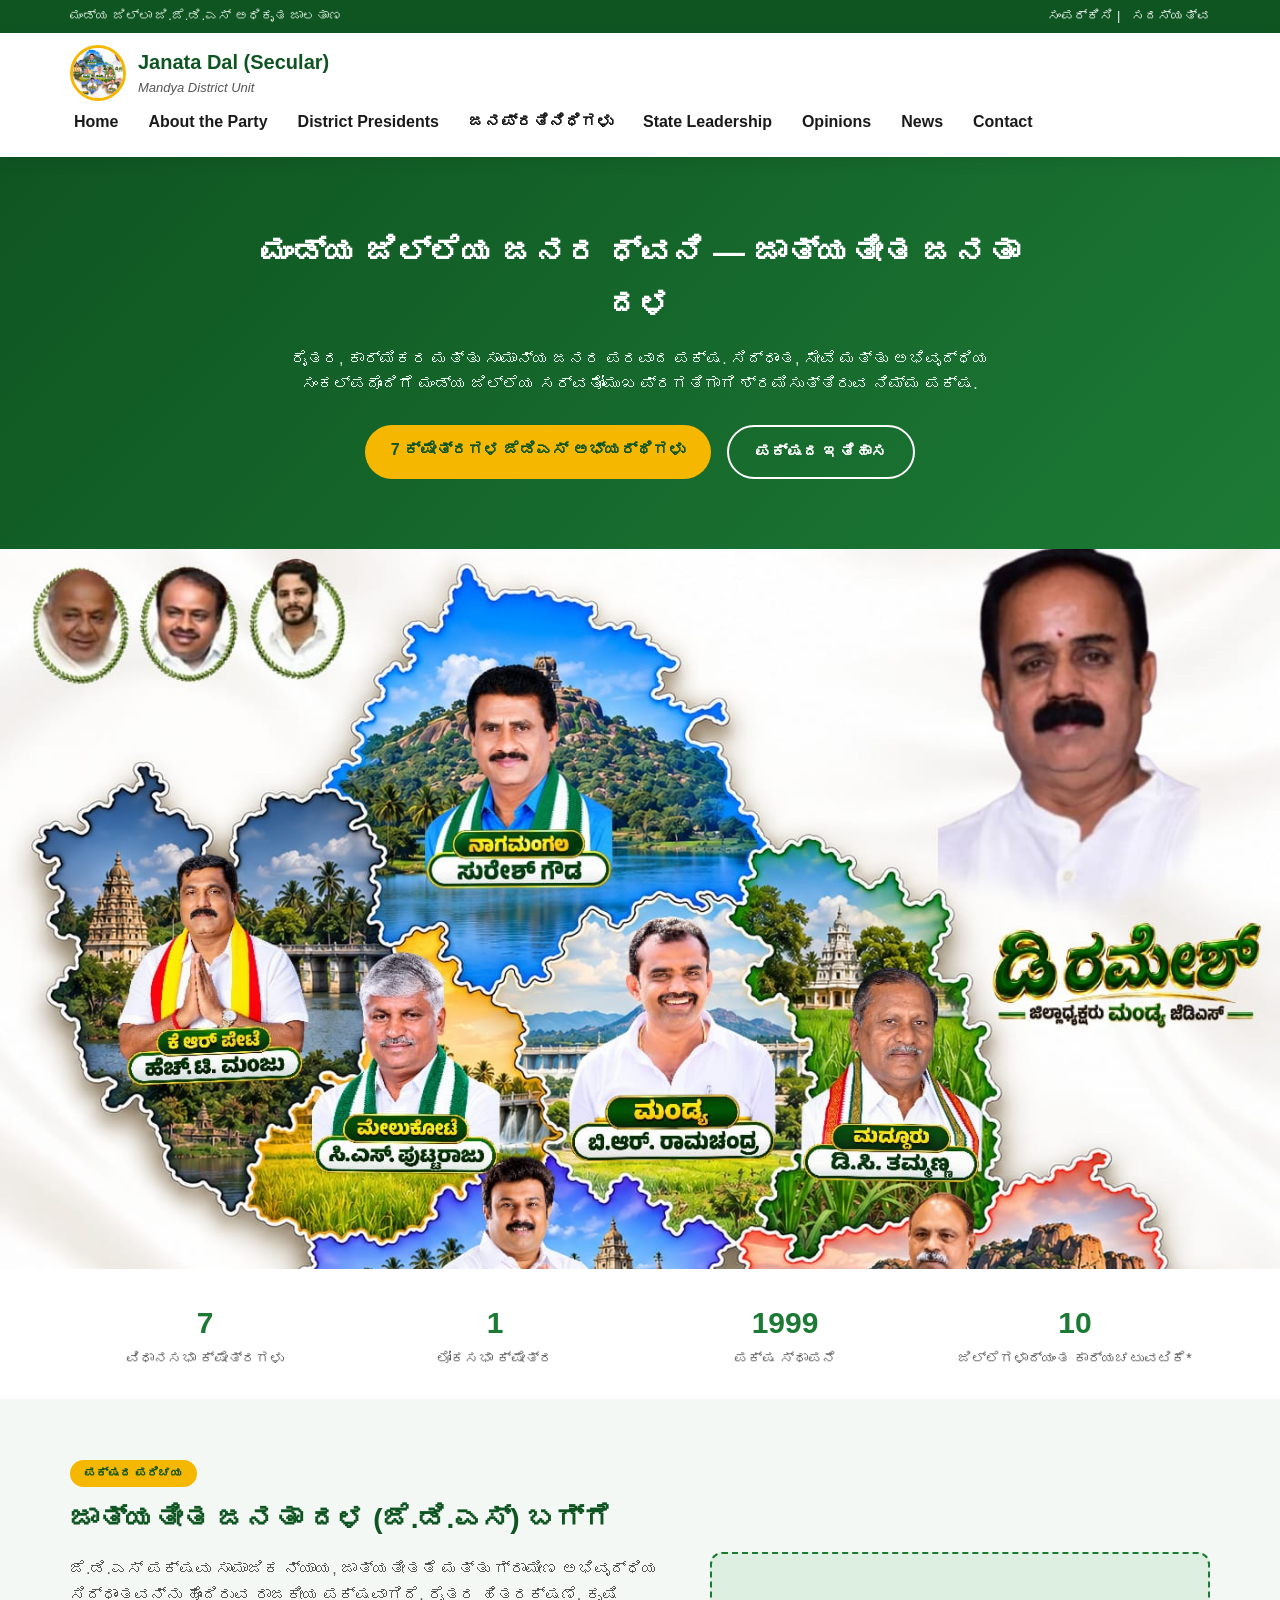
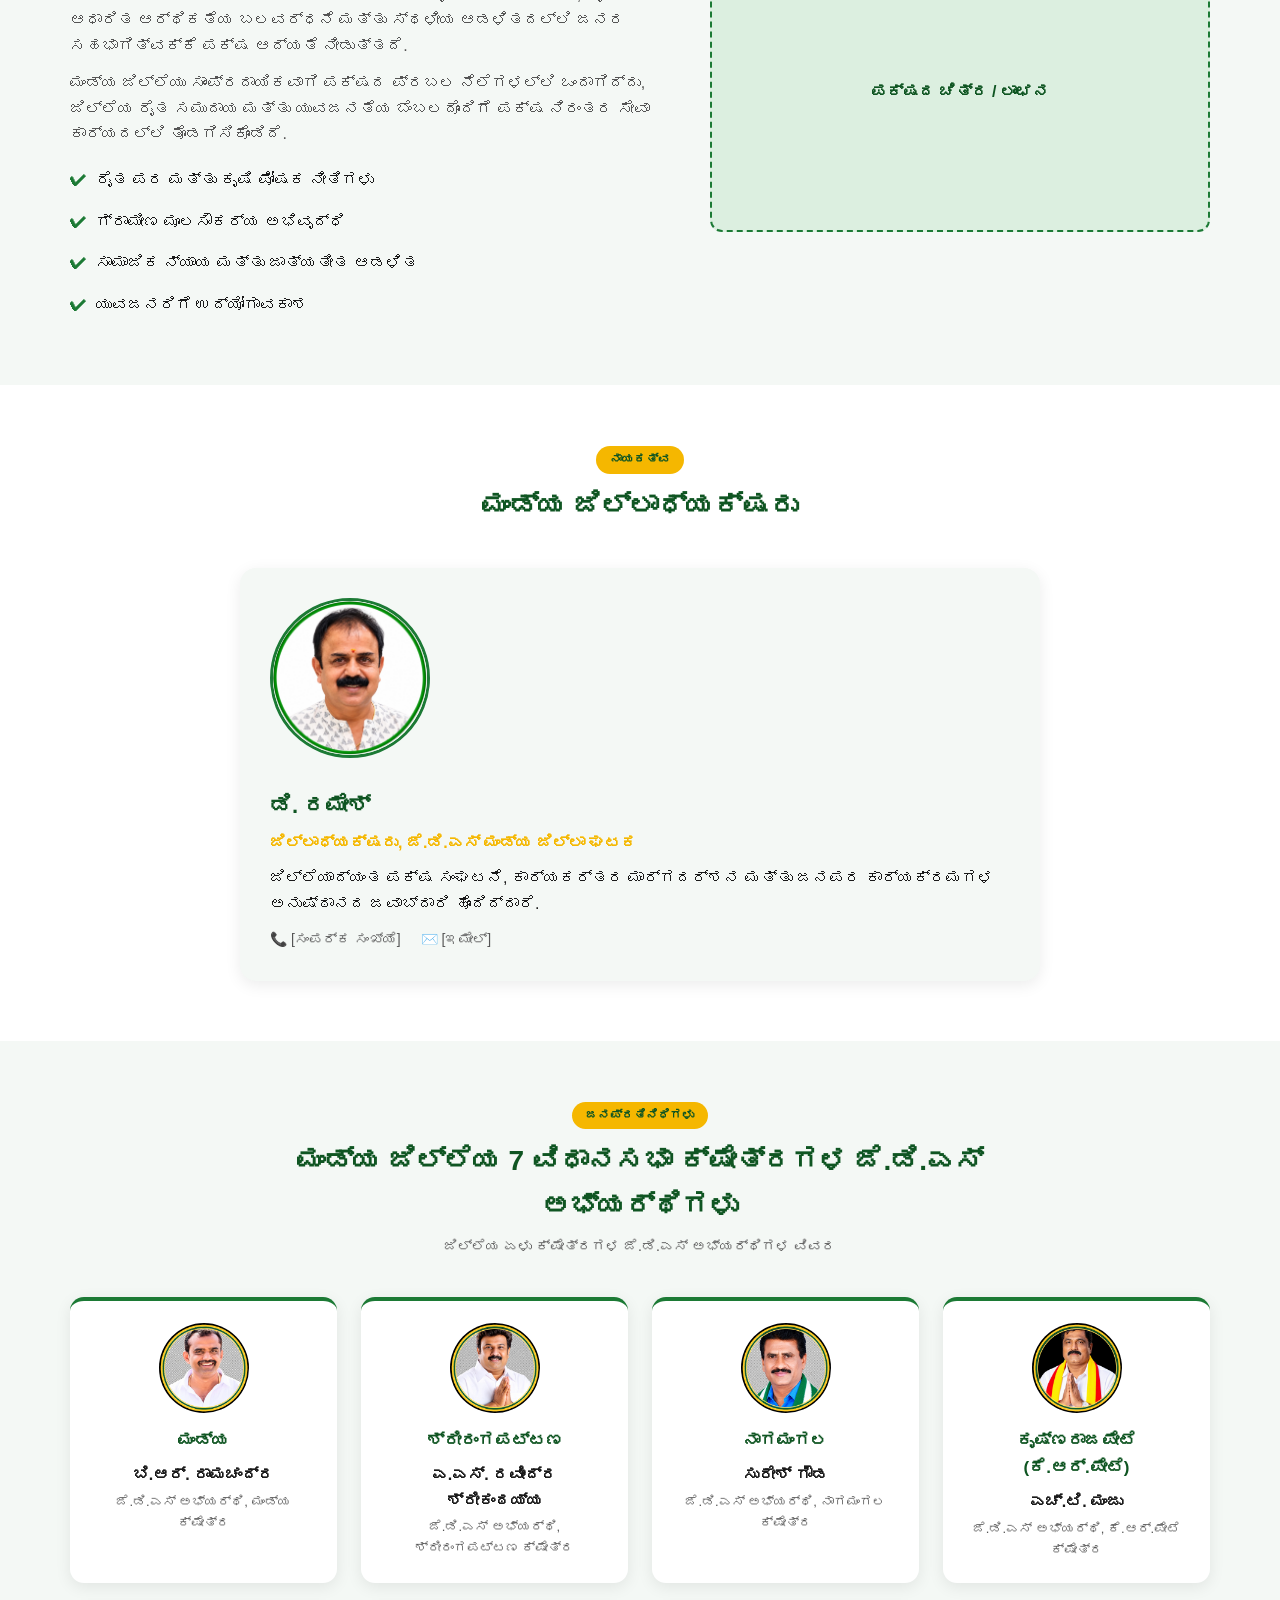
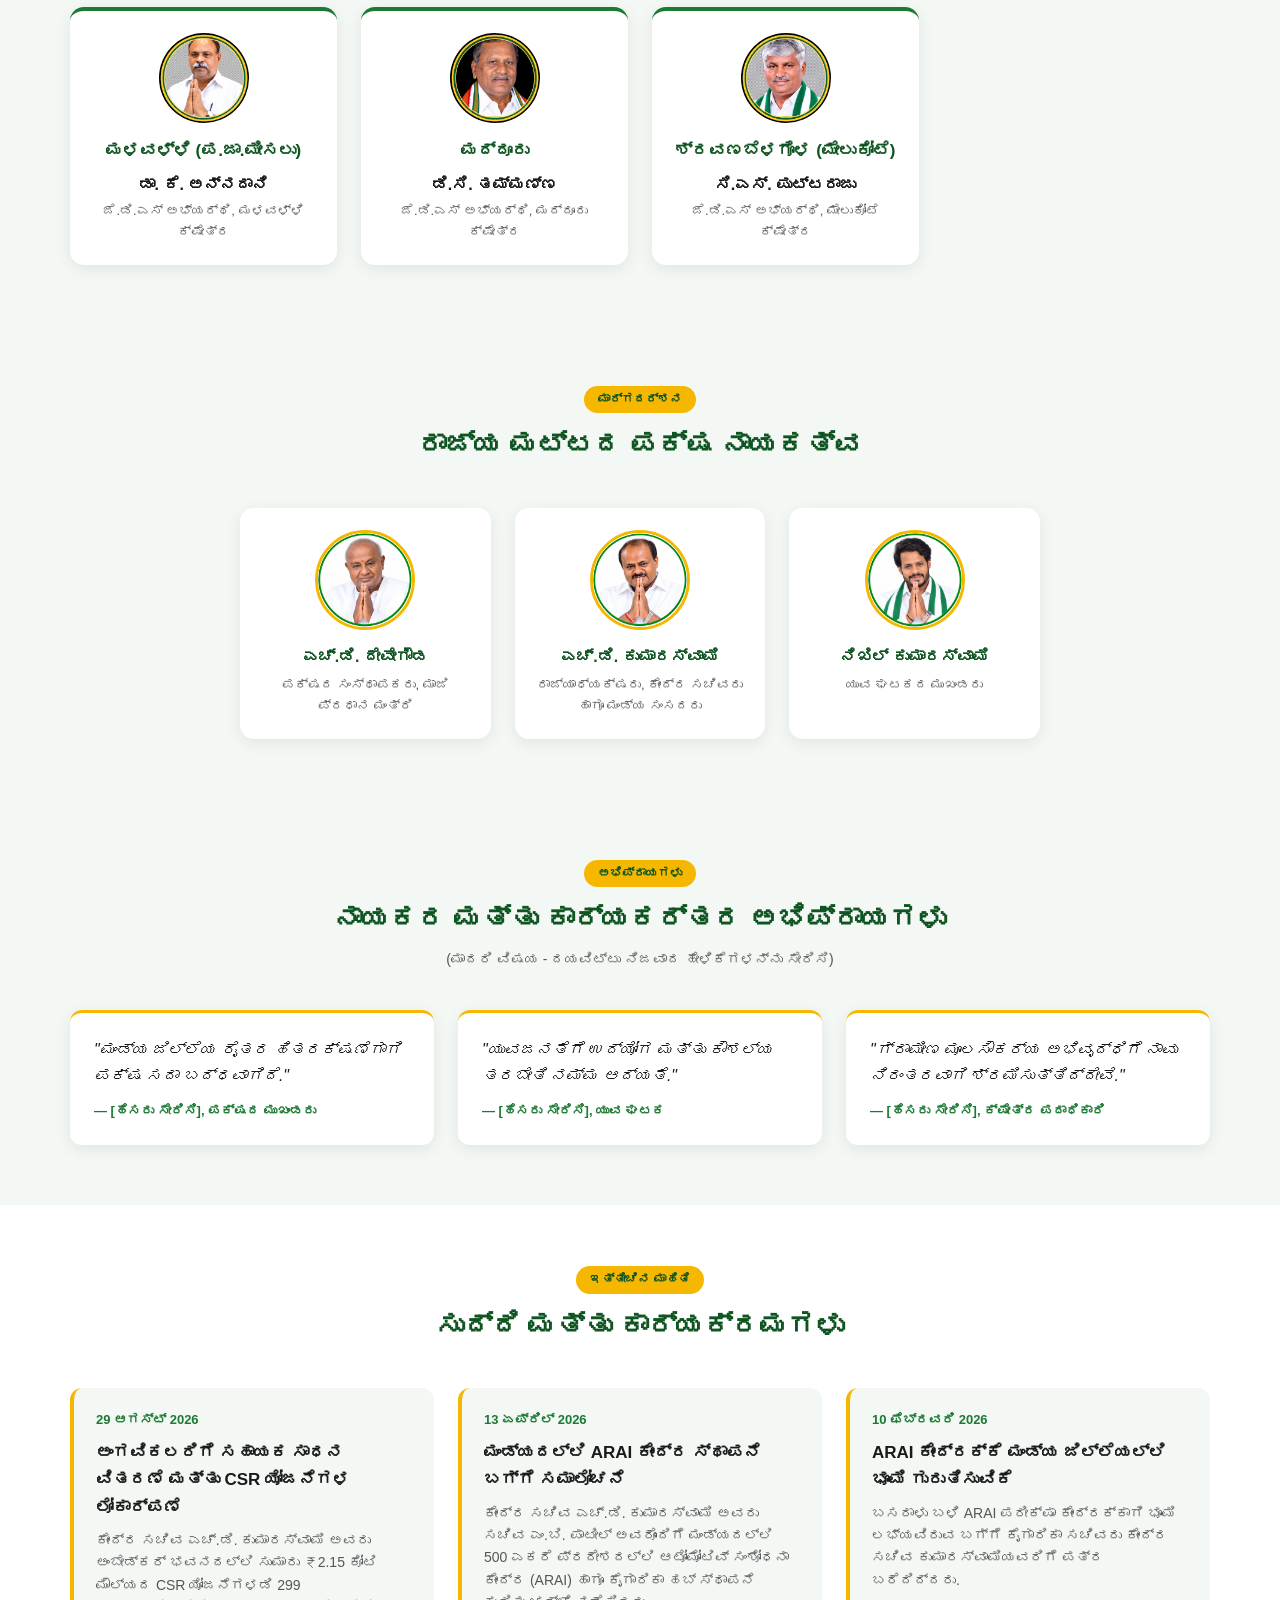
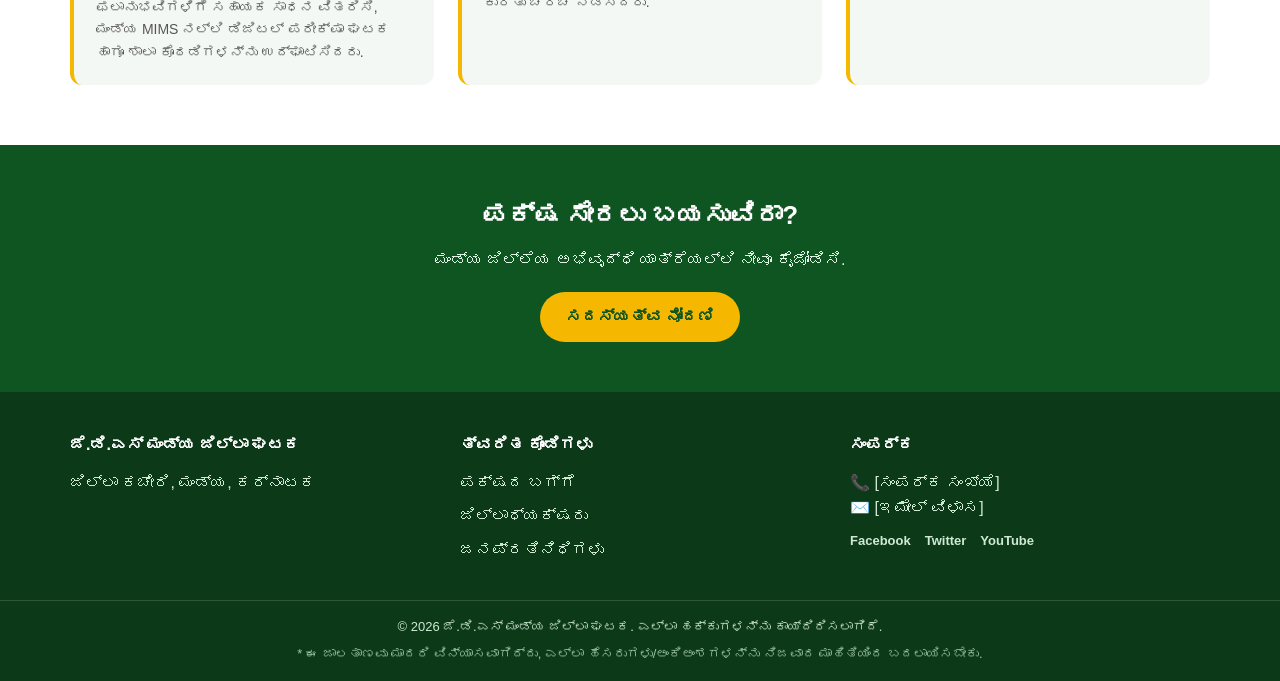
==== index.html @ a59ea65d "Add Janapratinidhigalu (Our Leaders) link to top nav and footer" ====
<!DOCTYPE html>
<html lang="kn">
<head>
<meta charset="UTF-8">
<meta name="viewport" content="width=device-width, initial-scale=1.0">
<title>ಜನತಾ ದಳ (ಜಾತ್ಯತೀತ) - ಮಂಡ್ಯ ಜಿಲ್ಲಾ ಘಟಕ</title>
<link rel="stylesheet" href="style.css">
</head>
<body>

<!-- Top strip -->
<div class="top-strip">
  <div class="container top-strip-inner">
    <span>ಮಂಡ್ಯ ಜಿಲ್ಲಾ ಜಿ.ಜೆ.ಡಿ.ಎಸ್ ಅಧಿಕೃತ ಜಾಲತಾಣ</span>
    <span class="top-strip-links">
      <a href="#">ಸಂಪರ್ಕಿಸಿ</a> | <a href="#">ಸದಸ್ಯತ್ವ</a>
    </span>
  </div>
</div>

<!-- Header -->
<header class="site-header">
  <div class="container header-inner">
    <div class="logo-block">
      <div class="logo-circle"><img src="images/mandya-team.jpg" alt="JDS Mandya District" loading="lazy"></div>
      <div class="logo-text">
        <h1>Janata Dal (Secular)</h1>
        <p><em>Mandya District Unit</em></p>
      </div>
    </div>
    <button class="nav-toggle" id="navToggle" aria-label="Open menu">☰</button>
    <nav class="main-nav" id="mainNav">
      <a href="#home" class="active">Home</a>
      <a href="#about">About the Party</a>
      <a href="#president">District Presidents</a>
      <a href="#mlas">ಜನಪ್ರತಿನಿಧಿಗಳು</a>
      <a href="#leadership">State Leadership</a>
      <a href="#opinions">Opinions</a>
      <a href="#news">News</a>
      <a href="#contact">Contact</a>
    </nav>
  </div>
</header>

<!-- Hero -->
<section class="hero" id="home">
  <div class="container hero-inner">
    <h2>ಮಂಡ್ಯ ಜಿಲ್ಲೆಯ ಜನರ ಧ್ವನಿ — ಜಾತ್ಯತೀತ ಜನತಾ ದಳ</h2>
    <p>ರೈತರ, ಕಾರ್ಮಿಕರ ಮತ್ತು ಸಾಮಾನ್ಯ ಜನರ ಪರವಾದ ಪಕ್ಷ. ಸಿದ್ಧಾಂತ, ಸೇವೆ ಮತ್ತು ಅಭಿವೃದ್ಧಿಯ ಸಂಕಲ್ಪದೊಂದಿಗೆ ಮಂಡ್ಯ ಜಿಲ್ಲೆಯ ಸರ್ವತೋಮುಖ ಪ್ರಗತಿಗಾಗಿ ಶ್ರಮಿಸುತ್ತಿರುವ ನಿಮ್ಮ ಪಕ್ಷ.</p>
    <div class="hero-buttons">
      <a href="#mlas" class="btn btn-primary">7 ಕ್ಷೇತ್ರಗಳ ಜೆಡಿಎಸ್ ಅಭ್ಯರ್ಥಿಗಳು</a>
      <a href="#about" class="btn btn-outline">ಪಕ್ಷದ ಇತಿಹಾಸ</a>
    </div>
  </div>
</section>

<!-- Team Banner -->
<section class="team-banner">
  <img src="images/mandya-team.jpg" alt="ಮಂಡ್ಯ ಜಿಲ್ಲಾ ಜೆಡಿಎಸ್ ನಾಯಕರು ಮತ್ತು ಅಭ್ಯರ್ಥಿಗಳು" loading="lazy">
</section>

<!-- Highlights strip -->
<section class="highlights">
  <div class="container highlights-inner">
    <div class="highlight-card">
      <h3>7</h3>
      <p>ವಿಧಾನಸಭಾ ಕ್ಷೇತ್ರಗಳು</p>
    </div>
    <div class="highlight-card">
      <h3>1</h3>
      <p>ಲೋಕಸಭಾ ಕ್ಷೇತ್ರ</p>
    </div>
    <div class="highlight-card">
      <h3>1999</h3>
      <p>ಪಕ್ಷ ಸ್ಥಾಪನೆ</p>
    </div>
    <div class="highlight-card">
      <h3>10</h3>
      <p>ಜಿಲ್ಲೆಗಳಾದ್ಯಂತ ಕಾರ್ಯಚಟುವಟಿಕೆ*</p>
    </div>
  </div>
</section>

<!-- About -->
<section class="section about" id="about">
  <div class="container two-col">
    <div class="about-text">
      <span class="tag">ಪಕ್ಷದ ಪರಿಚಯ</span>
      <h2>ಜಾತ್ಯತೀತ ಜನತಾ ದಳ (ಜೆ.ಡಿ.ಎಸ್) ಬಗ್ಗೆ</h2>
      <p>ಜೆ.ಡಿ.ಎಸ್ ಪಕ್ಷವು ಸಾಮಾಜಿಕ ನ್ಯಾಯ, ಜಾತ್ಯತೀತತೆ ಮತ್ತು ಗ್ರಾಮೀಣ ಅಭಿವೃದ್ಧಿಯ ಸಿದ್ಧಾಂತವನ್ನು ಹೊಂದಿರುವ ರಾಜಕೀಯ ಪಕ್ಷವಾಗಿದೆ. ರೈತರ ಹಿತರಕ್ಷಣೆ, ಕೃಷಿ ಆಧಾರಿತ ಆರ್ಥಿಕತೆಯ ಬಲವರ್ಧನೆ ಮತ್ತು ಸ್ಥಳೀಯ ಆಡಳಿತದಲ್ಲಿ ಜನರ ಸಹಭಾಗಿತ್ವಕ್ಕೆ ಪಕ್ಷ ಆದ್ಯತೆ ನೀಡುತ್ತದೆ.</p>
      <p>ಮಂಡ್ಯ ಜಿಲ್ಲೆಯು ಸಾಂಪ್ರದಾಯಿಕವಾಗಿ ಪಕ್ಷದ ಪ್ರಬಲ ನೆಲೆಗಳಲ್ಲಿ ಒಂದಾಗಿದ್ದು, ಜಿಲ್ಲೆಯ ರೈತ ಸಮುದಾಯ ಮತ್ತು ಯುವಜನತೆಯ ಬೆಂಬಲದೊಂದಿಗೆ ಪಕ್ಷ ನಿರಂತರ ಸೇವಾ ಕಾರ್ಯದಲ್ಲಿ ತೊಡಗಿಸಿಕೊಂಡಿದೆ.</p>
      <ul class="check-list">
        <li>ರೈತ ಪರ ಮತ್ತು ಕೃಷಿ ಪೋಷಕ ನೀತಿಗಳು</li>
        <li>ಗ್ರಾಮೀಣ ಮೂಲಸೌಕರ್ಯ ಅಭಿವೃದ್ಧಿ</li>
        <li>ಸಾಮಾಜಿಕ ನ್ಯಾಯ ಮತ್ತು ಜಾತ್ಯತೀತ ಆಡಳಿತ</li>
        <li>ಯುವಜನರಿಗೆ ಉದ್ಯೋಗಾವಕಾಶ</li>
      </ul>
    </div>
    <div class="about-image">
      <div class="image-placeholder">ಪಕ್ಷದ ಚಿತ್ರ / ಲಾಂಛನ</div>
    </div>
  </div>
</section>

<!-- District President -->
<section class="section president-section" id="president">
  <div class="container">
    <div class="section-heading">
      <span class="tag">ನಾಯಕತ್ವ</span>
      <h2>ಮಂಡ್ಯ ಜಿಲ್ಲಾಧ್ಯಕ್ಷರು</h2>
    </div>
    <div class="president-card">
      <div class="president-photo"><img src="images/president.jpg" alt="ಡಿ. ರಮೇಶ್" loading="lazy"></div>
      <div class="president-info">
        <h3>ಡಿ. ರಮೇಶ್</h3>
        <p class="designation">ಜಿಲ್ಲಾಧ್ಯಕ್ಷರು, ಜೆ.ಡಿ.ಎಸ್ ಮಂಡ್ಯ ಜಿಲ್ಲಾ ಘಟಕ</p>
        <p>ಜಿಲ್ಲೆಯಾದ್ಯಂತ ಪಕ್ಷ ಸಂಘಟನೆ, ಕಾರ್ಯಕರ್ತರ ಮಾರ್ಗದರ್ಶನ ಮತ್ತು ಜನಪರ ಕಾರ್ಯಕ್ರಮಗಳ ಅನುಷ್ಠಾನದ ಜವಾಬ್ದಾರಿ ಹೊಂದಿದ್ದಾರೆ.</p>
        <div class="contact-mini">
          <span>📞 [ಸಂಪರ್ಕ ಸಂಖ್ಯೆ]</span>
          <span>✉️ [ಇಮೇಲ್]</span>
        </div>
      </div>
    </div>
  </div>
</section>

<!-- JDS Candidates -->
<section class="section mlas-section" id="mlas">
  <div class="container">
    <div class="section-heading">
      <span class="tag">ಜನಪ್ರತಿನಿಧಿಗಳು</span>
      <h2>ಮಂಡ್ಯ ಜಿಲ್ಲೆಯ 7 ವಿಧಾನಸಭಾ ಕ್ಷೇತ್ರಗಳ ಜೆ.ಡಿ.ಎಸ್ ಅಭ್ಯರ್ಥಿಗಳು</h2>
      <p class="sub">ಜಿಲ್ಲೆಯ ಏಳು ಕ್ಷೇತ್ರಗಳ ಜೆ.ಡಿ.ಎಸ್ ಅಭ್ಯರ್ಥಿಗಳ ವಿವರ</p>
    </div>
    <div class="mla-grid">

      <div class="mla-card">
        <div class="mla-photo"><img src="images/mandya.jpg" alt="ಬಿ.ಆರ್. ರಾಮಚಂದ್ರ" loading="lazy"></div>
        <h3>ಮಂಡ್ಯ</h3>
        <p class="mla-name">ಬಿ.ಆರ್. ರಾಮಚಂದ್ರ</p>
        <p class="mla-role">ಜೆ.ಡಿ.ಎಸ್ ಅಭ್ಯರ್ಥಿ, ಮಂಡ್ಯ ಕ್ಷೇತ್ರ</p>
      </div>

      <div class="mla-card">
        <div class="mla-photo"><img src="images/srirangapatna.jpg" alt="ಎ.ಎಸ್. ರವೀಂದ್ರ ಶ್ರೀಕಂಠಯ್ಯ" loading="lazy"></div>
        <h3>ಶ್ರೀರಂಗಪಟ್ಟಣ</h3>
        <p class="mla-name">ಎ.ಎಸ್. ರವೀಂದ್ರ ಶ್ರೀಕಂಠಯ್ಯ</p>
        <p class="mla-role">ಜೆ.ಡಿ.ಎಸ್ ಅಭ್ಯರ್ಥಿ, ಶ್ರೀರಂಗಪಟ್ಟಣ ಕ್ಷೇತ್ರ</p>
      </div>

      <div class="mla-card">
        <div class="mla-photo"><img src="images/nagamangala.jpg" alt="ಸುರೇಶ್ ಗೌಡ" loading="lazy"></div>
        <h3>ನಾಗಮಂಗಲ</h3>
        <p class="mla-name">ಸುರೇಶ್ ಗೌಡ</p>
        <p class="mla-role">ಜೆ.ಡಿ.ಎಸ್ ಅಭ್ಯರ್ಥಿ, ನಾಗಮಂಗಲ ಕ್ಷೇತ್ರ</p>
      </div>

      <div class="mla-card">
        <div class="mla-photo"><img src="images/krpet.jpg" alt="ಎಚ್.ಟಿ. ಮಂಜು" loading="lazy"></div>
        <h3>ಕೃಷ್ಣರಾಜಪೇಟೆ (ಕೆ.ಆರ್.ಪೇಟೆ)</h3>
        <p class="mla-name">ಎಚ್.ಟಿ. ಮಂಜು</p>
        <p class="mla-role">ಜೆ.ಡಿ.ಎಸ್ ಅಭ್ಯರ್ಥಿ, ಕೆ.ಆರ್.ಪೇಟೆ ಕ್ಷೇತ್ರ</p>
      </div>

      <div class="mla-card">
        <div class="mla-photo"><img src="images/malavalli.jpg" alt="ಡಾ. ಕೆ. ಅನ್ನದಾನಿ" loading="lazy"></div>
        <h3>ಮಳವಳ್ಳಿ (ಪ.ಜಾ.ಮೀಸಲು)</h3>
        <p class="mla-name">ಡಾ. ಕೆ. ಅನ್ನದಾನಿ</p>
        <p class="mla-role">ಜೆ.ಡಿ.ಎಸ್ ಅಭ್ಯರ್ಥಿ, ಮಳವಳ್ಳಿ ಕ್ಷೇತ್ರ</p>
      </div>

      <div class="mla-card">
        <div class="mla-photo"><img src="images/maddur.jpg" alt="ಡಿ.ಸಿ. ತಮ್ಮಣ್ಣ" loading="lazy"></div>
        <h3>ಮದ್ದೂರು</h3>
        <p class="mla-name">ಡಿ.ಸಿ. ತಮ್ಮಣ್ಣ</p>
        <p class="mla-role">ಜೆ.ಡಿ.ಎಸ್ ಅಭ್ಯರ್ಥಿ, ಮದ್ದೂರು ಕ್ಷೇತ್ರ</p>
      </div>

      <div class="mla-card">
        <div class="mla-photo"><img src="images/melukote.jpg" alt="ಸಿ.ಎಸ್. ಪುಟ್ಟರಾಜು" loading="lazy"></div>
        <h3>ಶ್ರವಣಬೆಳಗೊಳ (ಮೇಲುಕೋಟೆ)</h3>
        <p class="mla-name">ಸಿ.ಎಸ್. ಪುಟ್ಟರಾಜು</p>
        <p class="mla-role">ಜೆ.ಡಿ.ಎಸ್ ಅಭ್ಯರ್ಥಿ, ಮೇಲುಕೋಟೆ ಕ್ಷೇತ್ರ</p>
      </div>

    </div>
  </div>
</section>

<!-- State Leadership -->
<section class="section leadership-section" id="leadership">
  <div class="container">
    <div class="section-heading">
      <span class="tag">ಮಾರ್ಗದರ್ಶನ</span>
      <h2>ರಾಜ್ಯ ಮಟ್ಟದ ಪಕ್ಷ ನಾಯಕತ್ವ</h2>
    </div>
    <div class="leader-grid">
      <div class="leader-card">
        <div class="leader-photo"><img src="images/devegowda.jpg" alt="ಎಚ್.ಡಿ. ದೇವೇಗೌಡ" loading="lazy"></div>
        <h3>ಎಚ್.ಡಿ. ದೇವೇಗೌಡ</h3>
        <p>ಪಕ್ಷದ ಸಂಸ್ಥಾಪಕರು, ಮಾಜಿ ಪ್ರಧಾನ ಮಂತ್ರಿ</p>
      </div>
      <div class="leader-card">
        <div class="leader-photo"><img src="images/kumaraswamy.jpg" alt="ಎಚ್.ಡಿ. ಕುಮಾರಸ್ವಾಮಿ" loading="lazy"></div>
        <h3>ಎಚ್.ಡಿ. ಕುಮಾರಸ್ವಾಮಿ</h3>
        <p>ರಾಜ್ಯಾಧ್ಯಕ್ಷರು, ಕೇಂದ್ರ ಸಚಿವರು ಹಾಗೂ ಮಂಡ್ಯ ಸಂಸದರು</p>
      </div>
      <div class="leader-card">
        <div class="leader-photo"><img src="images/nikhil.jpg" alt="ನಿಖಿಲ್ ಕುಮಾರಸ್ವಾಮಿ" loading="lazy"></div>
        <h3>ನಿಖಿಲ್ ಕುಮಾರಸ್ವಾಮಿ</h3>
        <p>ಯುವ ಘಟಕದ ಮುಖಂಡರು</p>
      </div>
    </div>
  </div>
</section>

<!-- Opinions -->
<section class="section opinions-section" id="opinions">
  <div class="container">
    <div class="section-heading">
      <span class="tag">ಅಭಿಪ್ರಾಯಗಳು</span>
      <h2>ನಾಯಕರ ಮತ್ತು ಕಾರ್ಯಕರ್ತರ ಅಭಿಪ್ರಾಯಗಳು</h2>
      <p class="sub">(ಮಾದರಿ ವಿಷಯ - ದಯವಿಟ್ಟು ನಿಜವಾದ ಹೇಳಿಕೆಗಳನ್ನು ಸೇರಿಸಿ)</p>
    </div>
    <div class="opinion-grid">
      <div class="opinion-card">
        <p class="opinion-text">"ಮಂಡ್ಯ ಜಿಲ್ಲೆಯ ರೈತರ ಹಿತರಕ್ಷಣೆಗಾಗಿ ಪಕ್ಷ ಸದಾ ಬದ್ಧವಾಗಿದೆ."</p>
        <p class="opinion-author">— [ಹೆಸರು ಸೇರಿಸಿ], ಪಕ್ಷದ ಮುಖಂಡರು</p>
      </div>
      <div class="opinion-card">
        <p class="opinion-text">"ಯುವಜನತೆಗೆ ಉದ್ಯೋಗ ಮತ್ತು ಕೌಶಲ್ಯ ತರಬೇತಿ ನಮ್ಮ ಆದ್ಯತೆ."</p>
        <p class="opinion-author">— [ಹೆಸರು ಸೇರಿಸಿ], ಯುವ ಘಟಕ</p>
      </div>
      <div class="opinion-card">
        <p class="opinion-text">"ಗ್ರಾಮೀಣ ಮೂಲಸೌಕರ್ಯ ಅಭಿವೃದ್ಧಿಗೆ ನಾವು ನಿರಂತರವಾಗಿ ಶ್ರಮಿಸುತ್ತಿದ್ದೇವೆ."</p>
        <p class="opinion-author">— [ಹೆಸರು ಸೇರಿಸಿ], ಕ್ಷೇತ್ರ ಪದಾಧಿಕಾರಿ</p>
      </div>
    </div>
  </div>
</section>

<!-- News -->
<section class="section news-section" id="news">
  <div class="container">
    <div class="section-heading">
      <span class="tag">ಇತ್ತೀಚಿನ ಮಾಹಿತಿ</span>
      <h2>ಸುದ್ದಿ ಮತ್ತು ಕಾರ್ಯಕ್ರಮಗಳು</h2>
    </div>
    <div class="news-grid">
      <div class="news-card">
        <div class="news-date">29 ಆಗಸ್ಟ್ 2026</div>
        <h3>ಅಂಗವಿಕಲರಿಗೆ ಸಹಾಯಕ ಸಾಧನ ವಿತರಣೆ ಮತ್ತು CSR ಯೋಜನೆಗಳ ಲೋಕಾರ್ಪಣೆ</h3>
        <p>ಕೇಂದ್ರ ಸಚಿವ ಎಚ್.ಡಿ. ಕುಮಾರಸ್ವಾಮಿ ಅವರು ಅಂಬೇಡ್ಕರ್ ಭವನದಲ್ಲಿ ಸುಮಾರು ₹2.15 ಕೋಟಿ ಮೌಲ್ಯದ CSR ಯೋಜನೆಗಳಡಿ 299 ಫಲಾನುಭವಿಗಳಿಗೆ ಸಹಾಯಕ ಸಾಧನ ವಿತರಿಸಿ, ಮಂಡ್ಯ MIMS ನಲ್ಲಿ ಡಿಜಿಟಲ್ ಪರೀಕ್ಷಾ ಘಟಕ ಹಾಗೂ ಶಾಲಾ ಕೊಠಡಿಗಳನ್ನು ಉದ್ಘಾಟಿಸಿದರು.</p>
      </div>
      <div class="news-card">
        <div class="news-date">13 ಏಪ್ರಿಲ್ 2026</div>
        <h3>ಮಂಡ್ಯದಲ್ಲಿ ARAI ಕೇಂದ್ರ ಸ್ಥಾಪನೆ ಬಗ್ಗೆ ಸಮಾಲೋಚನೆ</h3>
        <p>ಕೇಂದ್ರ ಸಚಿವ ಎಚ್.ಡಿ. ಕುಮಾರಸ್ವಾಮಿ ಅವರು ಸಚಿವ ಎಂ.ಬಿ. ಪಾಟೀಲ್ ಅವರೊಂದಿಗೆ ಮಂಡ್ಯದಲ್ಲಿ 500 ಎಕರೆ ಪ್ರದೇಶದಲ್ಲಿ ಆಟೋಮೋಟಿವ್ ಸಂಶೋಧನಾ ಕೇಂದ್ರ (ARAI) ಹಾಗೂ ಕೈಗಾರಿಕಾ ಹಬ್ ಸ್ಥಾಪನೆ ಕುರಿತು ಚರ್ಚೆ ನಡೆಸಿದರು.</p>
      </div>
      <div class="news-card">
        <div class="news-date">10 ಫೆಬ್ರವರಿ 2026</div>
        <h3>ARAI ಕೇಂದ್ರಕ್ಕೆ ಮಂಡ್ಯ ಜಿಲ್ಲೆಯಲ್ಲಿ ಭೂಮಿ ಗುರುತಿಸುವಿಕೆ</h3>
        <p>ಬಸರಾಳು ಬಳಿ ARAI ಪರೀಕ್ಷಾ ಕೇಂದ್ರಕ್ಕಾಗಿ ಭೂಮಿ ಲಭ್ಯವಿರುವ ಬಗ್ಗೆ ಕೈಗಾರಿಕಾ ಸಚಿವರು ಕೇಂದ್ರ ಸಚಿವ ಕುಮಾರಸ್ವಾಮಿಯವರಿಗೆ ಪತ್ರ ಬರೆದಿದ್ದರು.</p>
      </div>
    </div>
  </div>
</section>

<!-- Contact / CTA -->
<section class="cta" id="contact">
  <div class="container cta-inner">
    <h2>ಪಕ್ಷ ಸೇರಲು ಬಯಸುವಿರಾ?</h2>
    <p>ಮಂಡ್ಯ ಜಿಲ್ಲೆಯ ಅಭಿವೃದ್ಧಿ ಯಾತ್ರೆಯಲ್ಲಿ ನೀವೂ ಕೈಜೋಡಿಸಿ.</p>
    <a href="#" class="btn btn-primary">ಸದಸ್ಯತ್ವ ನೋಂದಣಿ</a>
  </div>
</section>

<!-- Footer -->
<footer class="site-footer">
  <div class="container footer-inner">
    <div class="footer-col">
      <h4>ಜೆ.ಡಿ.ಎಸ್ ಮಂಡ್ಯ ಜಿಲ್ಲಾ ಘಟಕ</h4>
      <p>ಜಿಲ್ಲಾ ಕಚೇರಿ, ಮಂಡ್ಯ, ಕರ್ನಾಟಕ</p>
    </div>
    <div class="footer-col">
      <h4>ತ್ವರಿತ ಕೊಂಡಿಗಳು</h4>
      <a href="#about">ಪಕ್ಷದ ಬಗ್ಗೆ</a>
      <a href="#president">ಜಿಲ್ಲಾಧ್ಯಕ್ಷರು</a>
      <a href="#mlas">ಜನಪ್ರತಿನಿಧಿಗಳು</a>
    </div>
    <div class="footer-col">
      <h4>ಸಂಪರ್ಕ</h4>
      <p>📞 [ಸಂಪರ್ಕ ಸಂಖ್ಯೆ]</p>
      <p>✉️ [ಇಮೇಲ್ ವಿಳಾಸ]</p>
      <div class="social-links">
        <a href="#" aria-label="Facebook">Facebook</a>
        <a href="#" aria-label="Twitter">Twitter</a>
        <a href="#" aria-label="YouTube">YouTube</a>
      </div>
    </div>
  </div>
  <div class="footer-bottom">
    <p>© 2026 ಜೆ.ಡಿ.ಎಸ್ ಮಂಡ್ಯ ಜಿಲ್ಲಾ ಘಟಕ. ಎಲ್ಲಾ ಹಕ್ಕುಗಳನ್ನು ಕಾಯ್ದಿರಿಸಲಾಗಿದೆ.</p>
    <p class="disclaimer">* ಈ ಜಾಲತಾಣವು ಮಾದರಿ ವಿನ್ಯಾಸವಾಗಿದ್ದು, ಎಲ್ಲಾ ಹೆಸರುಗಳು/ಅಂಕಿಅಂಶಗಳನ್ನು ನಿಜವಾದ ಮಾಹಿತಿಯಿಂದ ಬದಲಾಯಿಸಬೇಕು.</p>
  </div>
</footer>

<script src="script.js"></script>
</body>
</html>
---- style.css ----
:root {
  --jds-green: #1c7a35;
  --jds-green-dark: #0f5522;
  --jds-white: #ffffff;
  --jds-yellow: #f5b700;
  --text-dark: #1a1a1a;
  --text-muted: #555;
  --bg-light: #f4f8f5;
  --shadow: 0 4px 16px rgba(0,0,0,0.08);
}

* { box-sizing: border-box; margin: 0; padding: 0; }

body {
  font-family: 'Noto Sans Kannada', 'Segoe UI', Tahoma, sans-serif;
  color: var(--text-dark);
  background: var(--bg-light);
  line-height: 1.6;
}

.container {
  max-width: 1180px;
  margin: 0 auto;
  padding: 0 20px;
}

a { text-decoration: none; color: inherit; }
ul { list-style: none; }

/* Top strip */
.top-strip {
  background: var(--jds-green-dark);
  color: #e8f5ea;
  font-size: 13px;
}
.top-strip-inner {
  display: flex;
  justify-content: space-between;
  padding: 6px 20px;
  flex-wrap: wrap;
  gap: 6px;
}
.top-strip-links a { color: #fff; margin-left: 8px; }
.top-strip-links a:hover { text-decoration: underline; }

/* Header */
.site-header {
  background: var(--jds-white);
  box-shadow: var(--shadow);
  position: sticky;
  top: 0;
  z-index: 100;
}
.header-inner {
  display: flex;
  align-items: center;
  justify-content: space-between;
  padding: 12px 20px;
  flex-wrap: wrap;
}
.logo-block { display: flex; align-items: center; gap: 12px; }
.logo-circle {
  width: 56px; height: 56px;
  border-radius: 50%;
  background: #fff;
  display: flex; align-items: center; justify-content: center;
  border: 3px solid var(--jds-yellow);
  overflow: hidden;
}
.logo-circle img { width: 100%; height: 100%; object-fit: cover; object-position: top center; }
.logo-text h1 { font-size: 20px; color: var(--jds-green-dark); font-weight: 700; }
.logo-text p { font-size: 13px; color: var(--text-muted); font-style: italic; }

.nav-toggle {
  display: none;
  background: none;
  border: none;
  font-size: 26px;
  cursor: pointer;
  color: var(--jds-green-dark);
}

.main-nav { display: flex; gap: 22px; }
.main-nav a {
  font-weight: 600;
  padding: 8px 4px;
  color: var(--text-dark);
  border-bottom: 3px solid transparent;
  transition: 0.2s;
}
.main-nav a:hover,
.main-nav a.active {
  color: var(--jds-green);
  border-bottom-color: var(--jds-yellow);
}

/* Hero */
.hero {
  background: linear-gradient(135deg, var(--jds-green-dark), var(--jds-green));
  color: #fff;
  text-align: center;
  padding: 70px 20px;
}
.hero h2 { font-size: 32px; max-width: 800px; margin: 0 auto 16px; }
.hero p { max-width: 700px; margin: 0 auto 28px; font-size: 16px; color: #eafff0; }
.hero-buttons { display: flex; justify-content: center; gap: 16px; flex-wrap: wrap; }

.btn {
  display: inline-block;
  padding: 12px 26px;
  border-radius: 30px;
  font-weight: 700;
  transition: 0.2s;
}
.btn-primary {
  background: var(--jds-yellow);
  color: var(--jds-green-dark);
}
.btn-primary:hover { background: #ffc933; }
.btn-outline {
  border: 2px solid #fff;
  color: #fff;
}
.btn-outline:hover { background: rgba(255,255,255,0.15); }

/* Team banner */
.team-banner {
  width: 100%;
  background: #0c3a18;
  line-height: 0;
}
.team-banner img {
  width: 100%;
  height: auto;
  max-height: 720px;
  object-fit: cover;
  object-position: center top;
  image-rendering: -webkit-optimize-contrast;
}

/* Highlights */
.highlights { background: var(--jds-white); padding: 30px 0; }
.highlights-inner {
  display: grid;
  grid-template-columns: repeat(4, 1fr);
  gap: 20px;
  text-align: center;
}
.highlight-card h3 { font-size: 30px; color: var(--jds-green); }
.highlight-card p { font-size: 14px; color: var(--text-muted); }

/* Section shared */
.section { padding: 60px 0; }
.section-heading { text-align: center; max-width: 700px; margin: 0 auto 40px; }
.section-heading .sub { color: var(--text-muted); font-size: 14px; margin-top: 6px; }
.tag {
  display: inline-block;
  background: var(--jds-yellow);
  color: var(--jds-green-dark);
  font-weight: 700;
  font-size: 12px;
  padding: 4px 14px;
  border-radius: 20px;
  margin-bottom: 10px;
}
.section-heading h2 { font-size: 28px; color: var(--jds-green-dark); }

/* About */
.two-col {
  display: grid;
  grid-template-columns: 1.2fr 1fr;
  gap: 40px;
  align-items: center;
}
.about-text h2 { font-size: 28px; color: var(--jds-green-dark); margin-bottom: 14px; }
.about-text p { margin-bottom: 12px; color: var(--text-muted); }
.check-list li {
  padding: 8px 0 8px 26px;
  position: relative;
  color: var(--text-dark);
}
.check-list li::before {
  content: "✔";
  position: absolute;
  left: 0;
  color: var(--jds-green);
  font-weight: bold;
}
.image-placeholder {
  background: #dcefe0;
  border: 2px dashed var(--jds-green);
  height: 280px;
  display: flex;
  align-items: center;
  justify-content: center;
  border-radius: 12px;
  color: var(--jds-green-dark);
  font-weight: 600;
}

/* President card */
.president-section { background: var(--jds-white); }
.president-card {
  display: flex;
  gap: 30px;
  background: var(--bg-light);
  border-radius: 16px;
  padding: 30px;
  box-shadow: var(--shadow);
  max-width: 800px;
  margin: 0 auto;
  flex-wrap: wrap;
}
.president-photo {
  width: 160px; height: 160px;
  border-radius: 50%;
  background: #dcefe0;
  border: 3px solid var(--jds-green);
  display: flex; align-items: center; justify-content: center;
  color: var(--jds-green-dark);
  font-weight: 600;
  flex-shrink: 0;
  overflow: hidden;
}
.president-photo img { width: 100%; height: 100%; object-fit: cover; }
.president-info h3 { font-size: 22px; color: var(--jds-green-dark); }
.designation { color: var(--jds-yellow); font-weight: 700; margin: 6px 0 10px; }
.contact-mini { display: flex; gap: 20px; margin-top: 12px; font-size: 14px; color: var(--text-muted); flex-wrap: wrap; }

/* MLA grid */
.mla-grid {
  display: grid;
  grid-template-columns: repeat(auto-fit, minmax(220px, 1fr));
  gap: 24px;
}
.mla-card {
  background: var(--jds-white);
  border-radius: 14px;
  padding: 22px;
  text-align: center;
  box-shadow: var(--shadow);
  transition: transform 0.2s;
  border-top: 4px solid var(--jds-green);
}
.mla-card:hover { transform: translateY(-6px); }
.mla-photo {
  width: 90px; height: 90px;
  margin: 0 auto 14px;
  border-radius: 50%;
  background: #dcefe0;
  display: flex; align-items: center; justify-content: center;
  color: var(--jds-green-dark);
  font-size: 12px;
  font-weight: 600;
  overflow: hidden;
}
.mla-photo img { width: 100%; height: 100%; object-fit: cover; }
.mla-card h3 { color: var(--jds-green-dark); font-size: 17px; margin-bottom: 8px; }
.mla-name { font-weight: 700; }
.mla-role { font-size: 13px; color: var(--text-muted); margin-top: 4px; }

/* Leadership */
.leadership-section { background: var(--bg-light); }
.leader-grid {
  display: grid;
  grid-template-columns: repeat(auto-fit, minmax(200px, 1fr));
  gap: 24px;
  max-width: 800px;
  margin: 0 auto;
}
.leader-card {
  background: var(--jds-white);
  border-radius: 14px;
  padding: 22px;
  text-align: center;
  box-shadow: var(--shadow);
}
.leader-photo {
  width: 100px; height: 100px;
  margin: 0 auto 14px;
  border-radius: 50%;
  overflow: hidden;
  border: 3px solid var(--jds-yellow);
}
.leader-photo img { width: 100%; height: 100%; object-fit: cover; }
.leader-card h3 { color: var(--jds-green-dark); font-size: 16px; margin-bottom: 6px; }
.leader-card p { font-size: 13px; color: var(--text-muted); }

/* Opinions */
.opinions-section { background: var(--bg-light); }
.opinion-grid {
  display: grid;
  grid-template-columns: repeat(auto-fit, minmax(260px, 1fr));
  gap: 24px;
}
.opinion-card {
  background: var(--jds-white);
  border-radius: 12px;
  padding: 24px;
  box-shadow: var(--shadow);
  border-top: 3px solid var(--jds-yellow);
}
.opinion-text { font-style: italic; color: var(--text-dark); margin-bottom: 12px; }
.opinion-author { font-size: 13px; font-weight: 700; color: var(--jds-green); }

/* News */
.news-section { background: var(--jds-white); }
.news-grid {
  display: grid;
  grid-template-columns: repeat(auto-fit, minmax(260px, 1fr));
  gap: 24px;
}
.news-card {
  background: var(--bg-light);
  border-radius: 12px;
  padding: 22px;
  border-left: 4px solid var(--jds-yellow);
}
.news-date { color: var(--jds-green); font-weight: 700; font-size: 13px; margin-bottom: 8px; }
.news-card h3 { font-size: 17px; margin-bottom: 8px; color: var(--text-dark); }
.news-card p { color: var(--text-muted); font-size: 14px; }

/* CTA */
.cta {
  background: var(--jds-green-dark);
  color: #fff;
  text-align: center;
  padding: 50px 20px;
}
.cta h2 { font-size: 26px; margin-bottom: 10px; }
.cta p { margin-bottom: 20px; color: #dff5e3; }

/* Footer */
.site-footer { background: #0c3a18; color: #cfe9d4; padding: 40px 0 0; }
.footer-inner {
  display: grid;
  grid-template-columns: repeat(3, 1fr);
  gap: 30px;
  padding-bottom: 30px;
}
.footer-col h4 { color: #fff; margin-bottom: 12px; }
.footer-col a { display: block; margin-bottom: 8px; color: #cfe9d4; }
.footer-col a:hover { color: var(--jds-yellow); }
.social-links { display: flex; gap: 14px; margin-top: 10px; }
.social-links a { display: inline; font-size: 13px; font-weight: 600; }
.footer-bottom {
  border-top: 1px solid rgba(255,255,255,0.15);
  text-align: center;
  padding: 16px 20px;
  font-size: 13px;
}
.disclaimer { margin-top: 6px; color: #9fc7a6; }

/* Responsive */
@media (max-width: 900px) {
  .two-col { grid-template-columns: 1fr; }
  .footer-inner { grid-template-columns: 1fr; }
  .highlights-inner { grid-template-columns: repeat(2, 1fr); }
}

@media (max-width: 768px) {
  .nav-toggle { display: block; }
  .main-nav {
    display: none;
    flex-direction: column;
    width: 100%;
    gap: 0;
    background: #fff;
  }
  .main-nav.open { display: flex; }
  .main-nav a { padding: 12px 0; border-bottom: 1px solid #eee; }
  .hero h2 { font-size: 24px; }
}
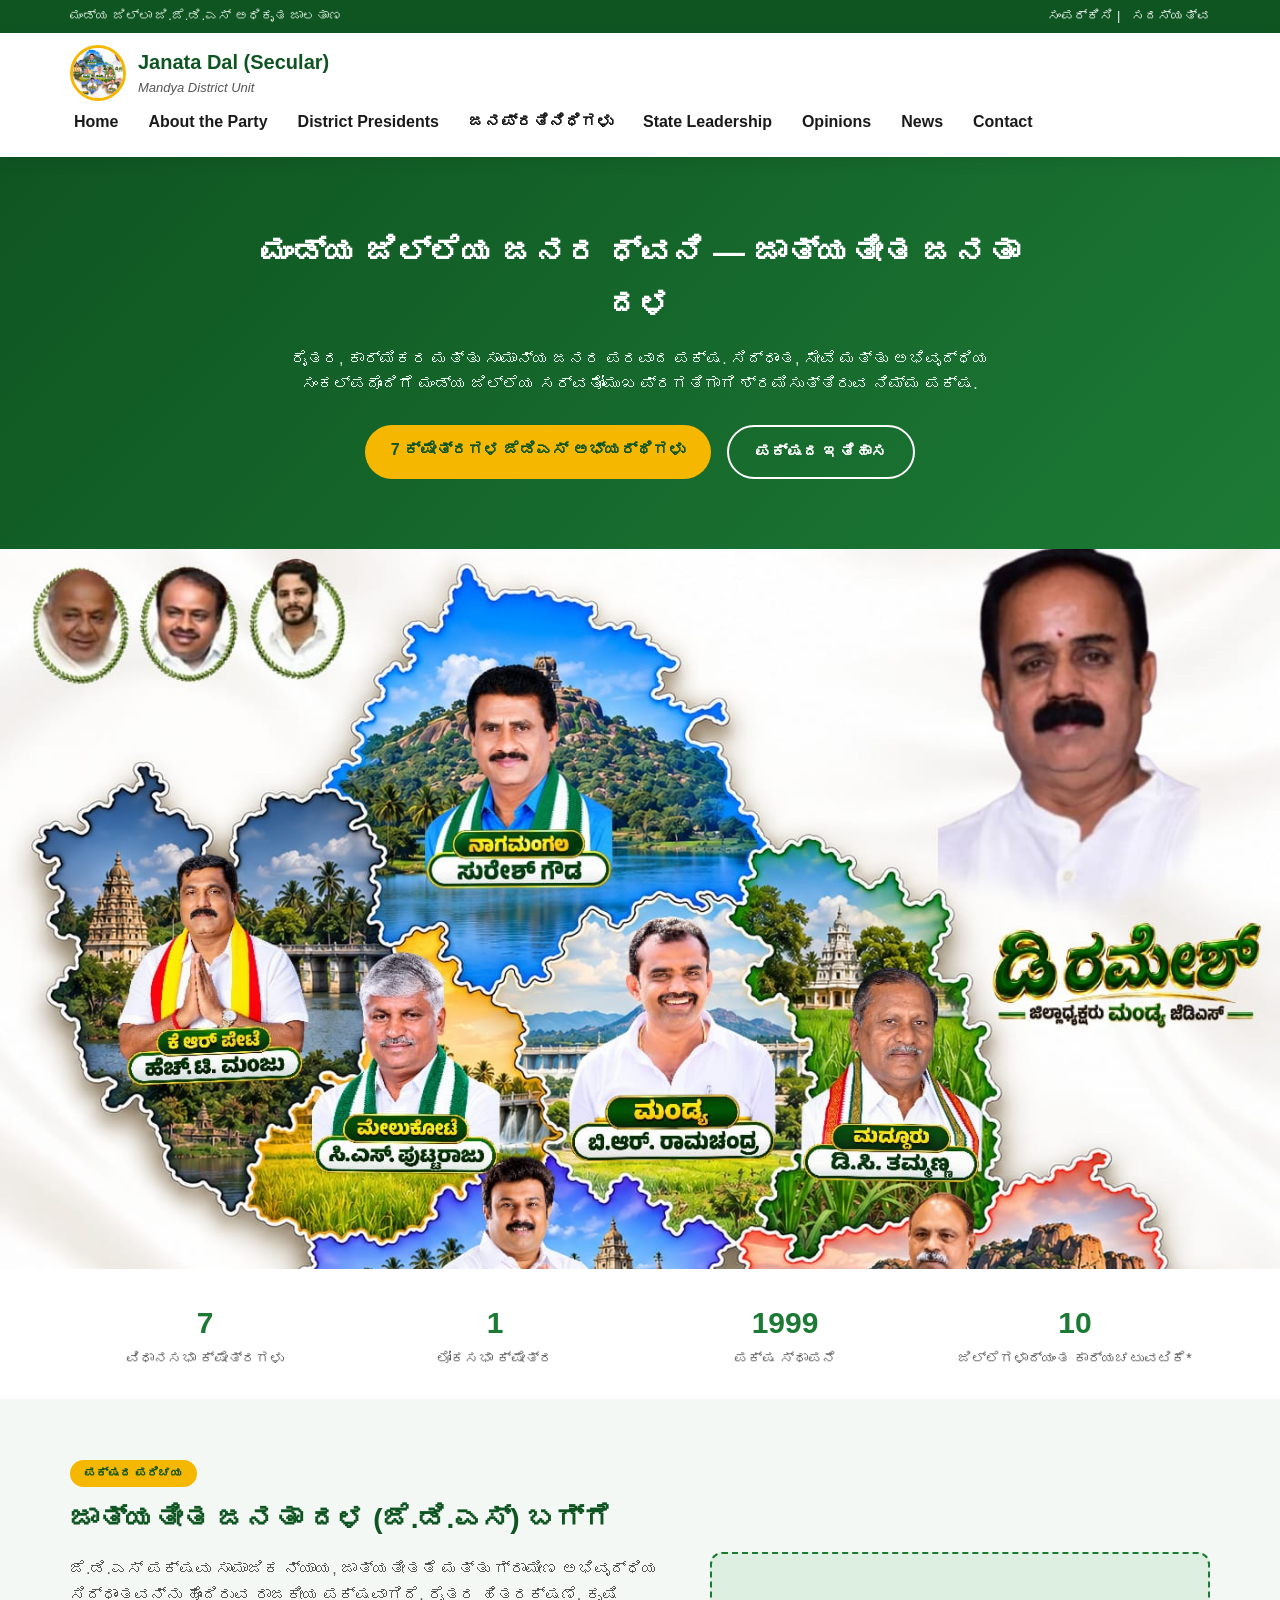
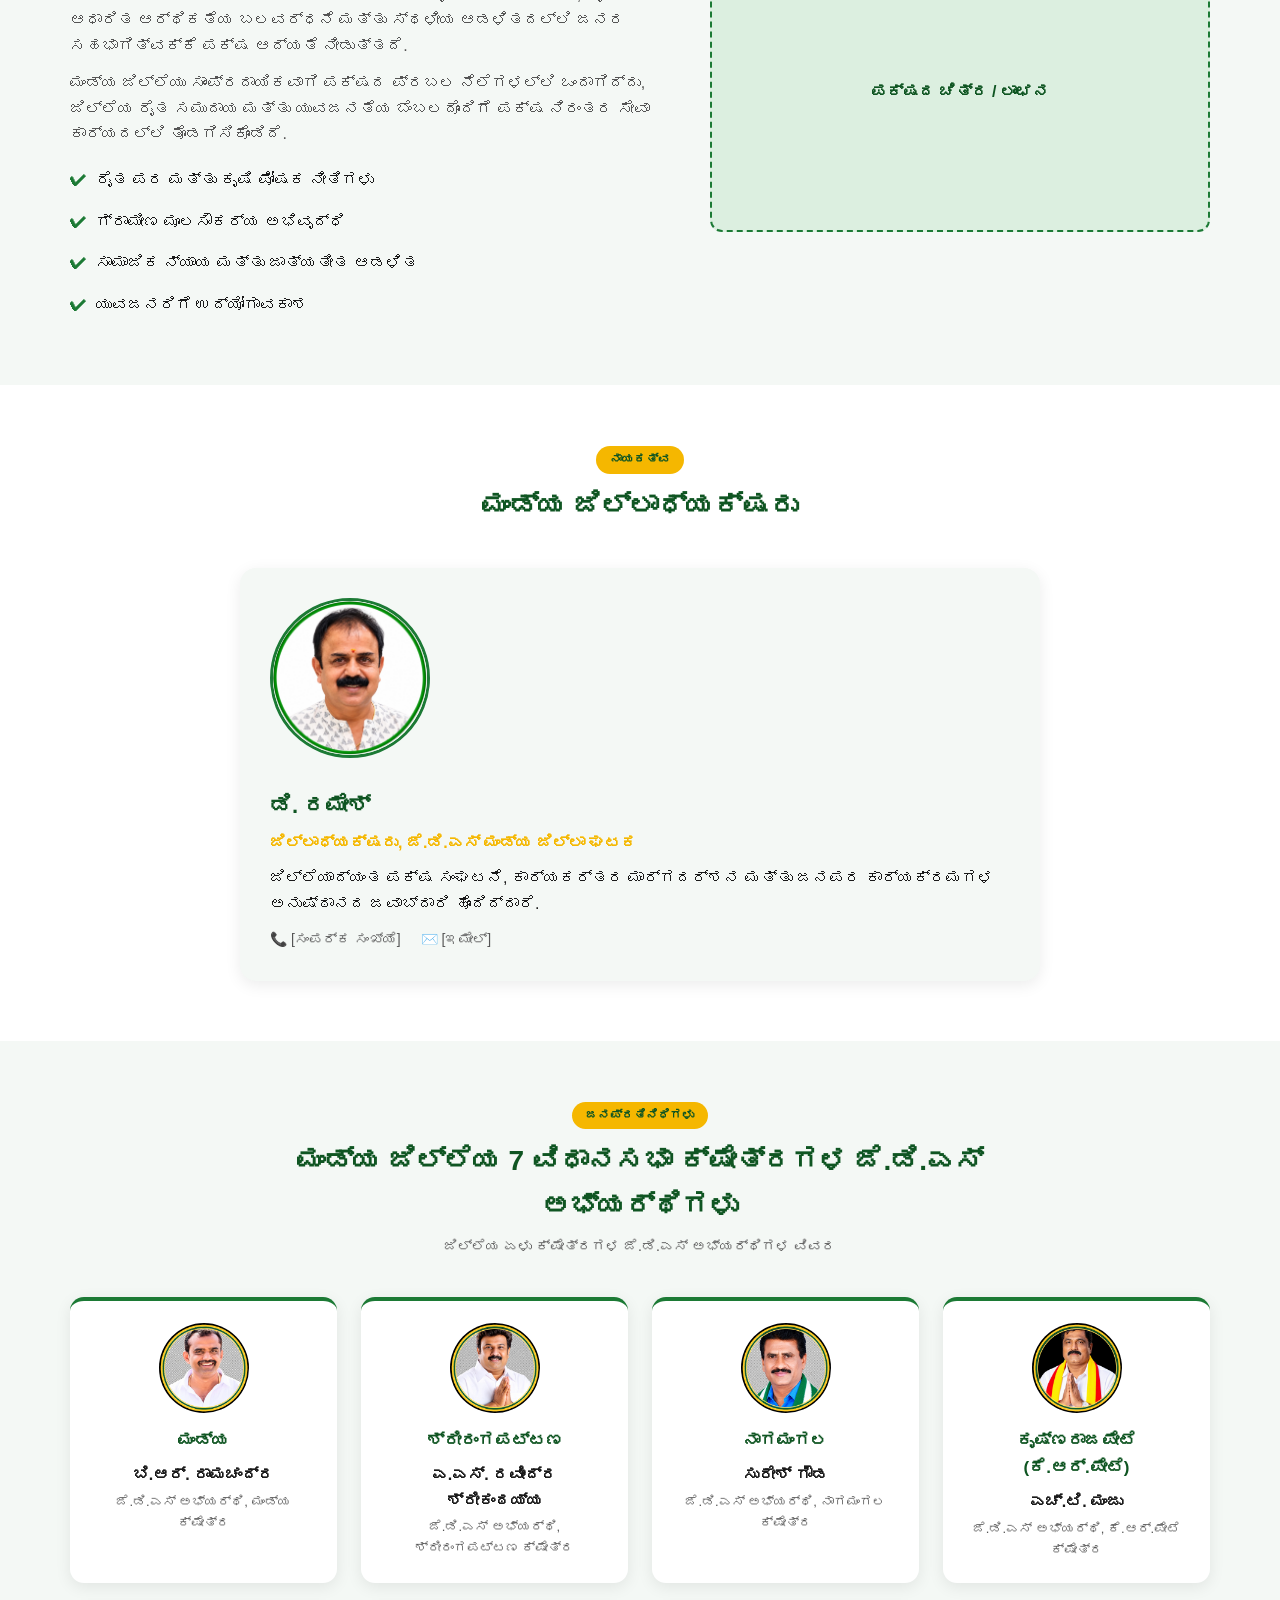
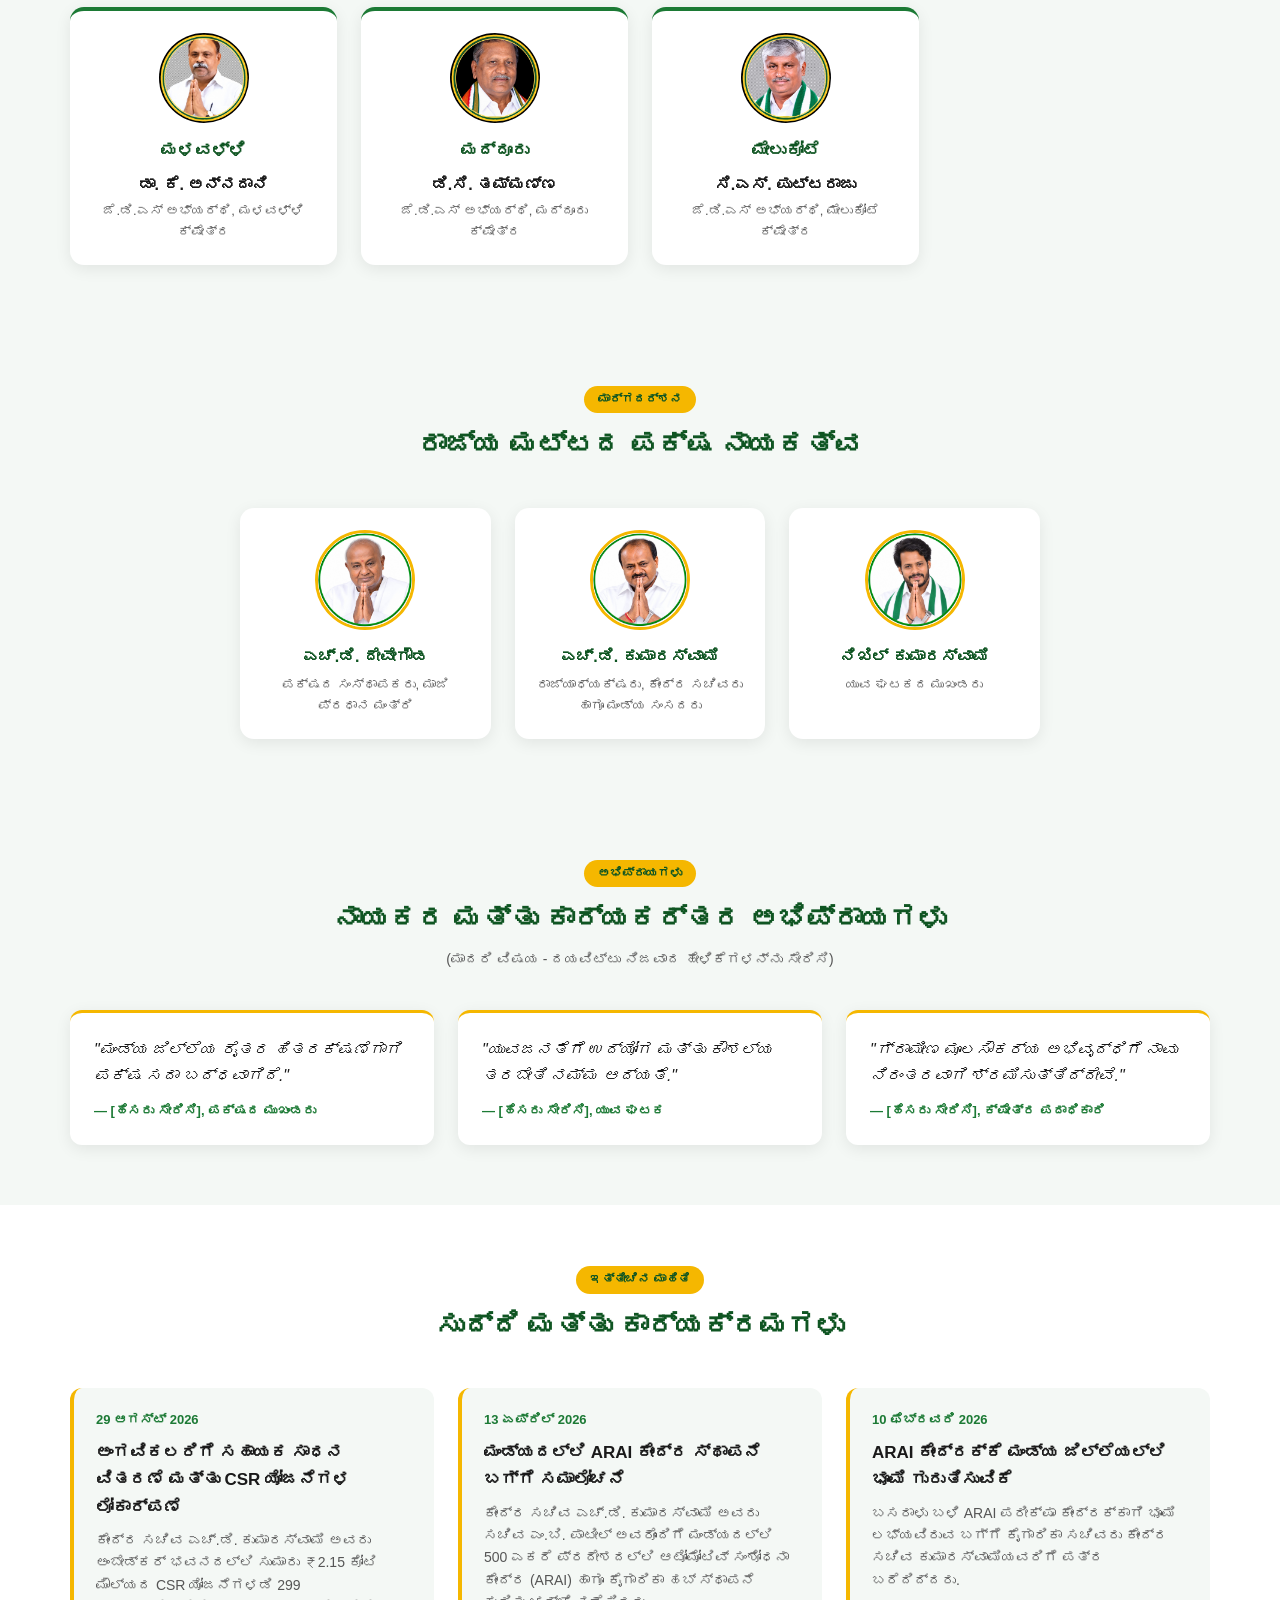
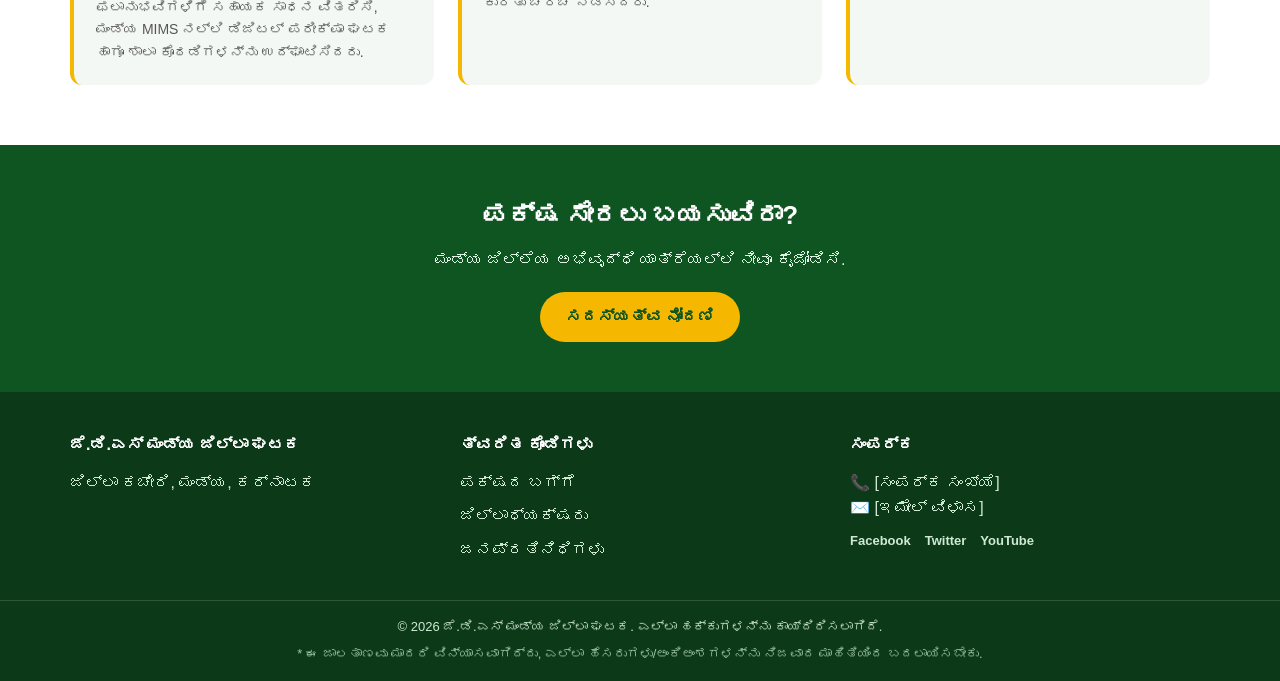
==== commit b7fb4890: "Add candidate detail pages, clickable cards, remove parenthetical suffixes from headings" ====
--- a/index.html
+++ b/index.html
@@ -134,54 +134,54 @@
     </div>
     <div class="mla-grid">
 
-      <div class="mla-card">
+      <a class="mla-card" href="candidates/mandya.html">
         <div class="mla-photo"><img src="images/mandya.jpg" alt="ಬಿ.ಆರ್. ರಾಮಚಂದ್ರ" loading="lazy"></div>
         <h3>ಮಂಡ್ಯ</h3>
         <p class="mla-name">ಬಿ.ಆರ್. ರಾಮಚಂದ್ರ</p>
         <p class="mla-role">ಜೆ.ಡಿ.ಎಸ್ ಅಭ್ಯರ್ಥಿ, ಮಂಡ್ಯ ಕ್ಷೇತ್ರ</p>
-      </div>
-
-      <div class="mla-card">
+      </a>
+
+      <a class="mla-card" href="candidates/srirangapatna.html">
         <div class="mla-photo"><img src="images/srirangapatna.jpg" alt="ಎ.ಎಸ್. ರವೀಂದ್ರ ಶ್ರೀಕಂಠಯ್ಯ" loading="lazy"></div>
         <h3>ಶ್ರೀರಂಗಪಟ್ಟಣ</h3>
         <p class="mla-name">ಎ.ಎಸ್. ರವೀಂದ್ರ ಶ್ರೀಕಂಠಯ್ಯ</p>
         <p class="mla-role">ಜೆ.ಡಿ.ಎಸ್ ಅಭ್ಯರ್ಥಿ, ಶ್ರೀರಂಗಪಟ್ಟಣ ಕ್ಷೇತ್ರ</p>
-      </div>
-
-      <div class="mla-card">
+      </a>
+
+      <a class="mla-card" href="candidates/nagamangala.html">
         <div class="mla-photo"><img src="images/nagamangala.jpg" alt="ಸುರೇಶ್ ಗೌಡ" loading="lazy"></div>
         <h3>ನಾಗಮಂಗಲ</h3>
         <p class="mla-name">ಸುರೇಶ್ ಗೌಡ</p>
         <p class="mla-role">ಜೆ.ಡಿ.ಎಸ್ ಅಭ್ಯರ್ಥಿ, ನಾಗಮಂಗಲ ಕ್ಷೇತ್ರ</p>
-      </div>
-
-      <div class="mla-card">
+      </a>
+
+      <a class="mla-card" href="candidates/kr-pet.html">
         <div class="mla-photo"><img src="images/krpet.jpg" alt="ಎಚ್.ಟಿ. ಮಂಜು" loading="lazy"></div>
         <h3>ಕೃಷ್ಣರಾಜಪೇಟೆ (ಕೆ.ಆರ್.ಪೇಟೆ)</h3>
         <p class="mla-name">ಎಚ್.ಟಿ. ಮಂಜು</p>
         <p class="mla-role">ಜೆ.ಡಿ.ಎಸ್ ಅಭ್ಯರ್ಥಿ, ಕೆ.ಆರ್.ಪೇಟೆ ಕ್ಷೇತ್ರ</p>
-      </div>
-
-      <div class="mla-card">
+      </a>
+
+      <a class="mla-card" href="candidates/malavalli.html">
         <div class="mla-photo"><img src="images/malavalli.jpg" alt="ಡಾ. ಕೆ. ಅನ್ನದಾನಿ" loading="lazy"></div>
-        <h3>ಮಳವಳ್ಳಿ (ಪ.ಜಾ.ಮೀಸಲು)</h3>
+        <h3>ಮಳವಳ್ಳಿ</h3>
         <p class="mla-name">ಡಾ. ಕೆ. ಅನ್ನದಾನಿ</p>
         <p class="mla-role">ಜೆ.ಡಿ.ಎಸ್ ಅಭ್ಯರ್ಥಿ, ಮಳವಳ್ಳಿ ಕ್ಷೇತ್ರ</p>
-      </div>
-
-      <div class="mla-card">
+      </a>
+
+      <a class="mla-card" href="candidates/maddur.html">
         <div class="mla-photo"><img src="images/maddur.jpg" alt="ಡಿ.ಸಿ. ತಮ್ಮಣ್ಣ" loading="lazy"></div>
         <h3>ಮದ್ದೂರು</h3>
         <p class="mla-name">ಡಿ.ಸಿ. ತಮ್ಮಣ್ಣ</p>
         <p class="mla-role">ಜೆ.ಡಿ.ಎಸ್ ಅಭ್ಯರ್ಥಿ, ಮದ್ದೂರು ಕ್ಷೇತ್ರ</p>
-      </div>
-
-      <div class="mla-card">
+      </a>
+
+      <a class="mla-card" href="candidates/melukote.html">
         <div class="mla-photo"><img src="images/melukote.jpg" alt="ಸಿ.ಎಸ್. ಪುಟ್ಟರಾಜು" loading="lazy"></div>
-        <h3>ಶ್ರವಣಬೆಳಗೊಳ (ಮೇಲುಕೋಟೆ)</h3>
+        <h3>ಮೇಲುಕೋಟೆ</h3>
         <p class="mla-name">ಸಿ.ಎಸ್. ಪುಟ್ಟರಾಜು</p>
         <p class="mla-role">ಜೆ.ಡಿ.ಎಸ್ ಅಭ್ಯರ್ಥಿ, ಮೇಲುಕೋಟೆ ಕ್ಷೇತ್ರ</p>
-      </div>
+      </a>
 
     </div>
   </div>
--- a/style.css
+++ b/style.css
@@ -241,6 +241,9 @@
   box-shadow: var(--shadow);
   transition: transform 0.2s;
   border-top: 4px solid var(--jds-green);
+  display: block;
+  color: inherit;
+  cursor: pointer;
 }
 .mla-card:hover { transform: translateY(-6px); }
 .mla-photo {
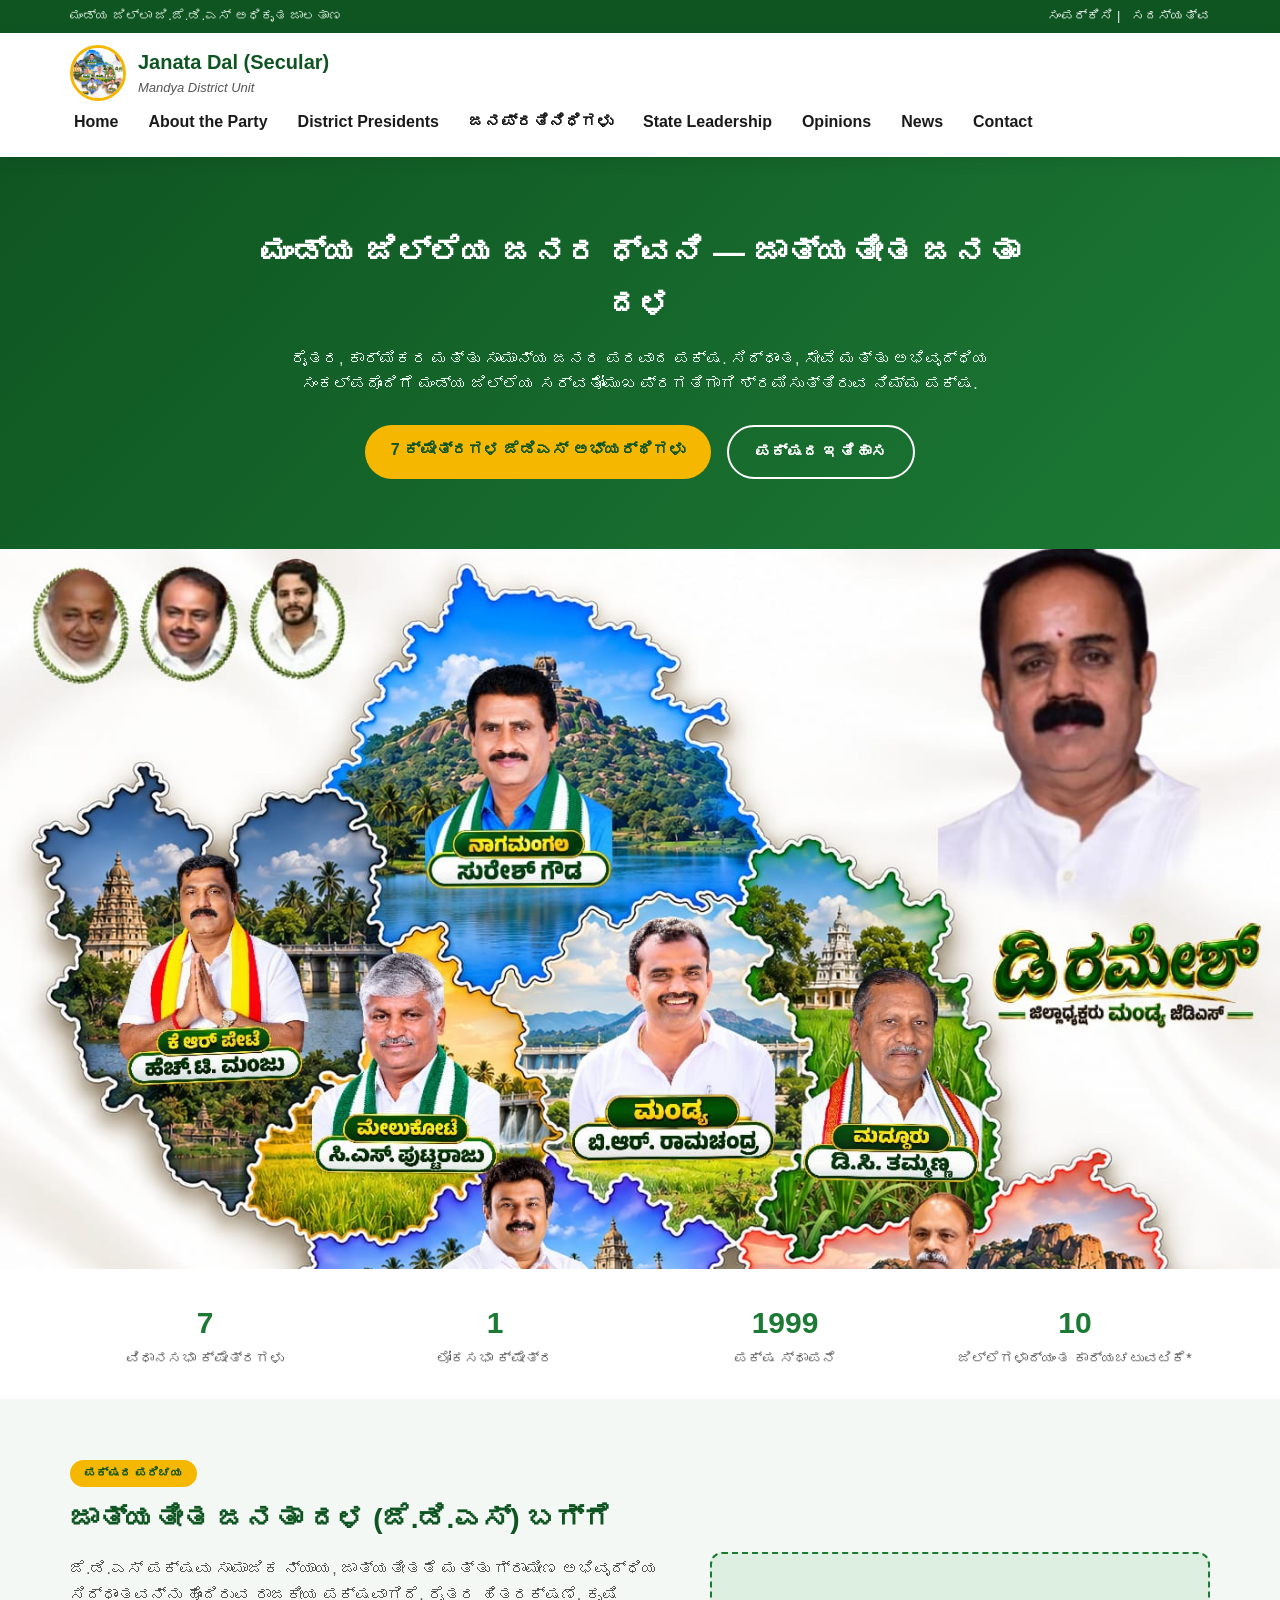
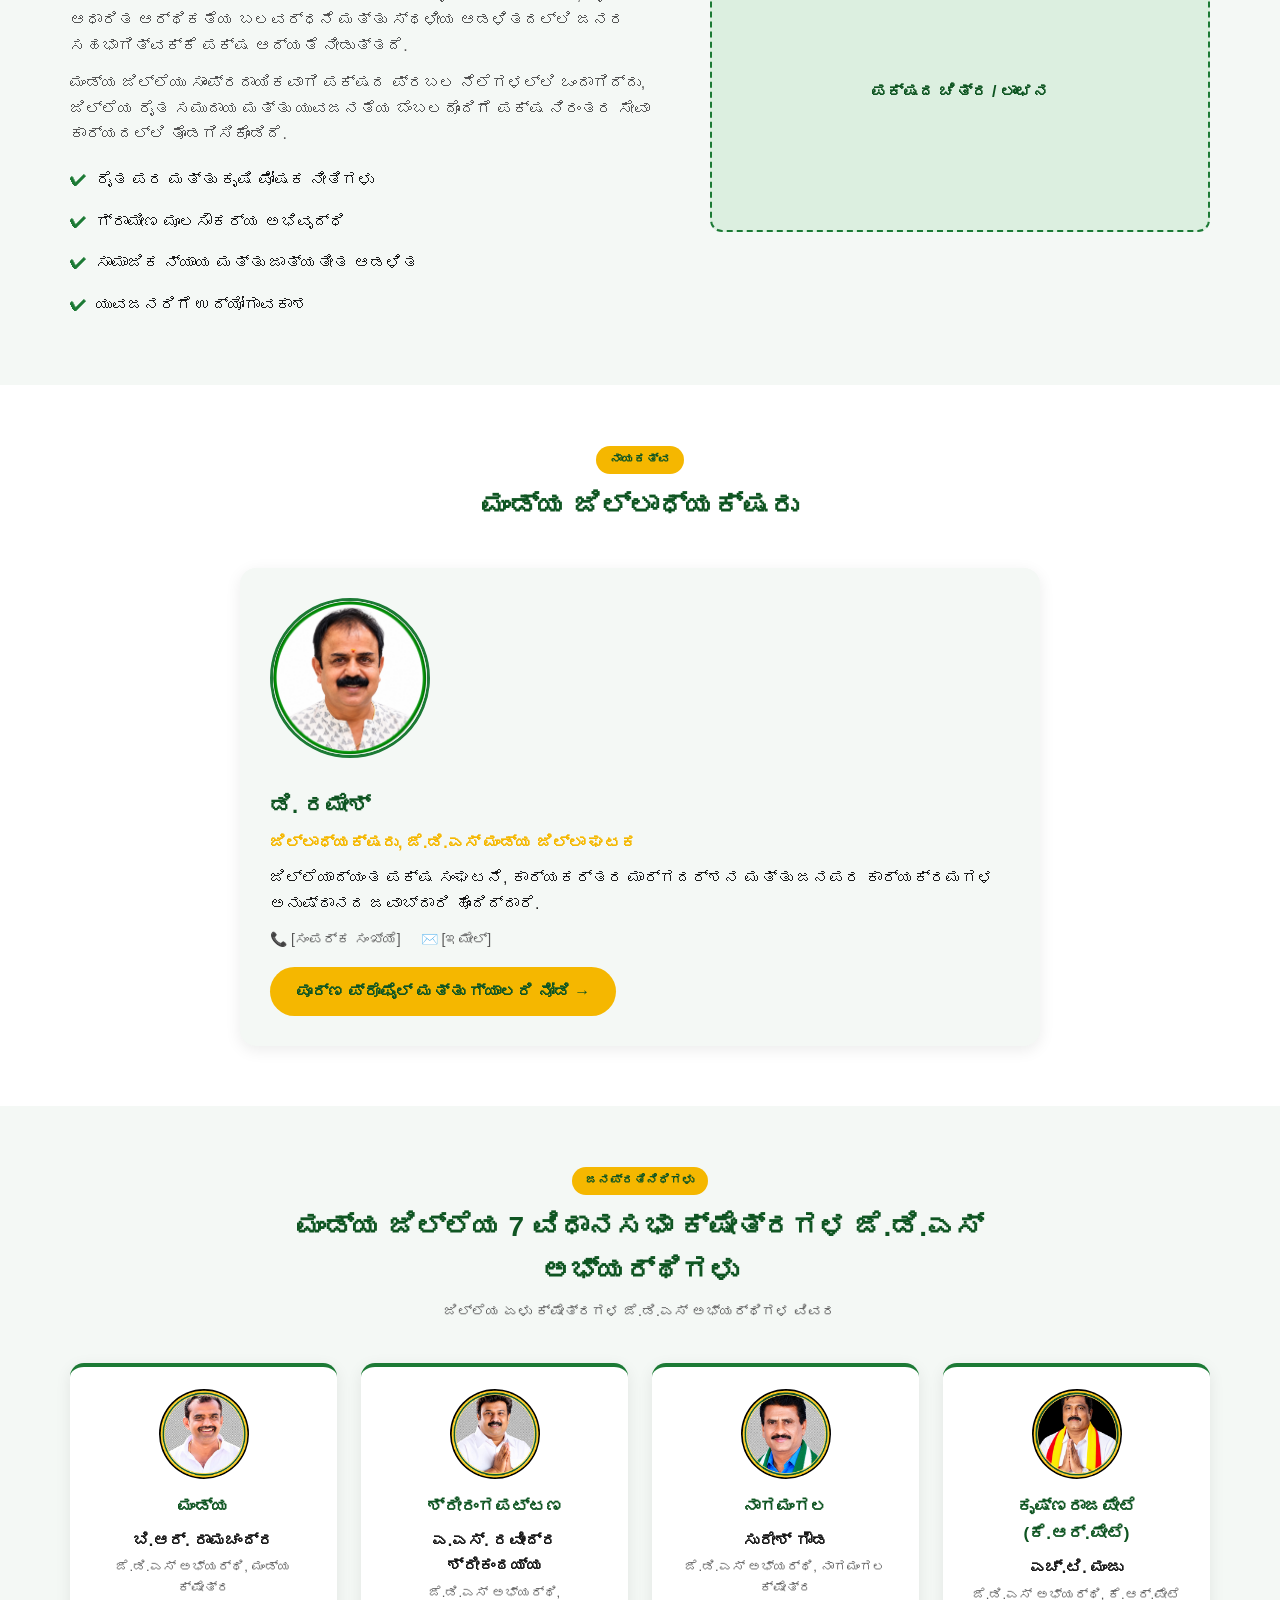
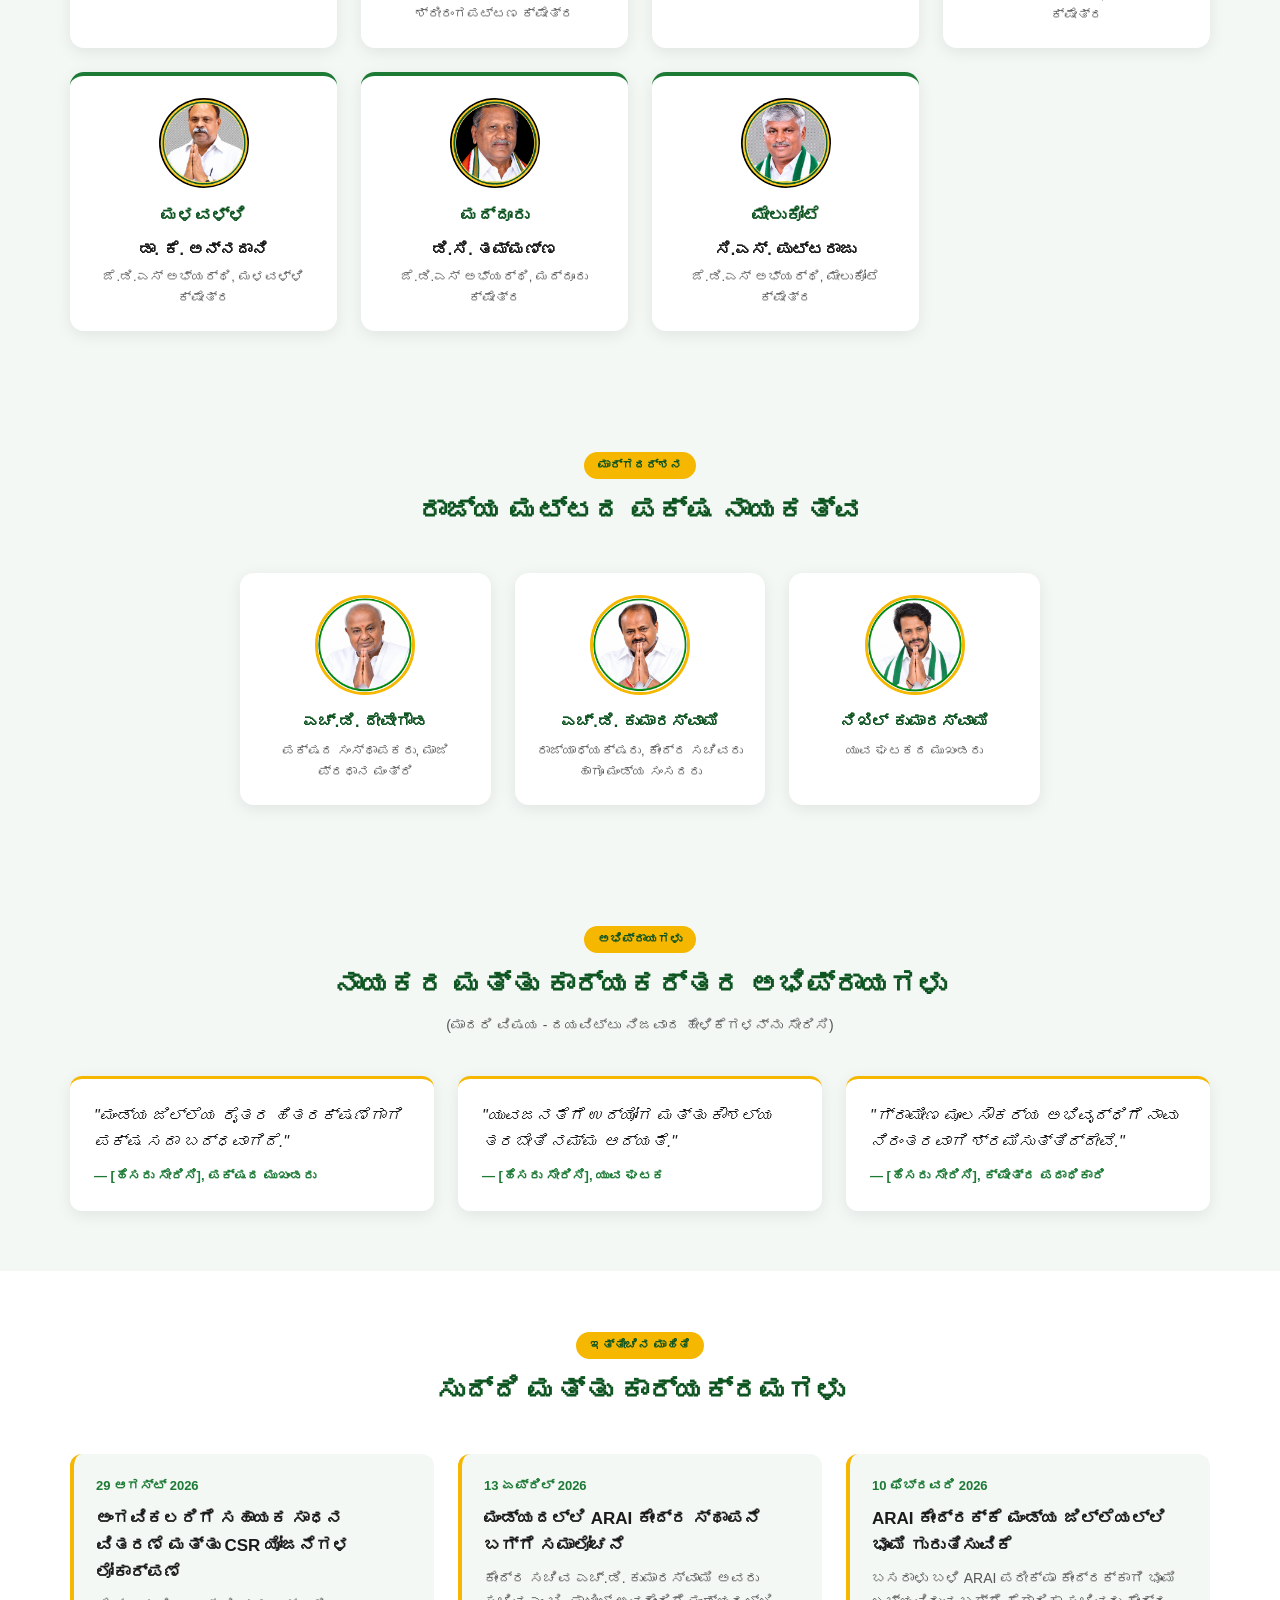
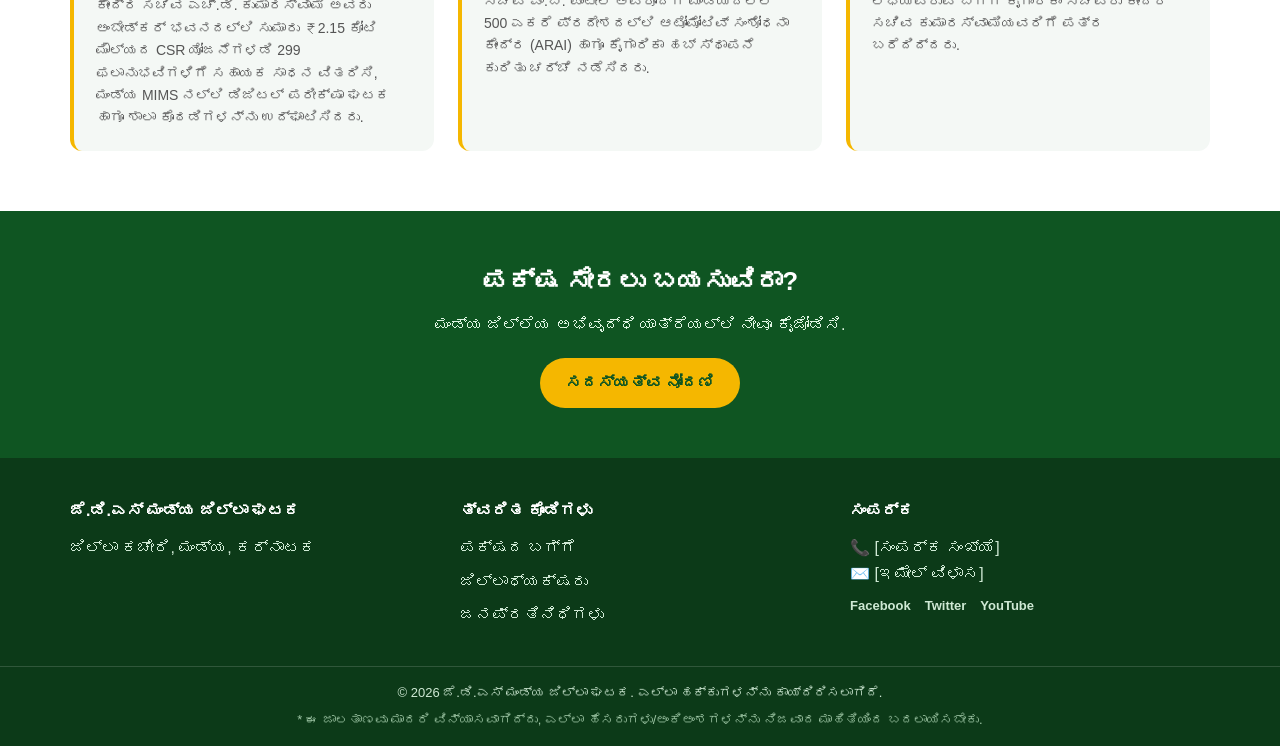
==== commit 4c54f861: "Add president detail page and photo/video gallery sections for president and all 7 candidates" ====
--- a/index.html
+++ b/index.html
@@ -119,6 +119,7 @@
           <span>📞 [ಸಂಪರ್ಕ ಸಂಖ್ಯೆ]</span>
           <span>✉️ [ಇಮೇಲ್]</span>
         </div>
+        <a href="candidates/president.html" class="btn btn-primary" style="margin-top:16px; display:inline-block;">ಪೂರ್ಣ ಪ್ರೊಫೈಲ್ ಮತ್ತು ಗ್ಯಾಲರಿ ನೋಡಿ →</a>
       </div>
     </div>
   </div>
--- a/style.css
+++ b/style.css
@@ -305,6 +305,42 @@
 }
 .opinion-text { font-style: italic; color: var(--text-dark); margin-bottom: 12px; }
 .opinion-author { font-size: 13px; font-weight: 700; color: var(--jds-green); }
+
+/* Gallery */
+.gallery-section .tag { display: inline-block; }
+.gallery-grid {
+  display: grid;
+  grid-template-columns: repeat(auto-fit, minmax(200px, 1fr));
+  gap: 18px;
+  margin-top: 16px;
+}
+.gallery-item {
+  border-radius: 12px;
+  overflow: hidden;
+  box-shadow: var(--shadow);
+  height: 200px;
+  background: #dcefe0;
+}
+.gallery-item img { width: 100%; height: 100%; object-fit: cover; }
+.gallery-item.gallery-video {
+  display: flex;
+  align-items: center;
+  justify-content: center;
+  color: var(--jds-green-dark);
+  font-weight: 600;
+  text-align: center;
+  padding: 20px;
+}
+.gallery-upload-note {
+  margin-top: 18px;
+  font-size: 14px;
+  color: var(--text-muted);
+  background: var(--bg-light);
+  padding: 14px 18px;
+  border-radius: 10px;
+  border-left: 4px solid var(--jds-yellow);
+}
+.gallery-upload-note a { color: var(--jds-green); font-weight: 700; }
 
 /* News */
 .news-section { background: var(--jds-white); }
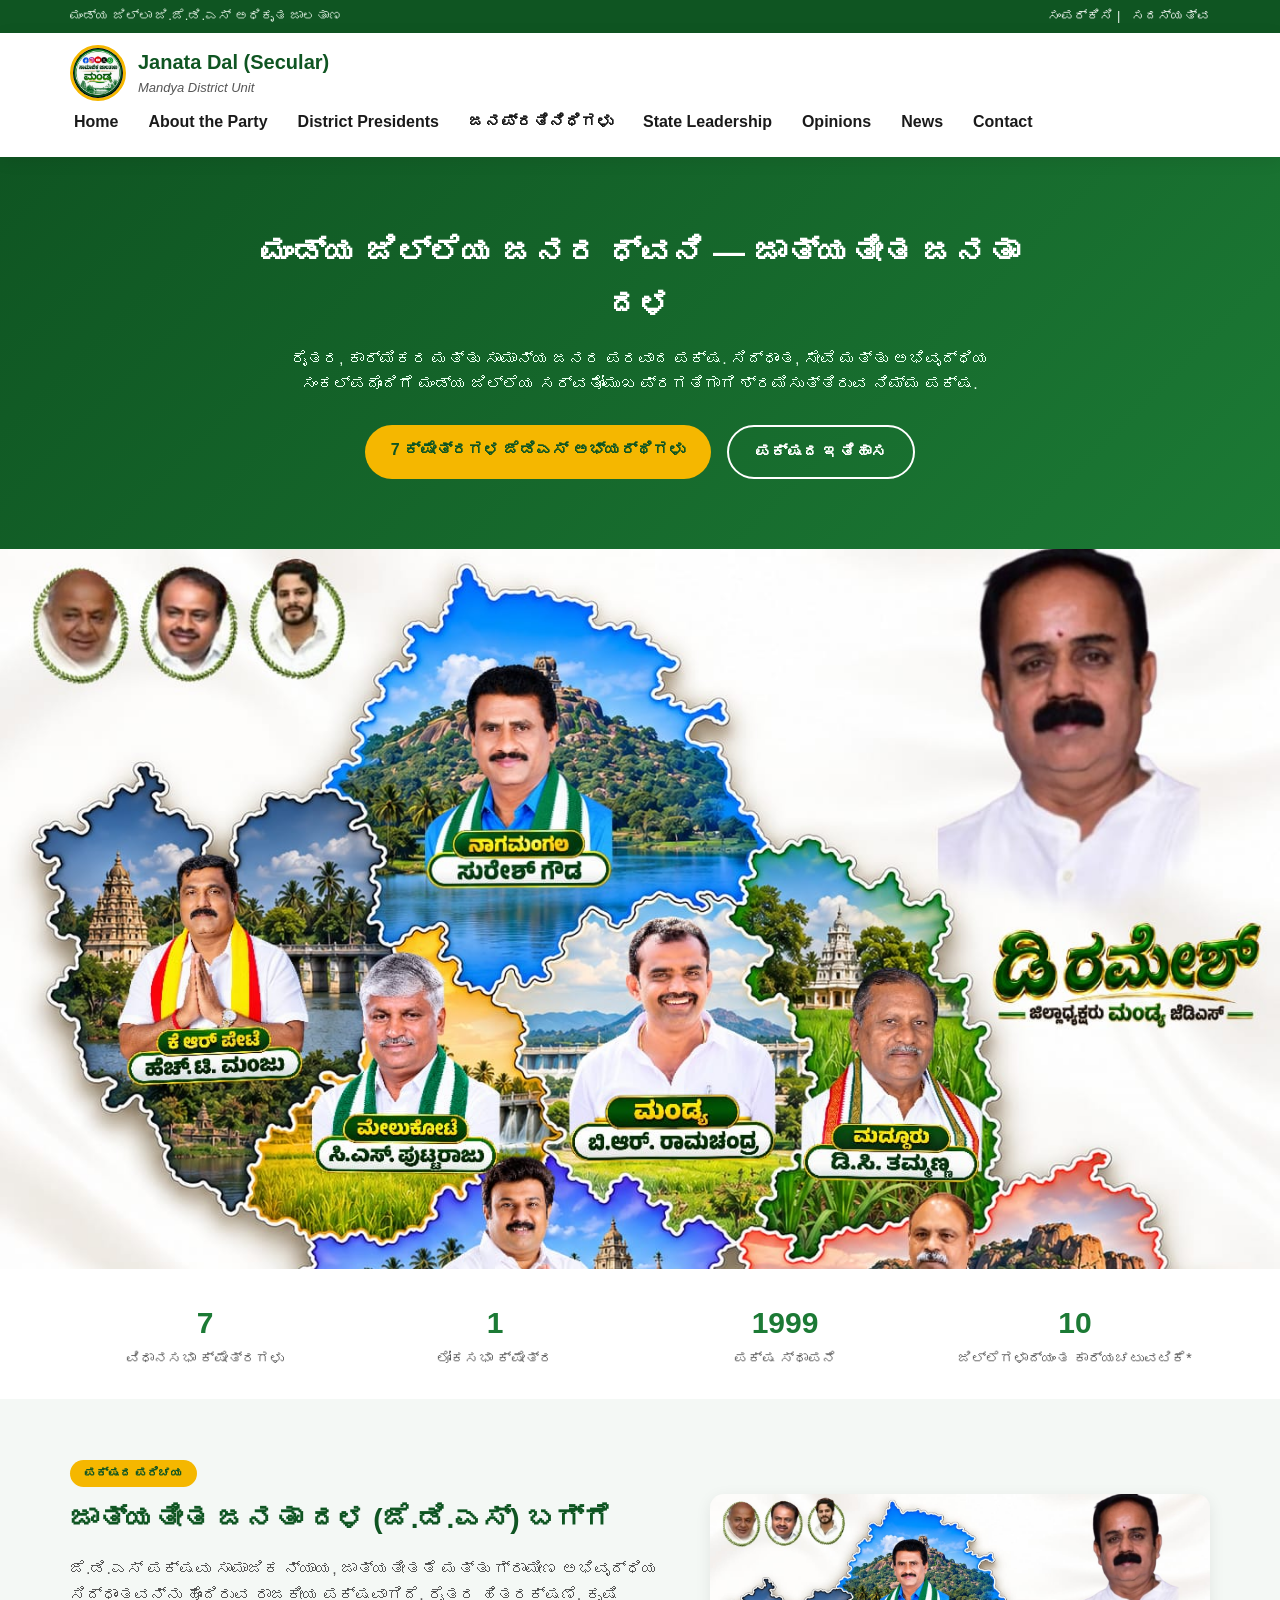
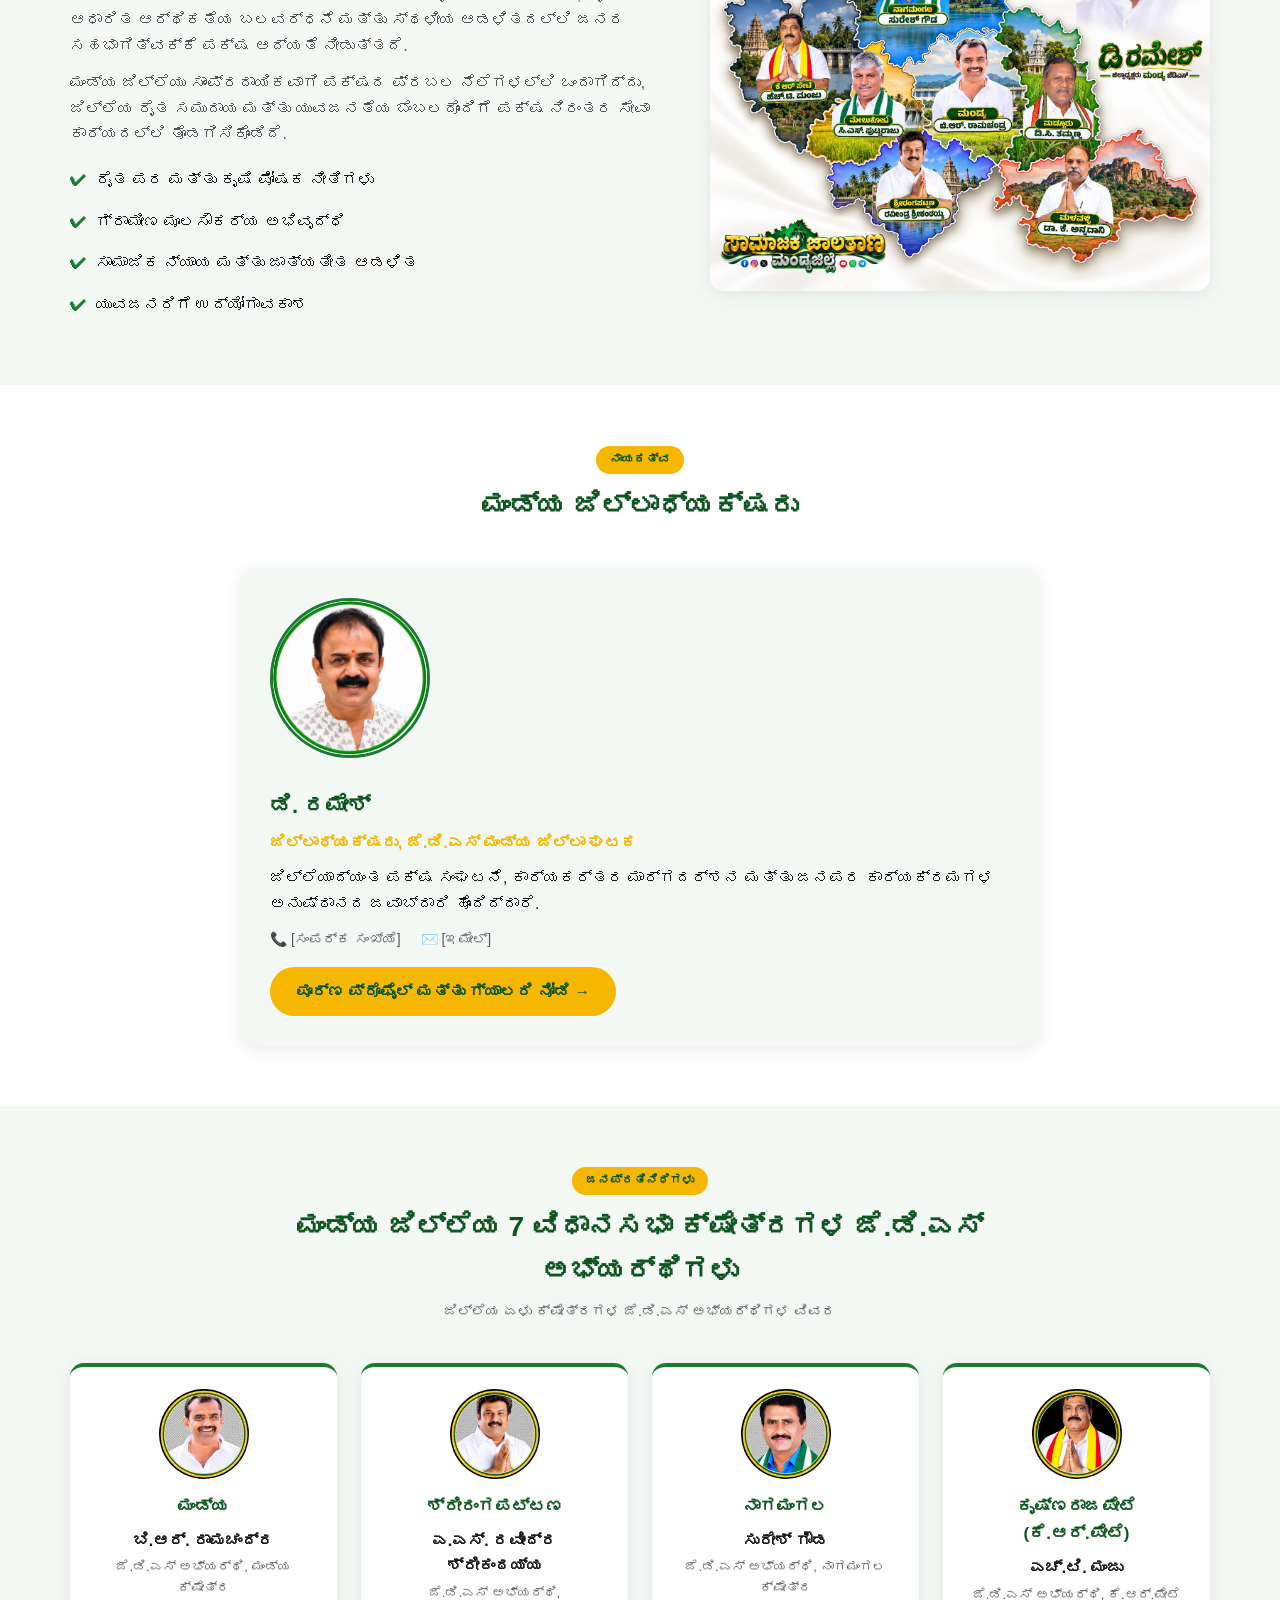
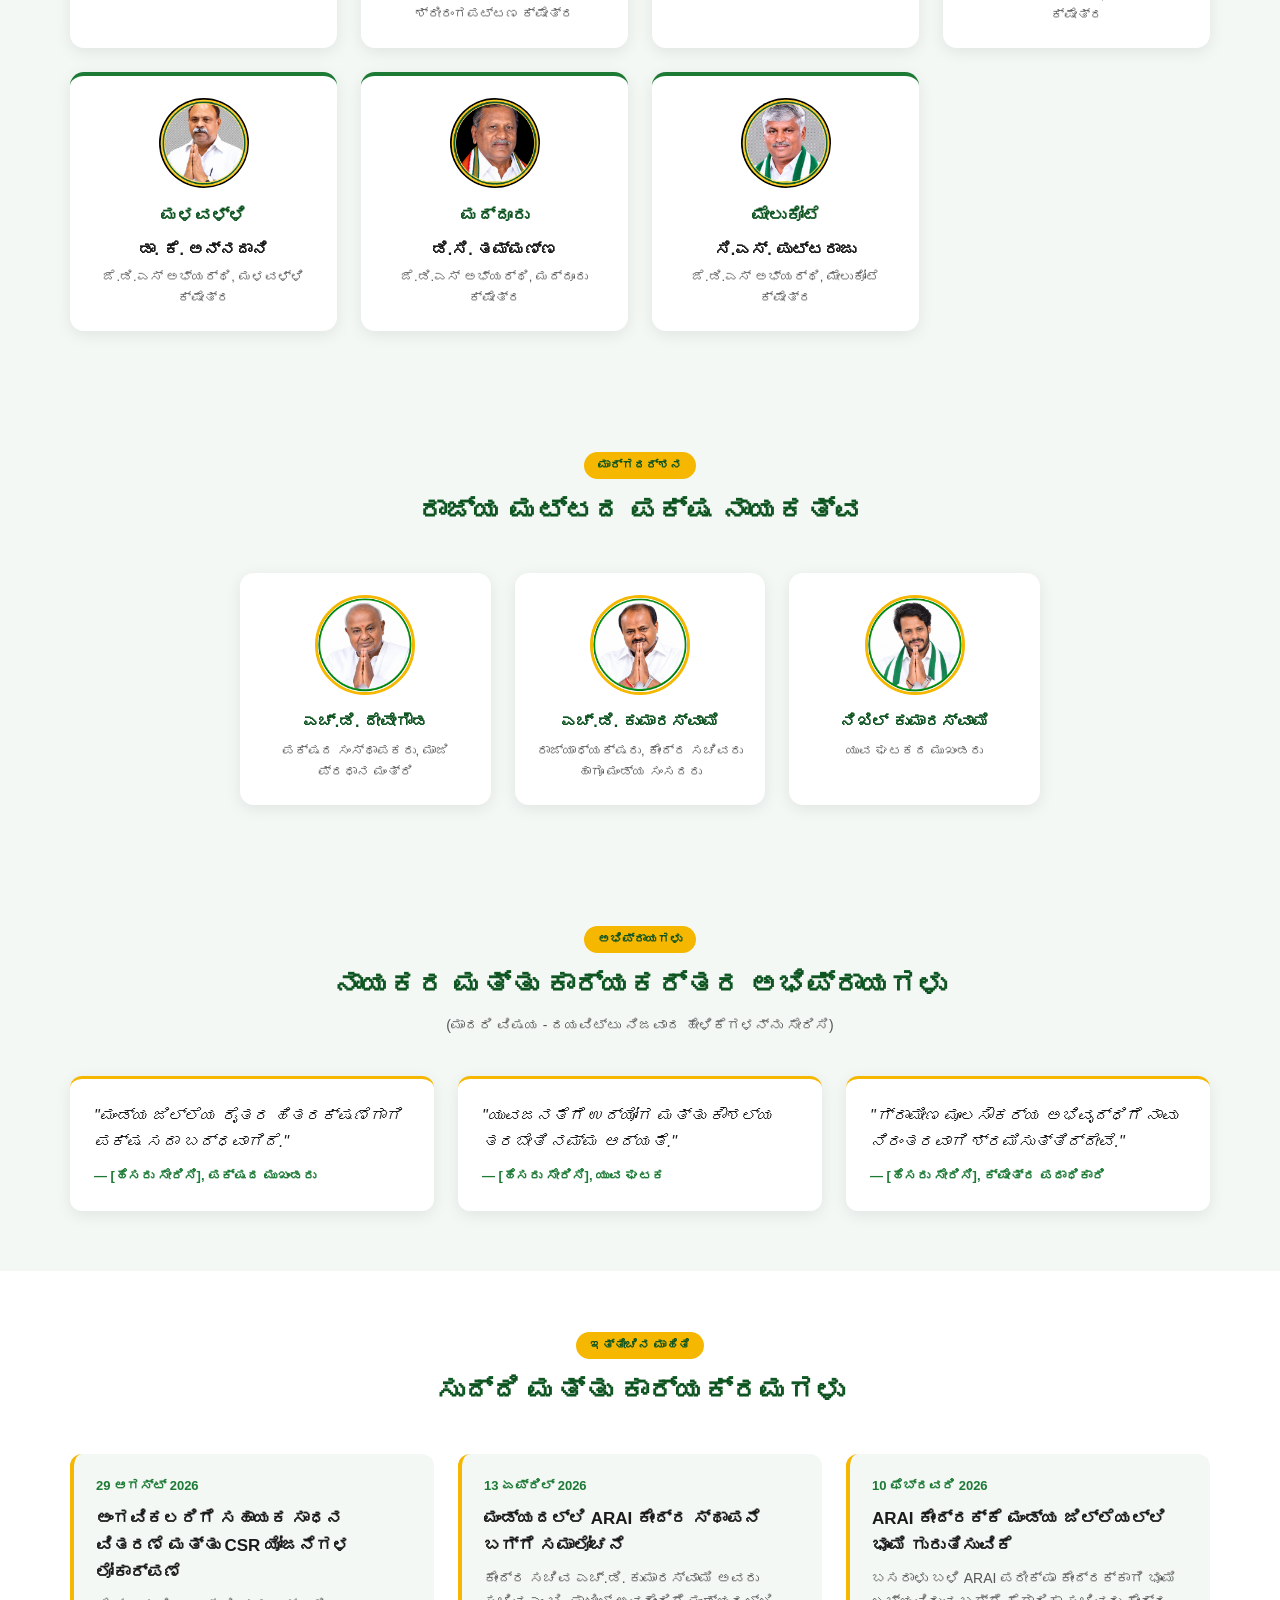
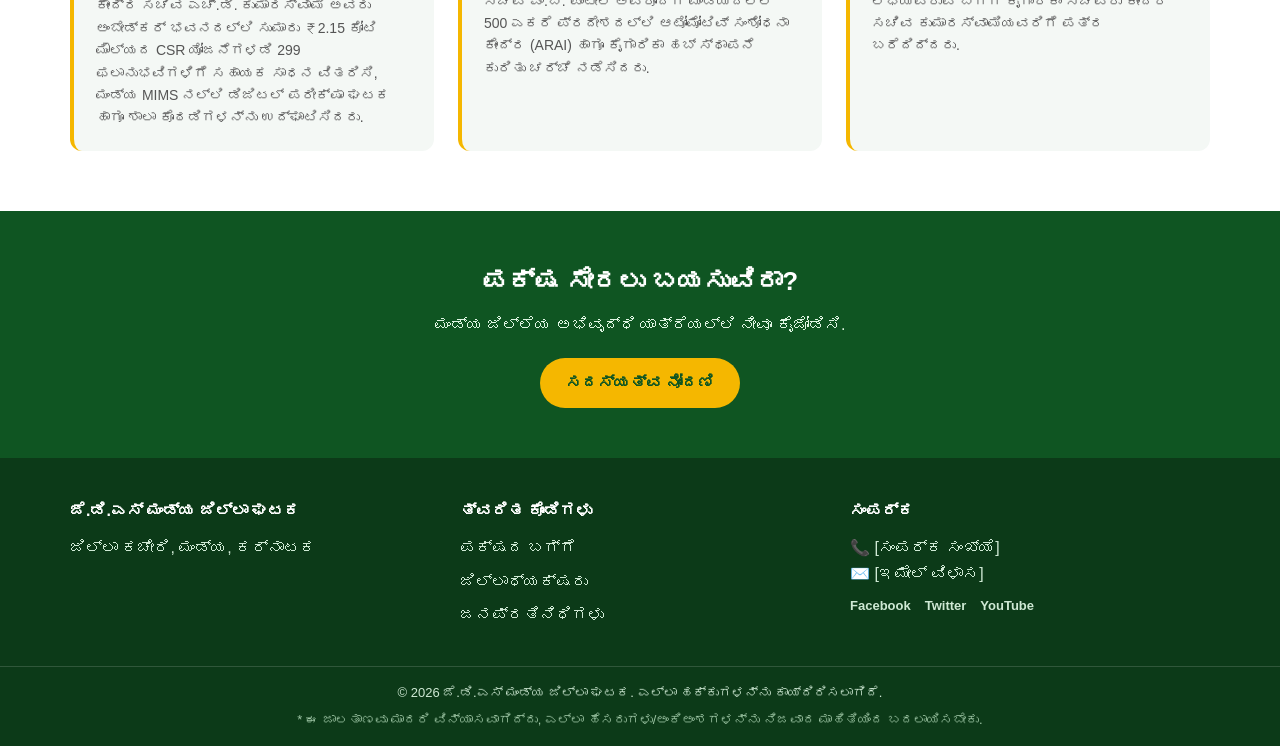
==== commit b88ab281: "Use dp.jpeg for header logo, Mandya_all.jpeg for about section image, and improve mobile responsiven" ====
--- a/index.html
+++ b/index.html
@@ -22,7 +22,7 @@
 <header class="site-header">
   <div class="container header-inner">
     <div class="logo-block">
-      <div class="logo-circle"><img src="images/mandya-team.jpg" alt="JDS Mandya District" loading="lazy"></div>
+      <div class="logo-circle"><img src="images/dp.jpg" alt="JDS Mandya District" loading="lazy"></div>
       <div class="logo-text">
         <h1>Janata Dal (Secular)</h1>
         <p><em>Mandya District Unit</em></p>
@@ -97,7 +97,7 @@
       </ul>
     </div>
     <div class="about-image">
-      <div class="image-placeholder">ಪಕ್ಷದ ಚಿತ್ರ / ಲಾಂಛನ</div>
+      <img src="images/mandya-team.jpg" alt="ಜೆ.ಡಿ.ಎಸ್ ಮಂಡ್ಯ ಜಿಲ್ಲಾ ನಾಯಕರು ಮತ್ತು ಅಭ್ಯರ್ಥಿಗಳು" loading="lazy" class="about-image-photo">
     </div>
   </div>
 </section>
--- a/style.css
+++ b/style.css
@@ -11,11 +11,14 @@
 
 * { box-sizing: border-box; margin: 0; padding: 0; }
 
+img { max-width: 100%; display: block; }
+
 body {
   font-family: 'Noto Sans Kannada', 'Segoe UI', Tahoma, sans-serif;
   color: var(--text-dark);
   background: var(--bg-light);
   line-height: 1.6;
+  overflow-x: hidden;
 }
 
 .container {
@@ -67,7 +70,7 @@
   border: 3px solid var(--jds-yellow);
   overflow: hidden;
 }
-.logo-circle img { width: 100%; height: 100%; object-fit: cover; object-position: top center; }
+.logo-circle img { width: 100%; height: 100%; object-fit: contain; }
 .logo-text h1 { font-size: 20px; color: var(--jds-green-dark); font-weight: 700; }
 .logo-text p { font-size: 13px; color: var(--text-muted); font-style: italic; }
 
@@ -185,6 +188,12 @@
   left: 0;
   color: var(--jds-green);
   font-weight: bold;
+}
+.about-image-photo {
+  width: 100%;
+  height: auto;
+  border-radius: 14px;
+  box-shadow: var(--shadow);
 }
 .image-placeholder {
   background: #dcefe0;
@@ -410,3 +419,28 @@
   .main-nav a { padding: 12px 0; border-bottom: 1px solid #eee; }
   .hero h2 { font-size: 24px; }
 }
+
+@media (max-width: 480px) {
+  .container { padding: 0 14px; }
+  .logo-circle { width: 44px; height: 44px; }
+  .logo-text h1 { font-size: 16px; }
+  .logo-text p { font-size: 11px; }
+  .top-strip-inner { font-size: 11px; }
+  .hero { padding: 45px 16px; }
+  .hero h2 { font-size: 20px; }
+  .hero p { font-size: 14px; }
+  .btn { padding: 10px 18px; font-size: 14px; }
+  .highlights-inner { grid-template-columns: repeat(2, 1fr); gap: 14px; }
+  .highlight-card h3 { font-size: 24px; }
+  .section { padding: 40px 0; }
+  .section-heading h2 { font-size: 22px; }
+  .president-card { padding: 20px; gap: 18px; }
+  .president-photo { width: 110px; height: 110px; }
+  .mla-grid { grid-template-columns: repeat(2, 1fr); gap: 14px; }
+  .mla-card { padding: 14px; }
+  .mla-photo { width: 70px; height: 70px; }
+  .leader-grid { grid-template-columns: repeat(2, 1fr); }
+  .gallery-grid { grid-template-columns: repeat(2, 1fr); }
+  .gallery-item { height: 130px; }
+  .footer-inner { gap: 20px; }
+}
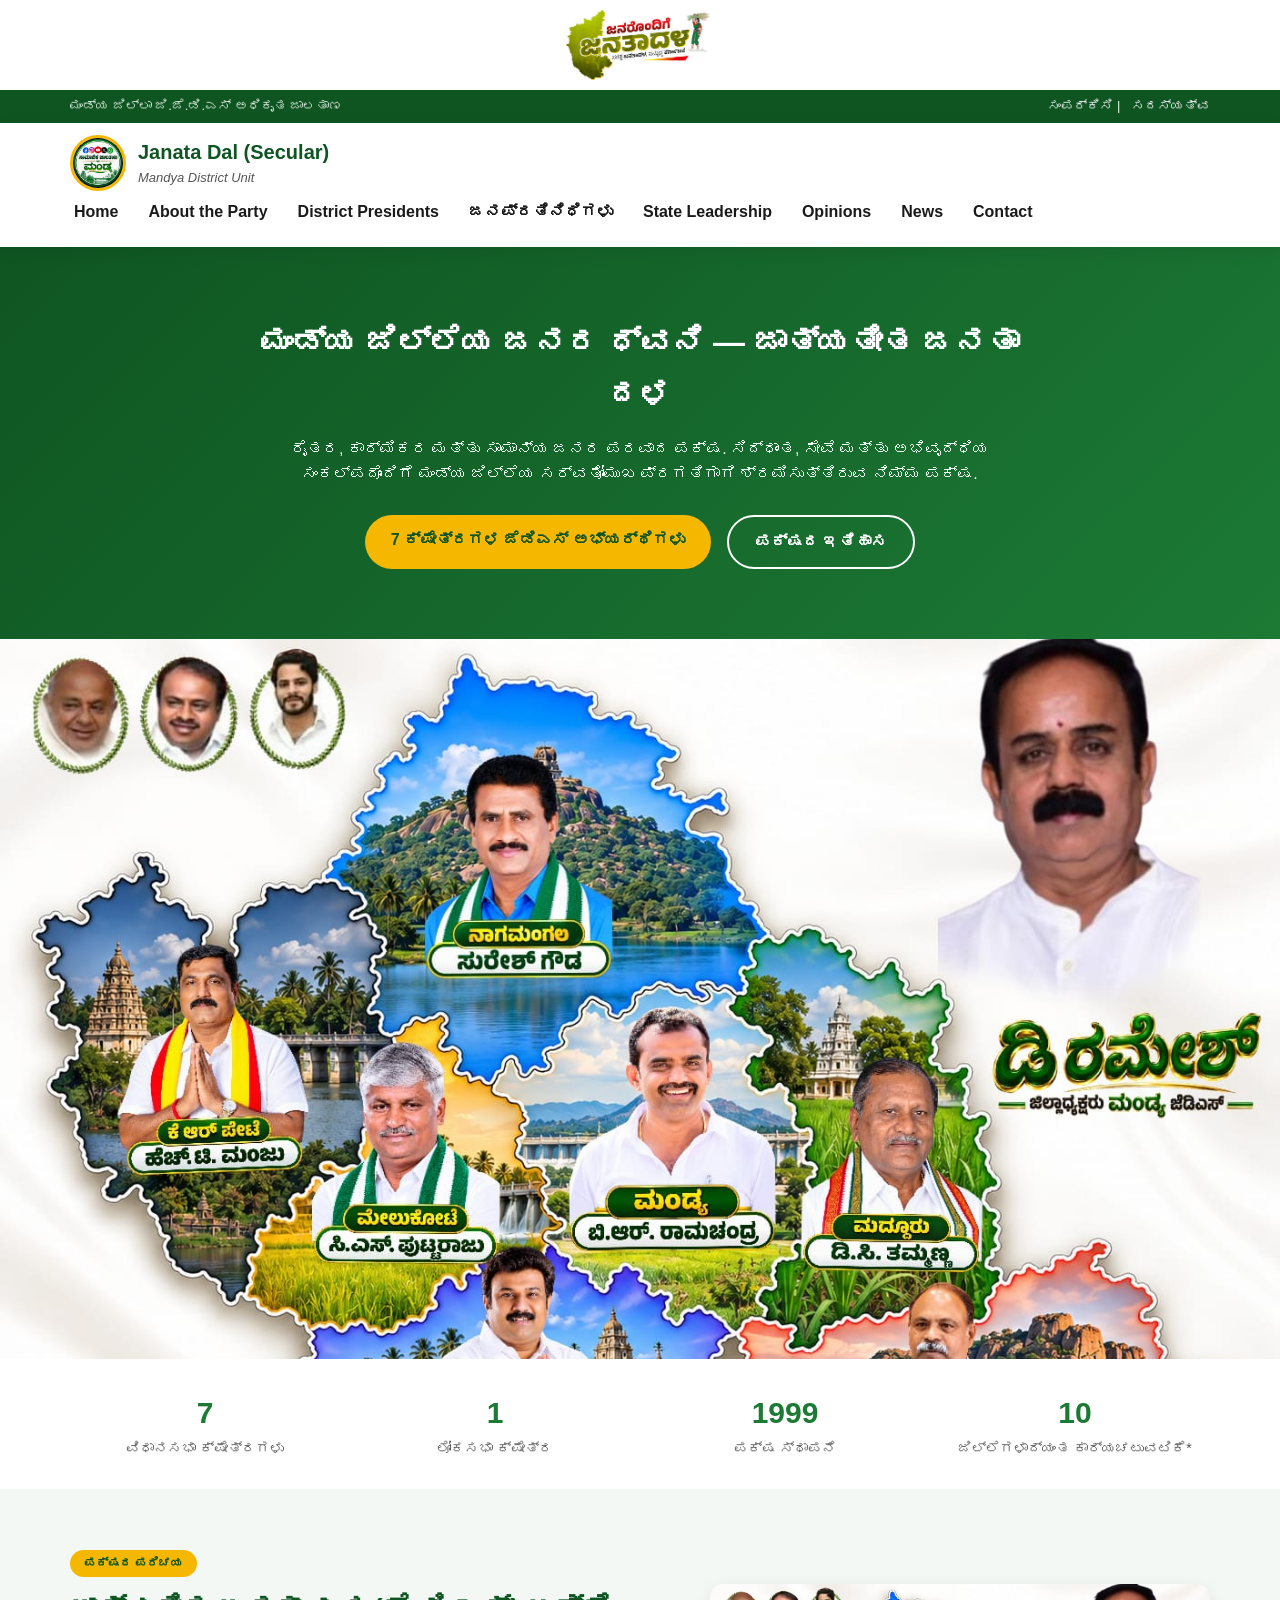
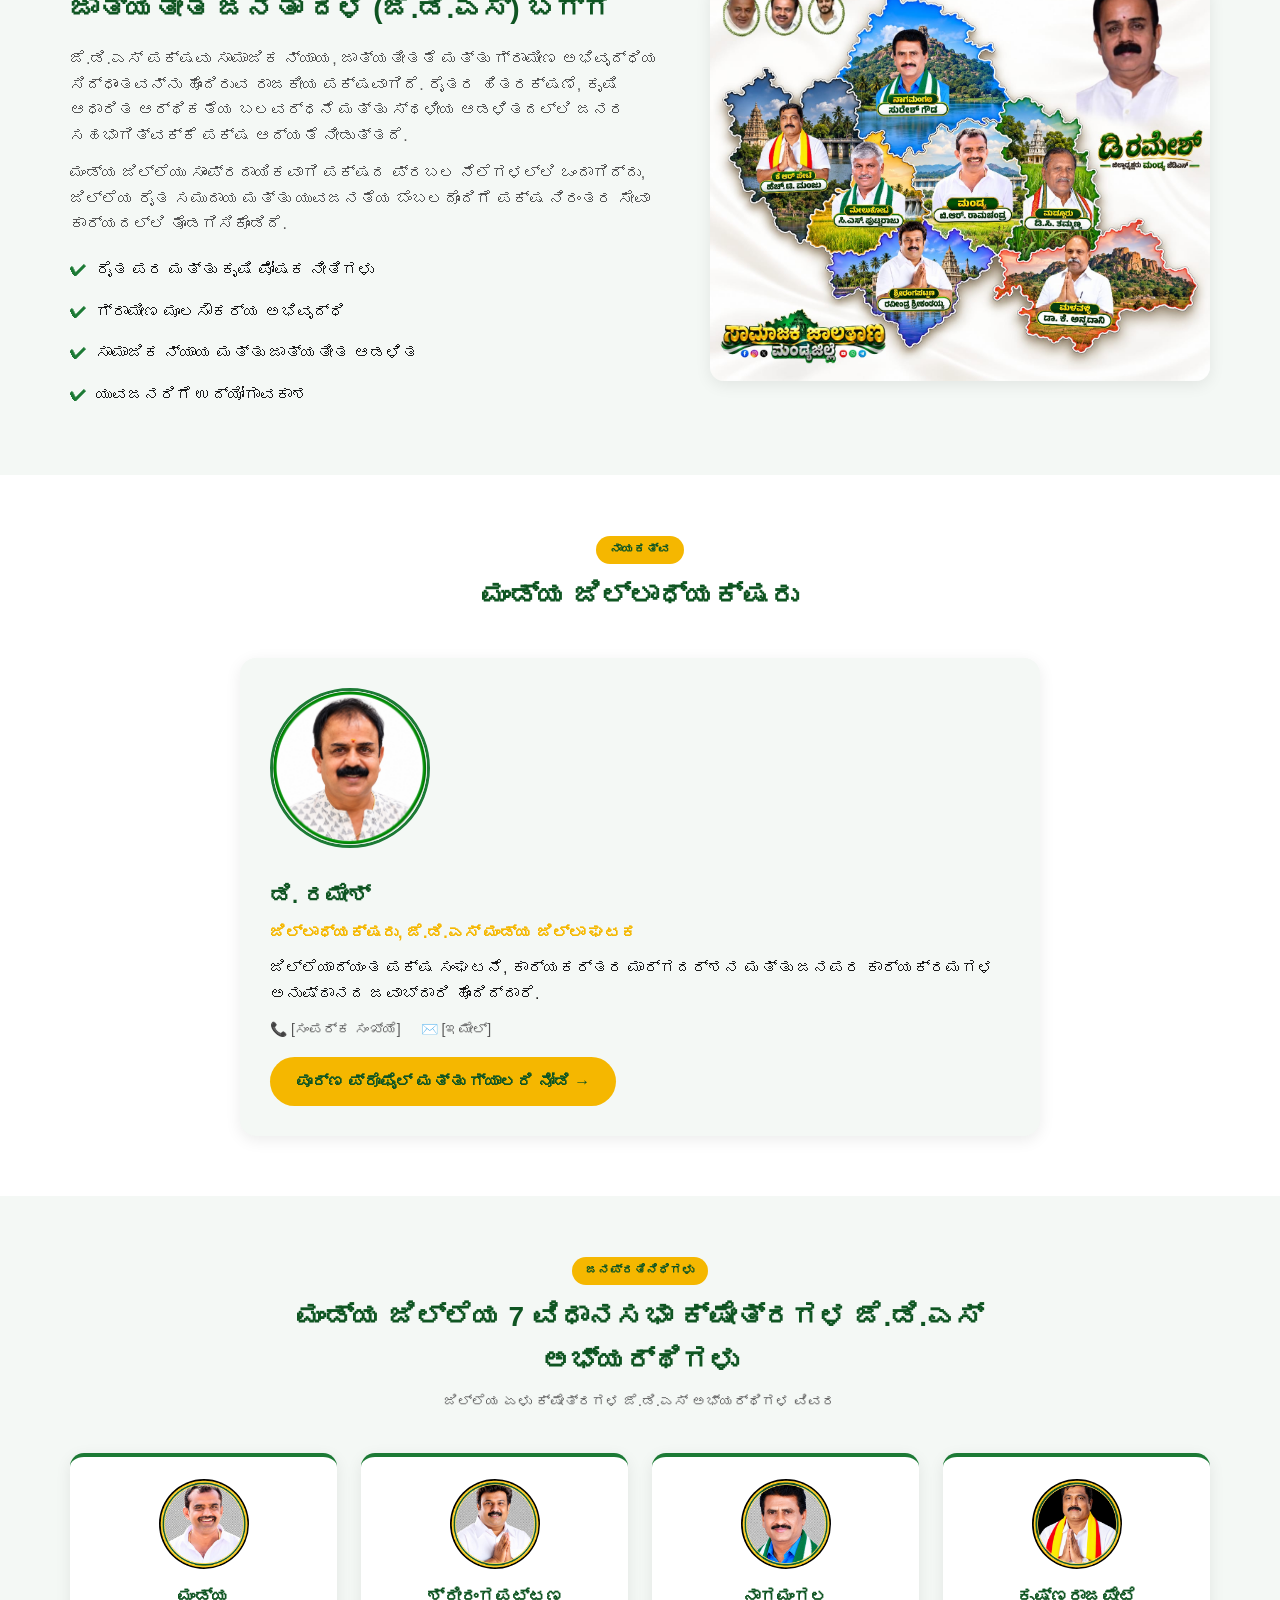
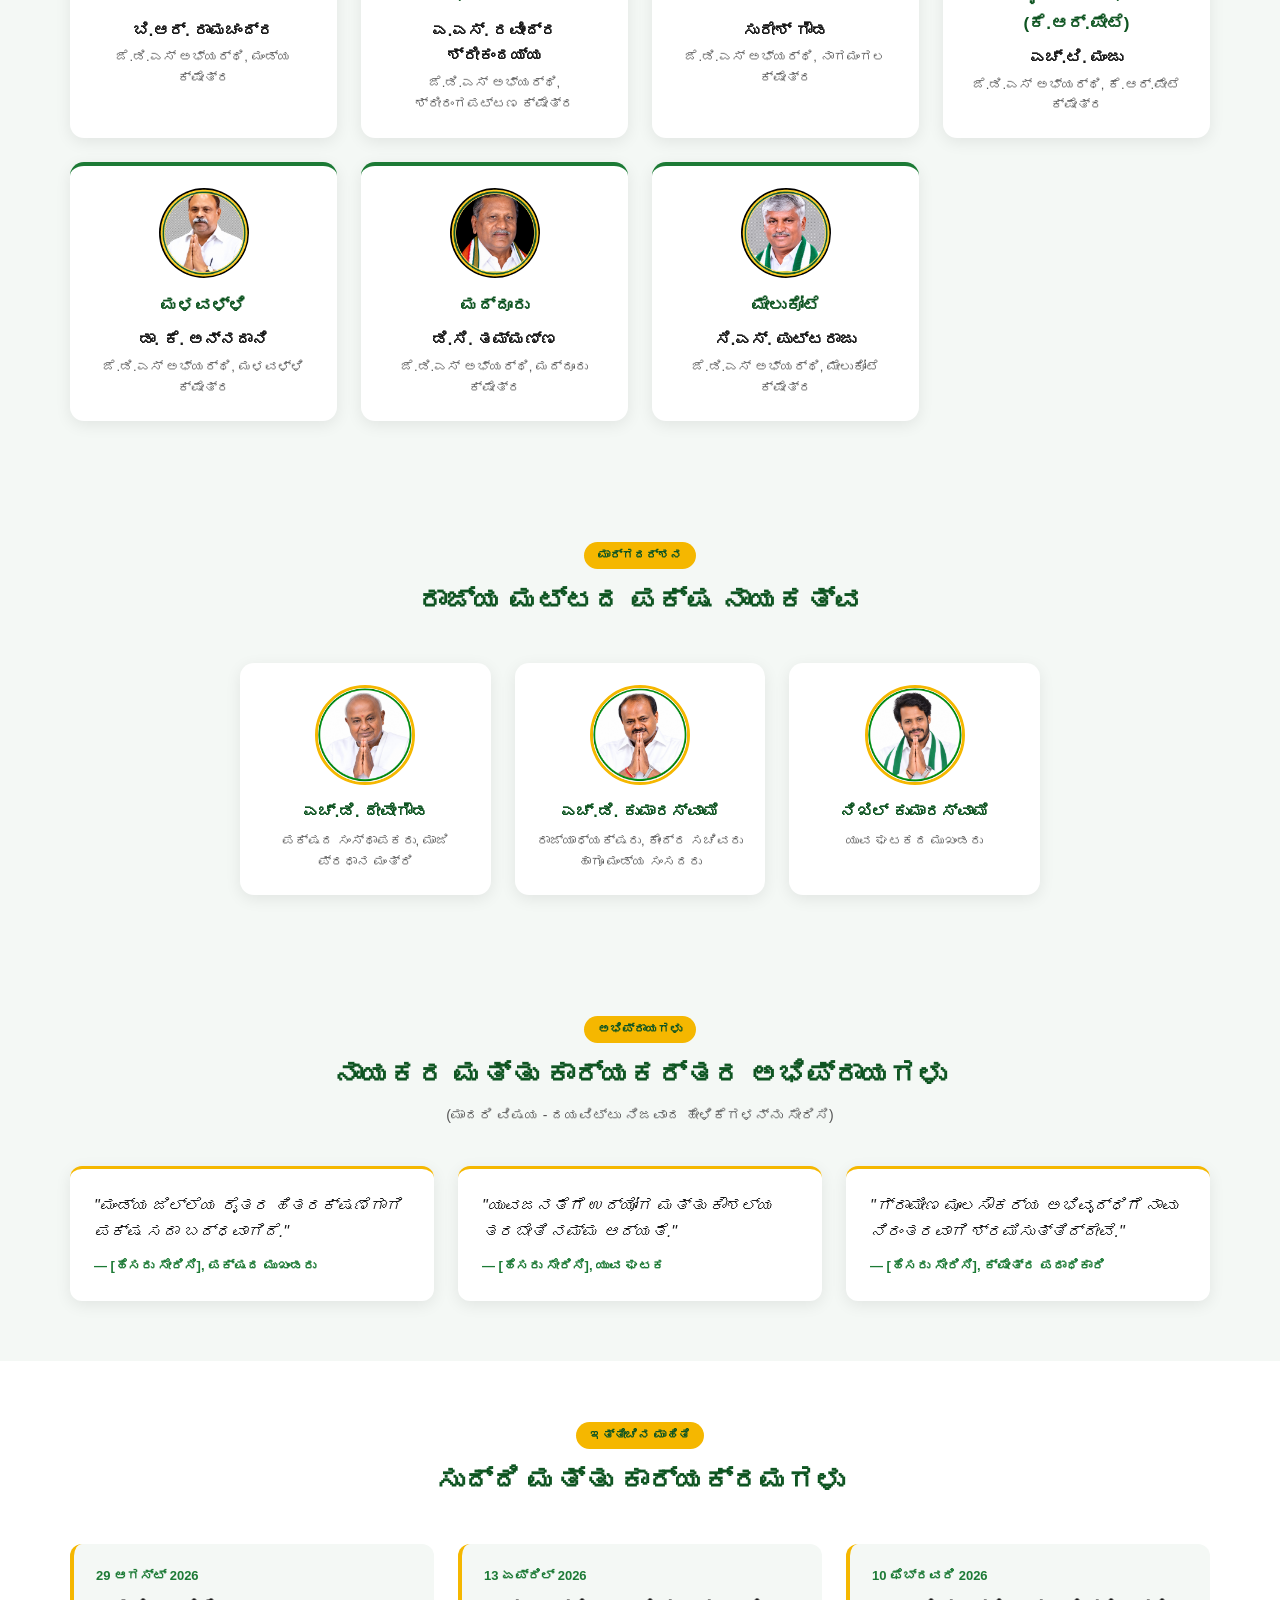
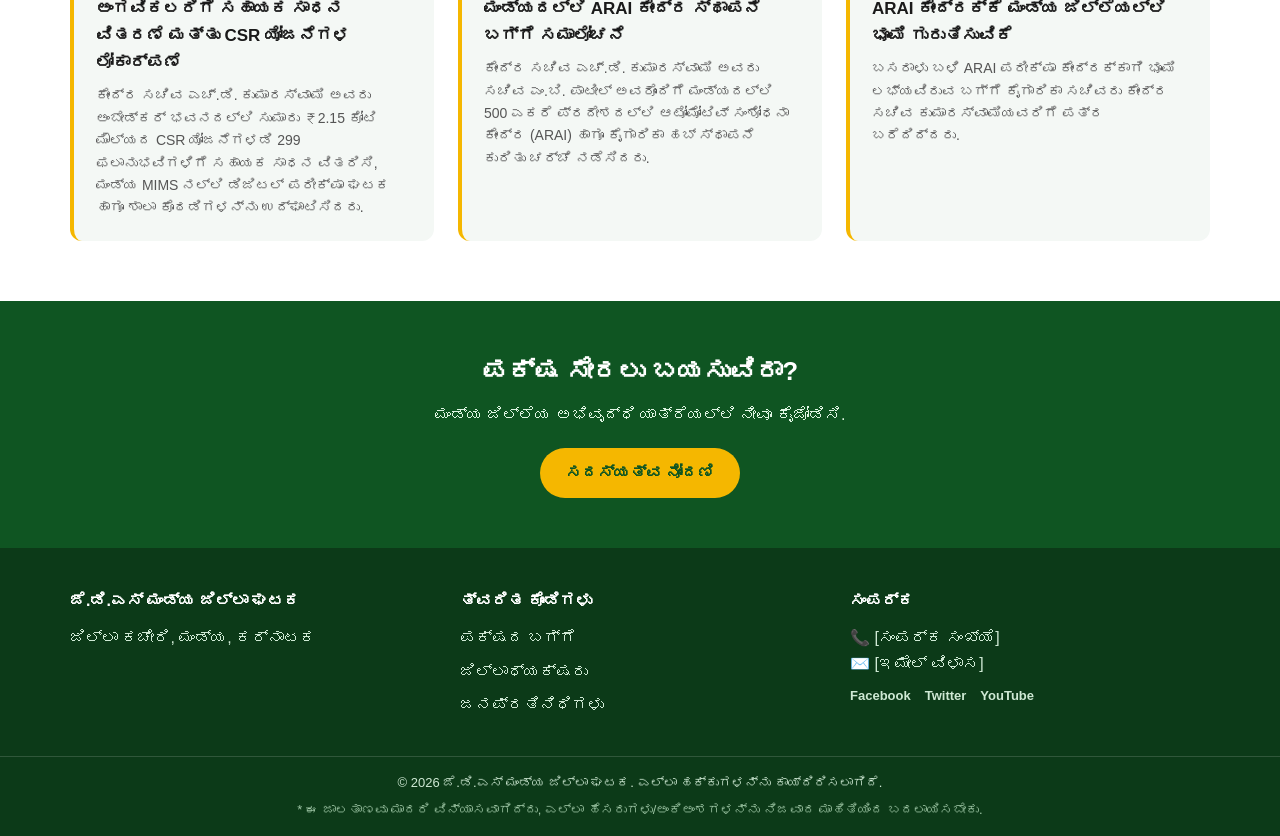
==== commit 4dcb13e0: "Add official JDS logo banner at the top of every page" ====
--- a/index.html
+++ b/index.html
@@ -7,6 +7,11 @@
 <link rel="stylesheet" href="style.css">
 </head>
 <body>
+
+<!-- Brand Banner -->
+<div class="brand-banner">
+  <img src="images/jds-logo.jpg" alt="ಜನತಾ ದಳ (ಜಾತ್ಯತೀತ) ಲೋಗೋ" loading="lazy">
+</div>
 
 <!-- Top strip -->
 <div class="top-strip">
--- a/style.css
+++ b/style.css
@@ -31,6 +31,16 @@
 ul { list-style: none; }
 
 /* Top strip */
+.brand-banner {
+  background: #fff;
+  text-align: center;
+  padding: 10px 0;
+}
+.brand-banner img {
+  max-height: 70px;
+  width: auto;
+  margin: 0 auto;
+}
 .top-strip {
   background: var(--jds-green-dark);
   color: #e8f5ea;
@@ -422,6 +432,7 @@
 
 @media (max-width: 480px) {
   .container { padding: 0 14px; }
+  .brand-banner img { max-height: 48px; }
   .logo-circle { width: 44px; height: 44px; }
   .logo-text h1 { font-size: 16px; }
   .logo-text p { font-size: 11px; }
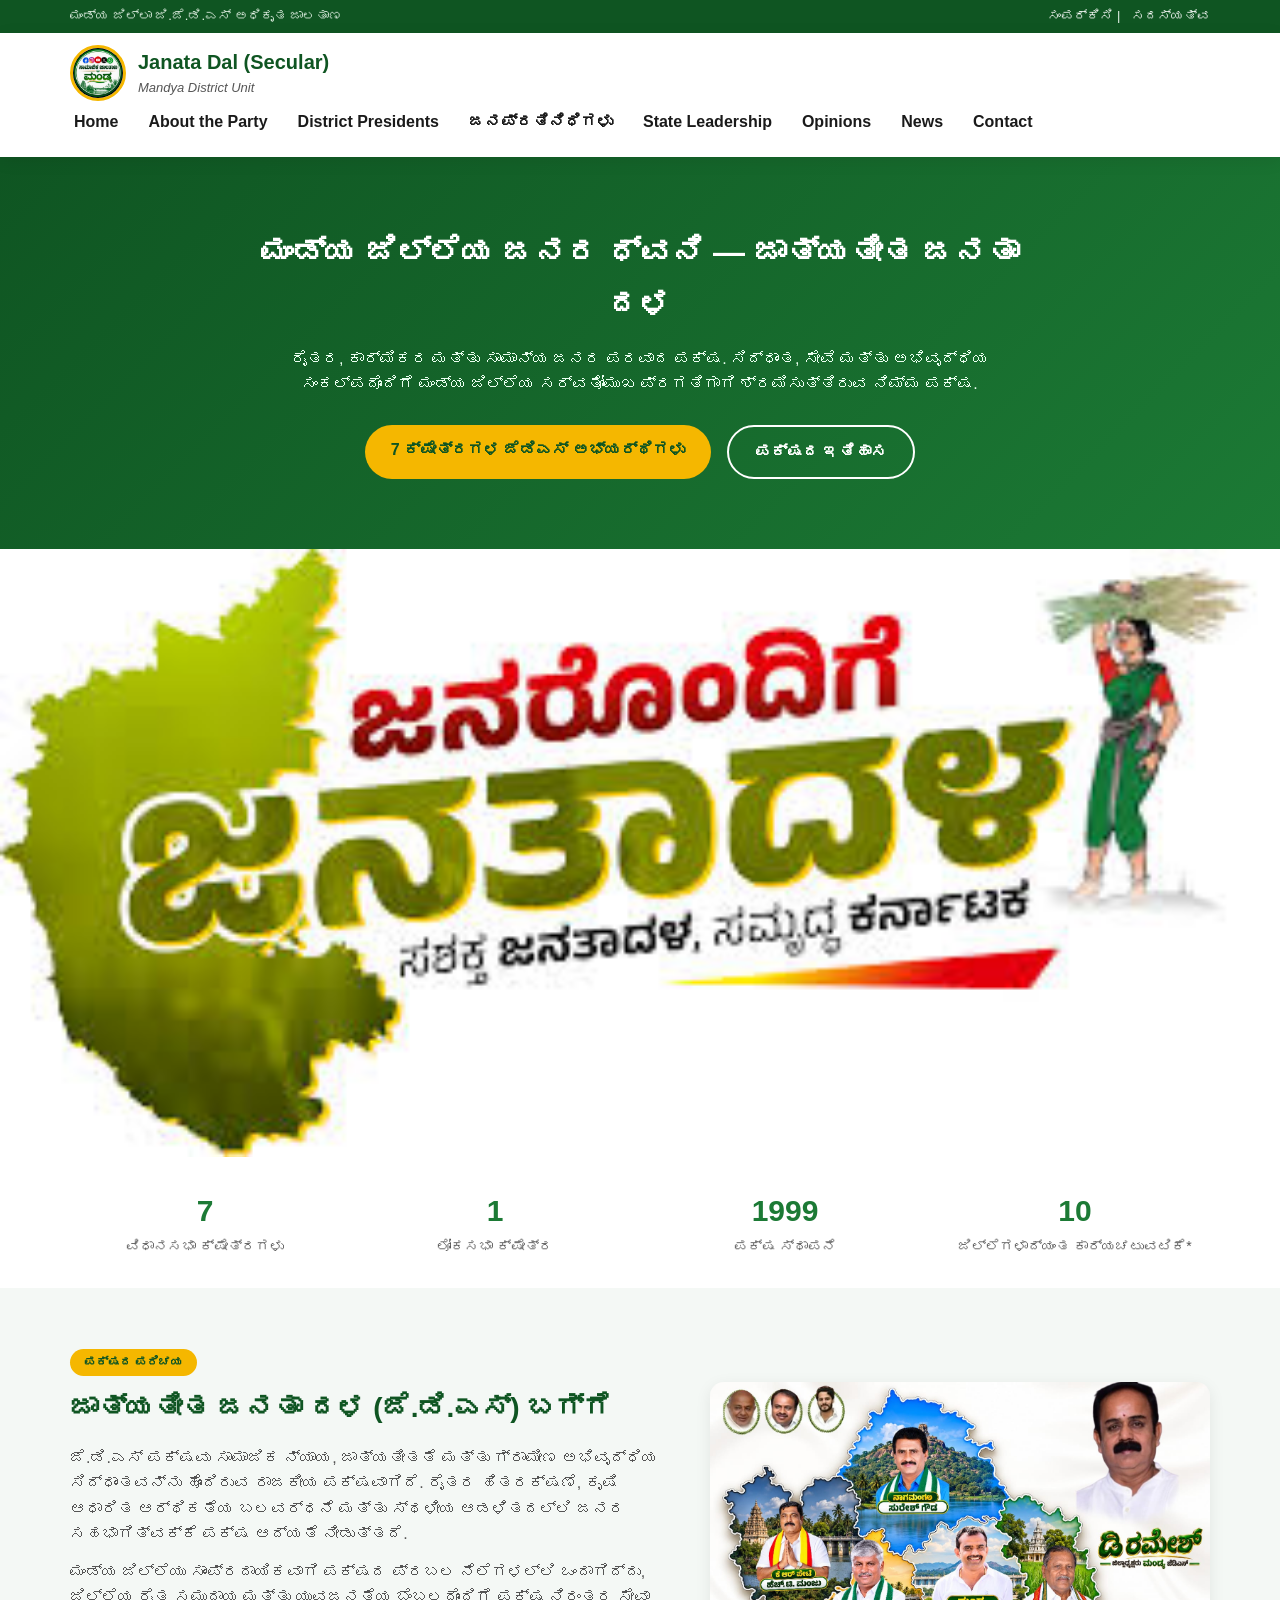
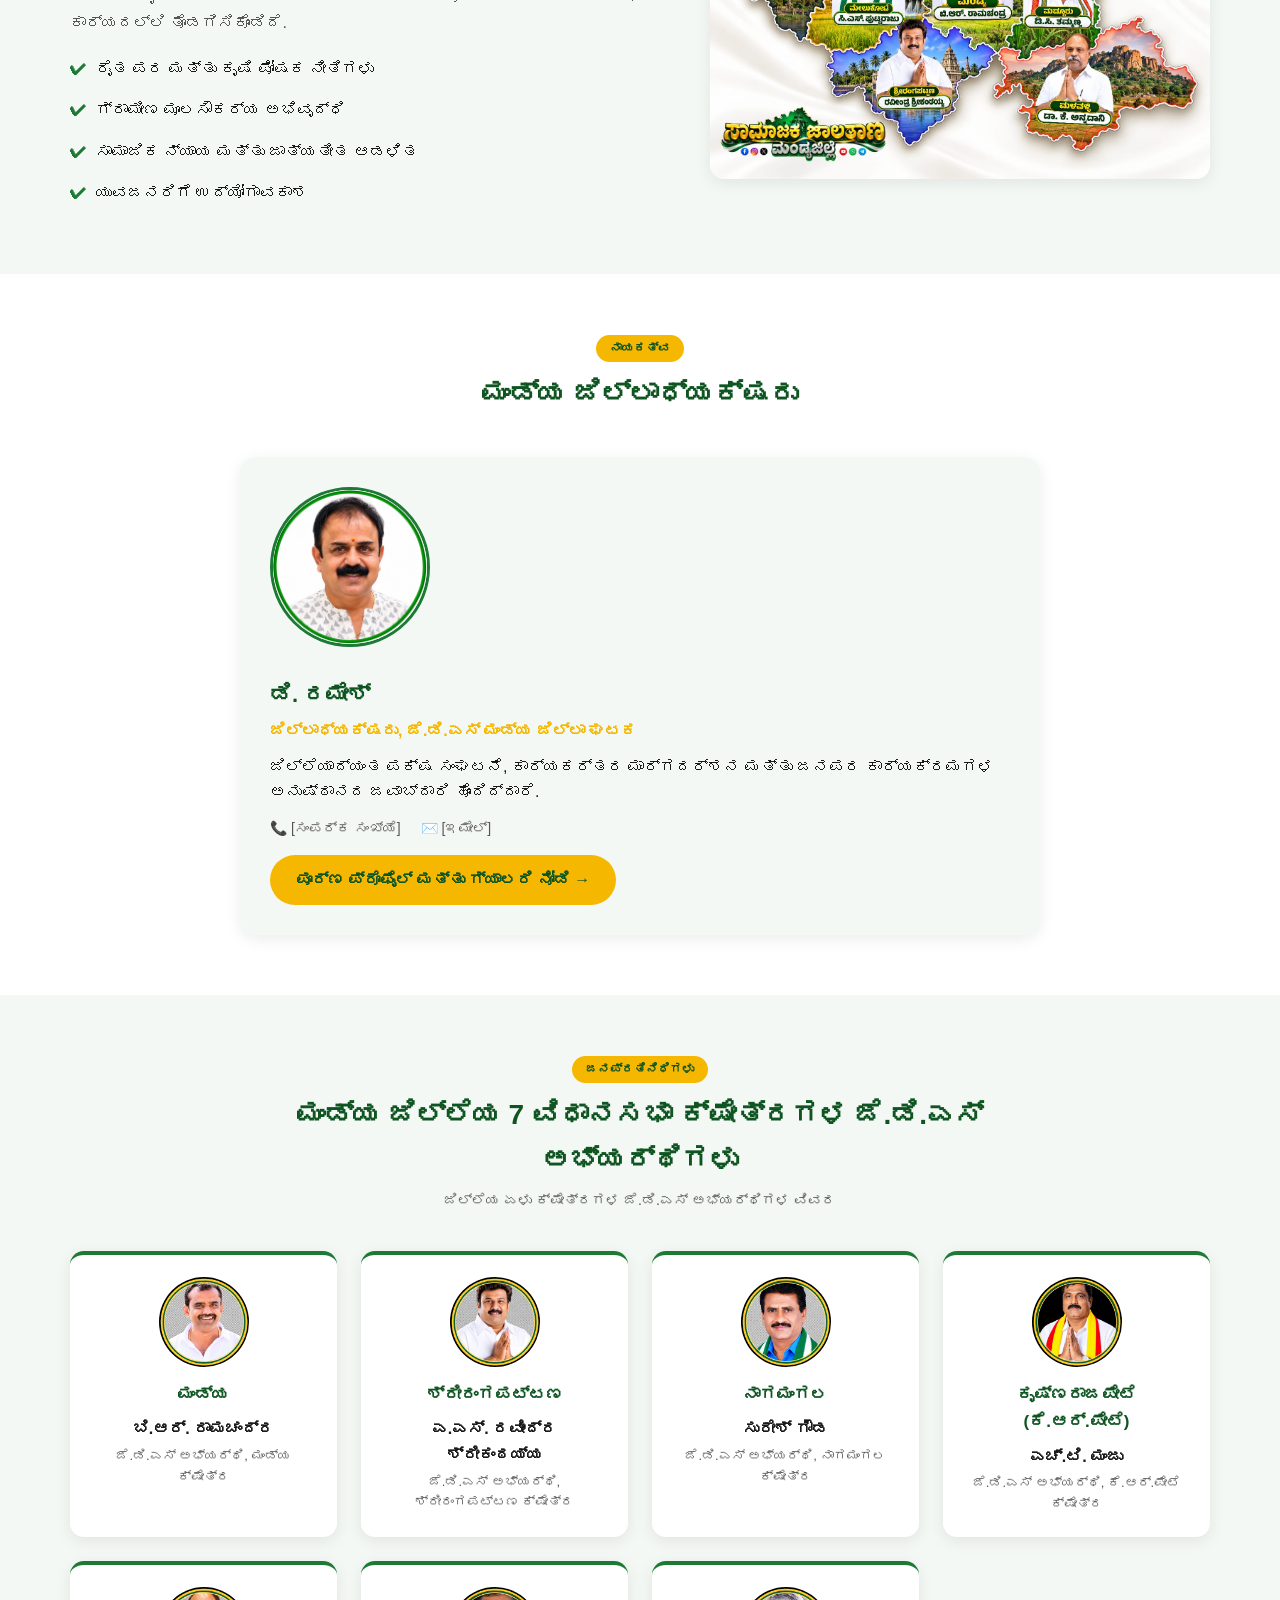
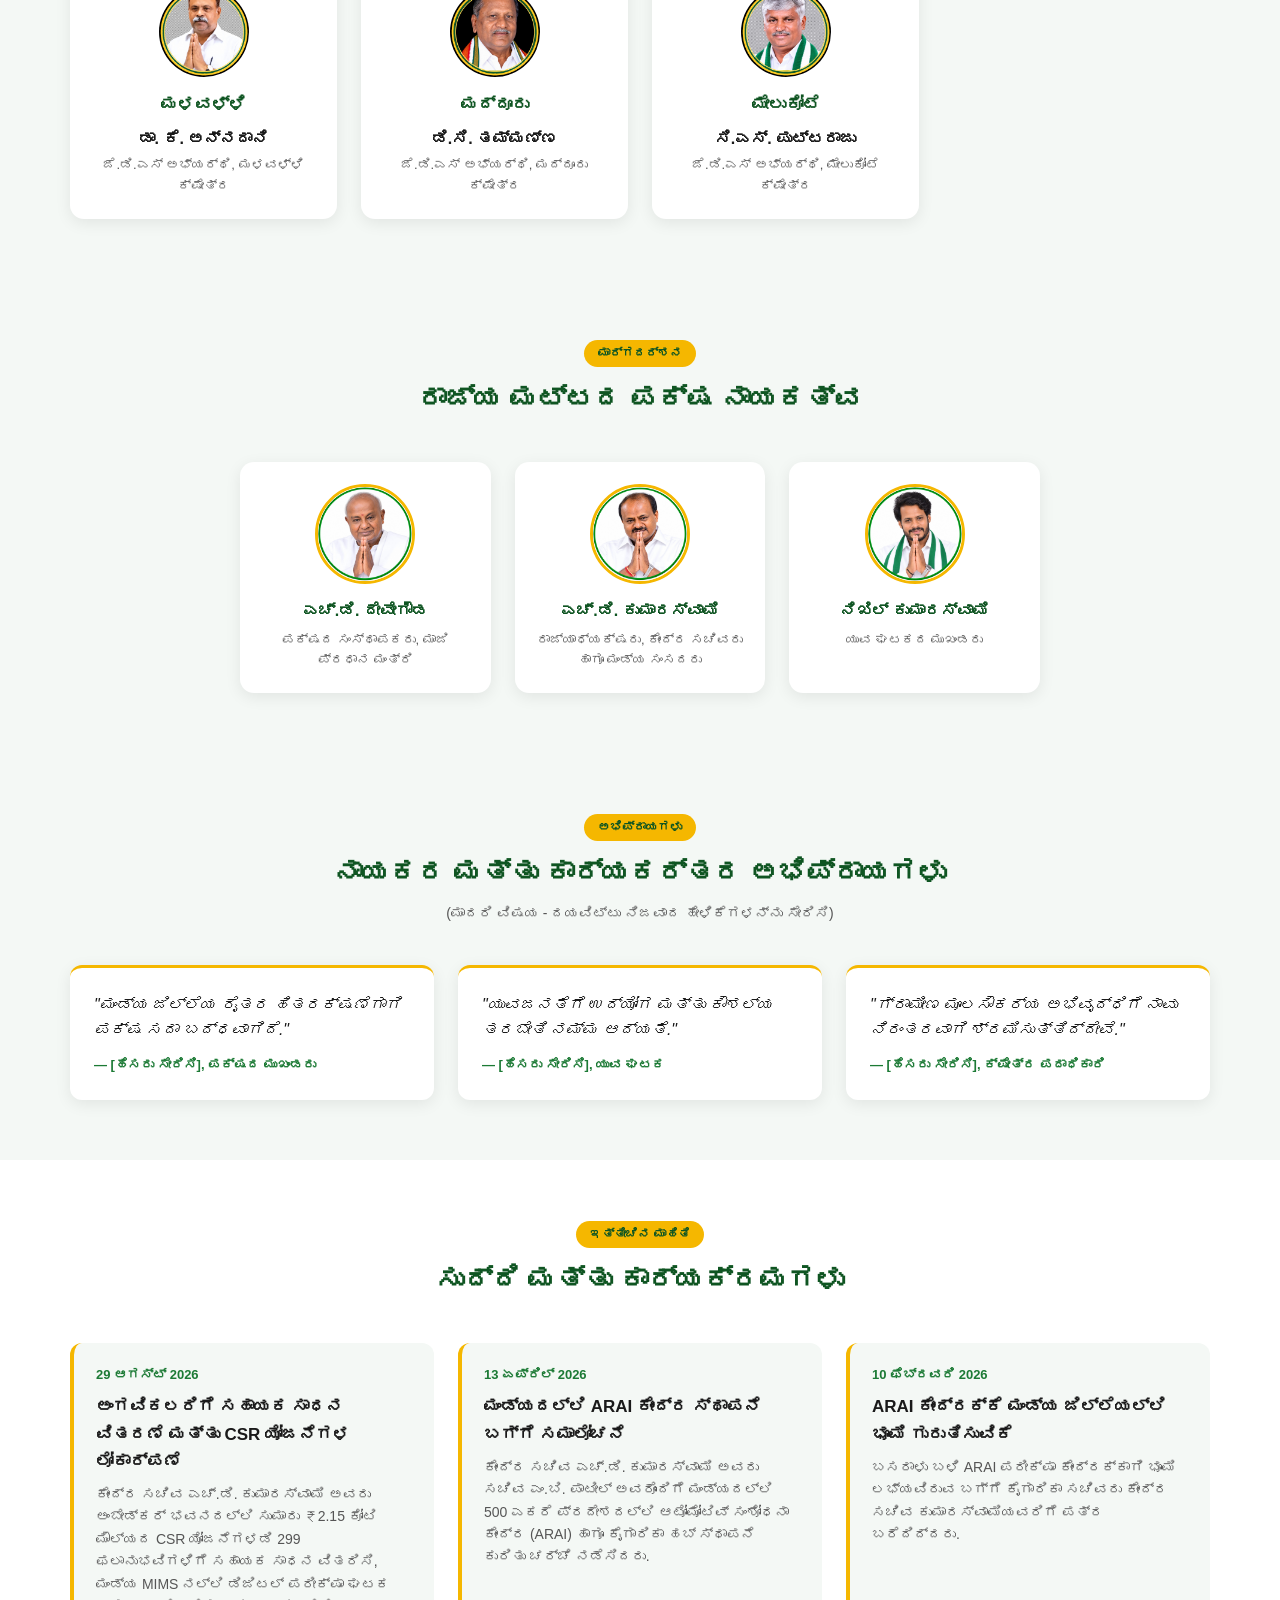
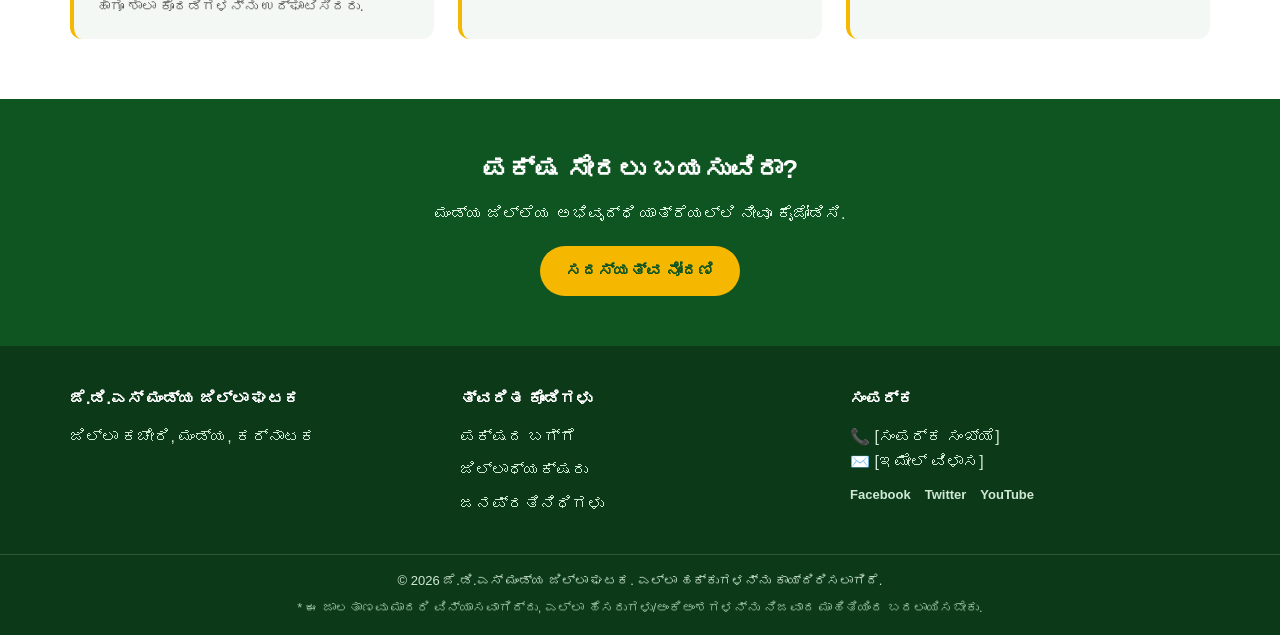
==== commit b1745ed0: "Remove duplicate top logo banner; use JDS logo for the section below hero instead of team photo" ====
--- a/index.html
+++ b/index.html
@@ -7,11 +7,6 @@
 <link rel="stylesheet" href="style.css">
 </head>
 <body>
-
-<!-- Brand Banner -->
-<div class="brand-banner">
-  <img src="images/jds-logo.jpg" alt="ಜನತಾ ದಳ (ಜಾತ್ಯತೀತ) ಲೋಗೋ" loading="lazy">
-</div>
 
 <!-- Top strip -->
 <div class="top-strip">
@@ -61,7 +56,7 @@
 
 <!-- Team Banner -->
 <section class="team-banner">
-  <img src="images/mandya-team.jpg" alt="ಮಂಡ್ಯ ಜಿಲ್ಲಾ ಜೆಡಿಎಸ್ ನಾಯಕರು ಮತ್ತು ಅಭ್ಯರ್ಥಿಗಳು" loading="lazy">
+  <img src="images/jds-logo.jpg" alt="ಜನತಾ ದಳ (ಜಾತ್ಯತೀತ) ಲೋಗೋ" loading="lazy">
 </section>
 
 <!-- Highlights strip -->
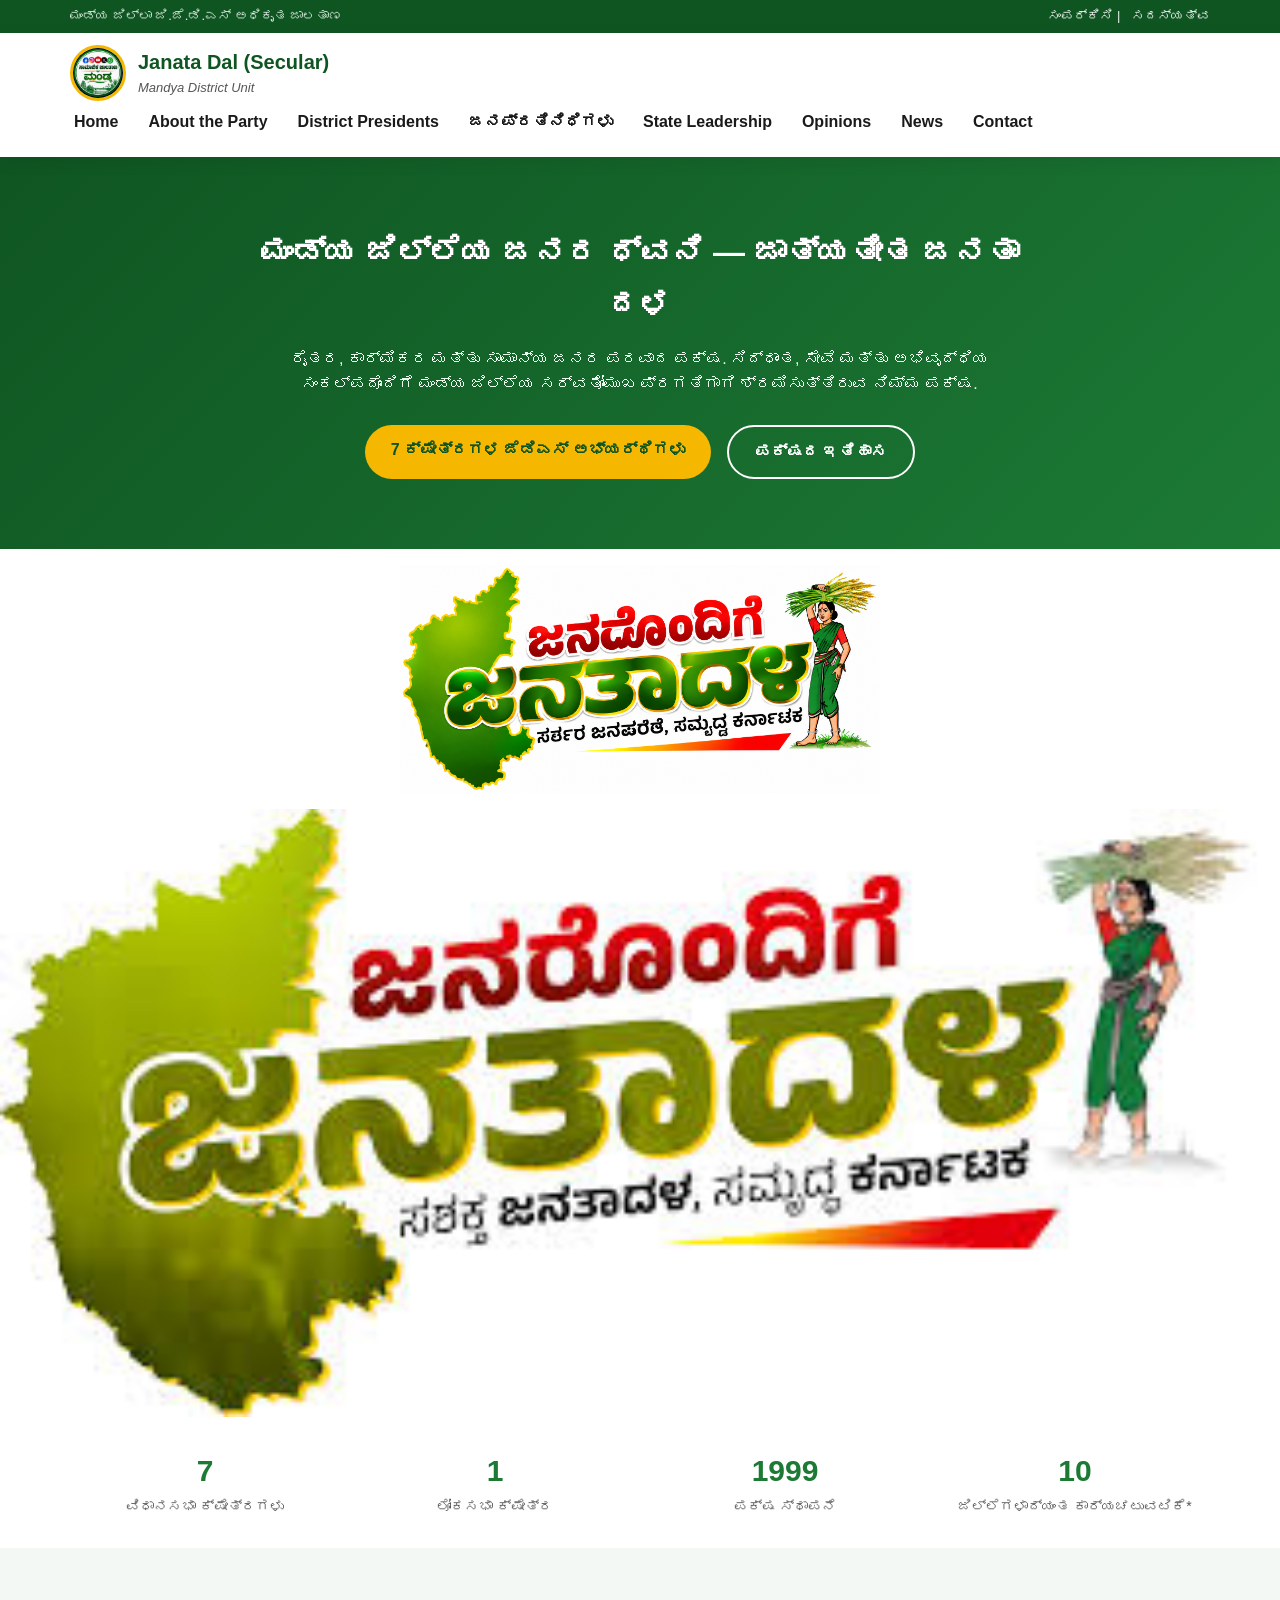
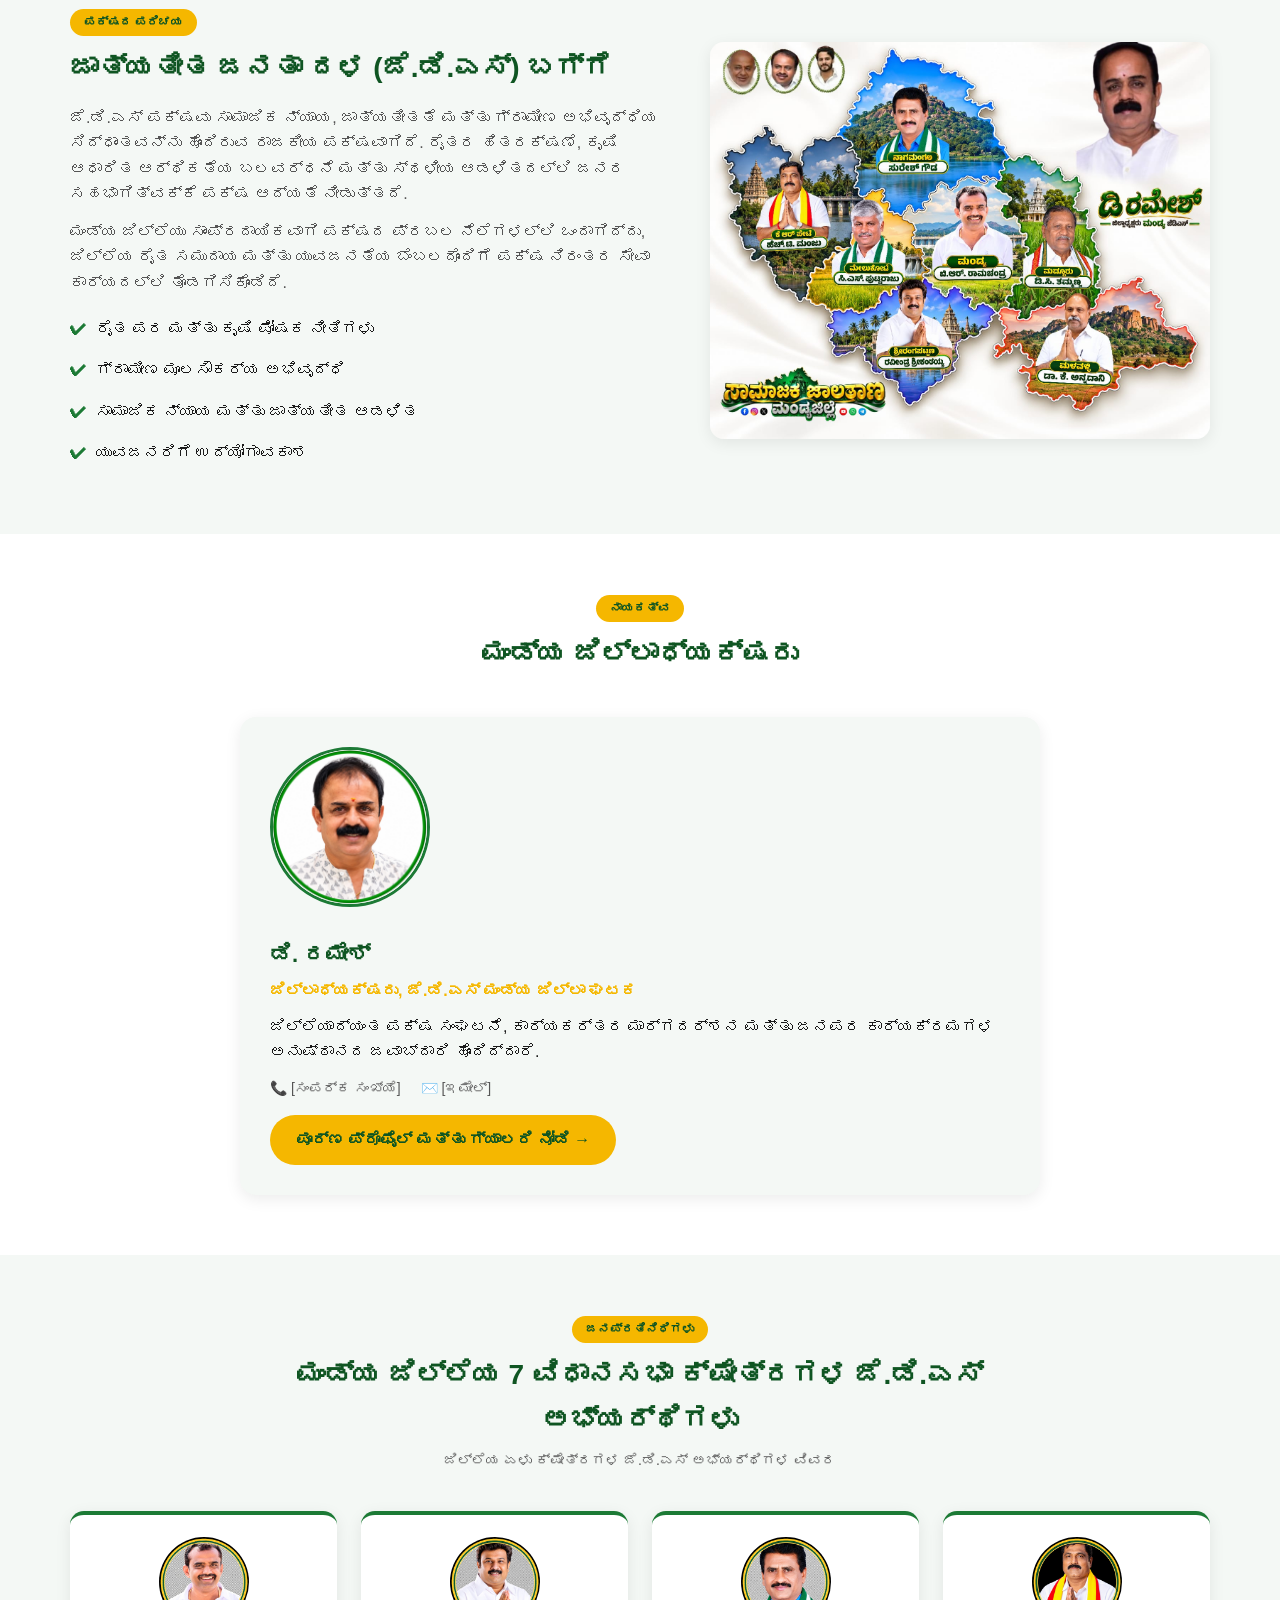
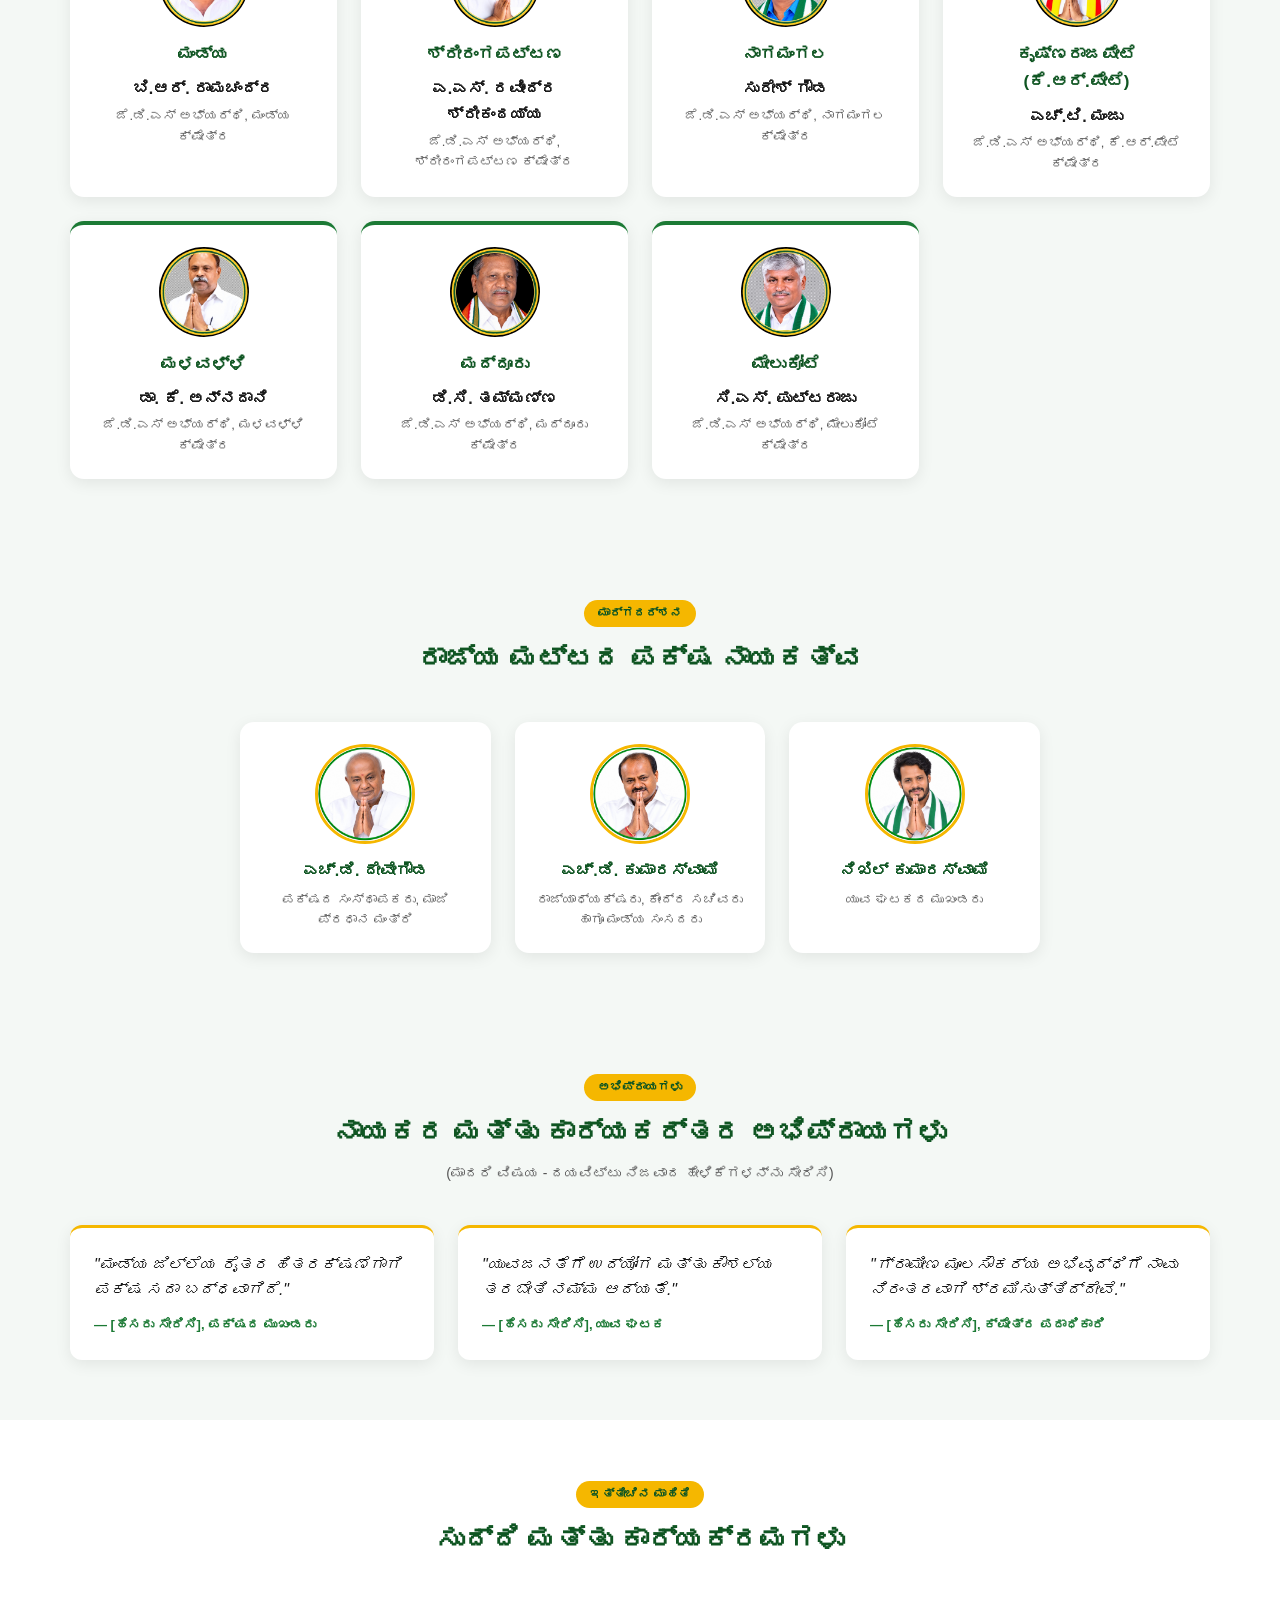
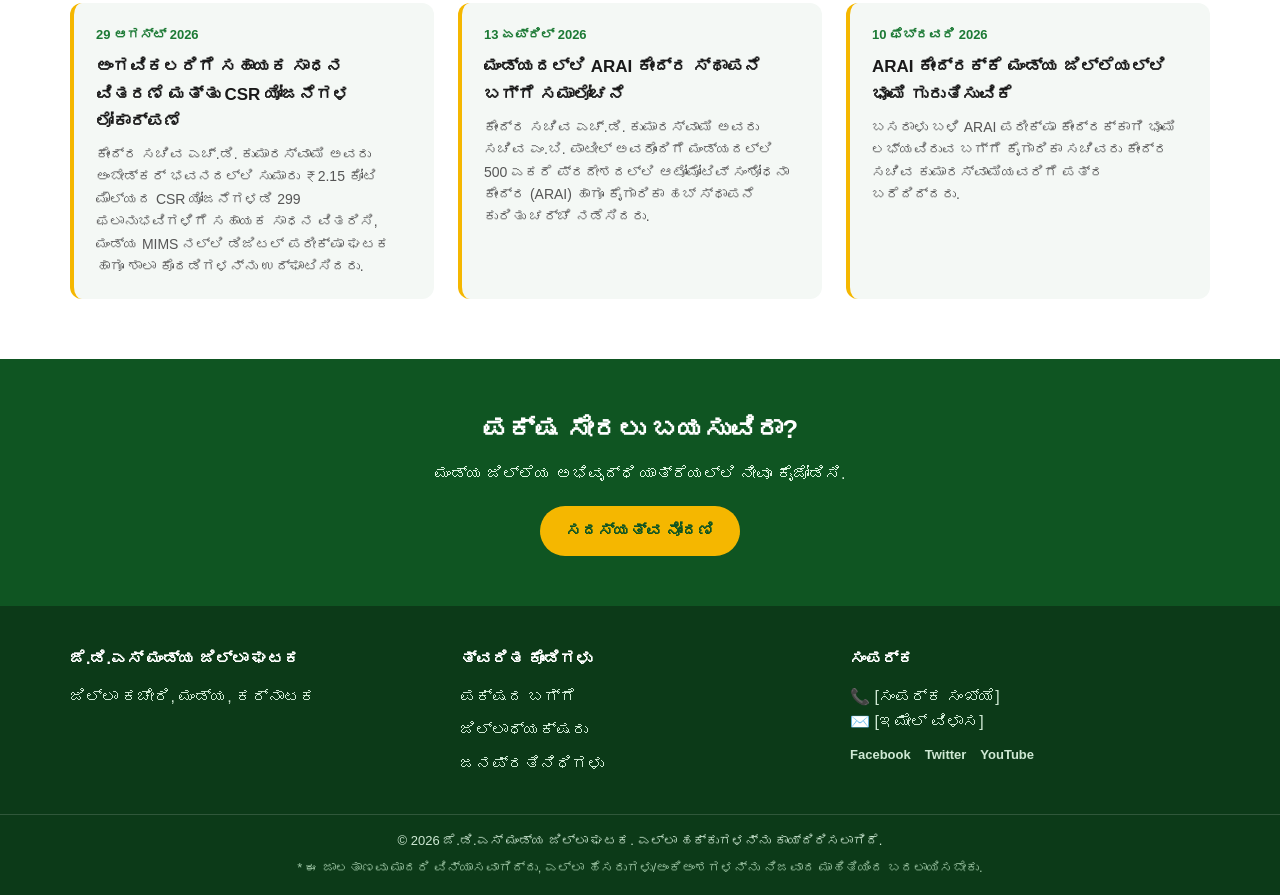
==== commit 55f8d25b: "Add LOGO_NEW.png banner above the existing JDS logo section" ====
--- a/index.html
+++ b/index.html
@@ -56,6 +56,7 @@
 
 <!-- Team Banner -->
 <section class="team-banner">
+  <img src="images/logo-new.png" alt="ಜನಡೊಂದಿಗೆ ಜನತಾದಳ" loading="lazy" class="team-banner-logo">
   <img src="images/jds-logo.jpg" alt="ಜನತಾ ದಳ (ಜಾತ್ಯತೀತ) ಲೋಗೋ" loading="lazy">
 </section>
 
--- a/style.css
+++ b/style.css
@@ -142,7 +142,14 @@
   background: #0c3a18;
   line-height: 0;
 }
-.team-banner img {
+.team-banner-logo {
+  width: 100%;
+  background: #fff;
+  object-fit: contain;
+  max-height: 260px;
+  padding: 16px 0;
+}
+.team-banner img:not(.team-banner-logo) {
   width: 100%;
   height: auto;
   max-height: 720px;
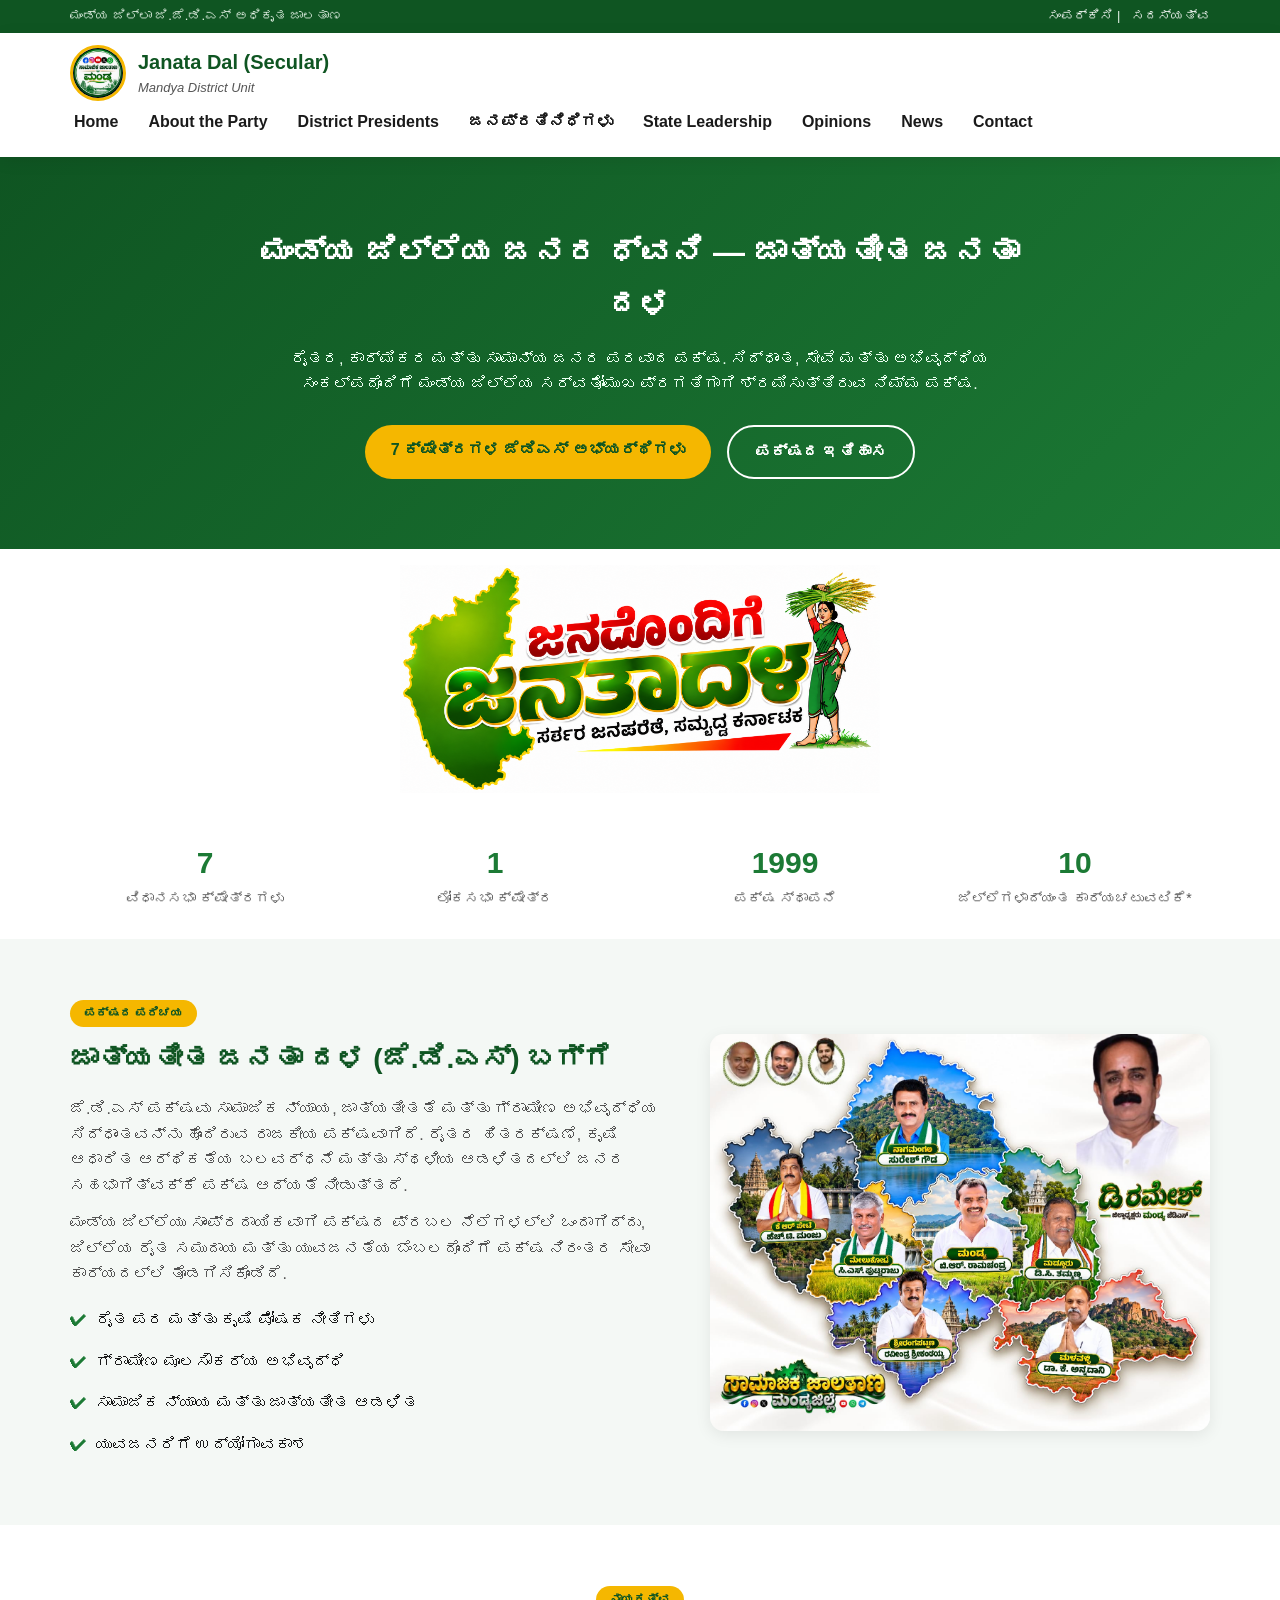
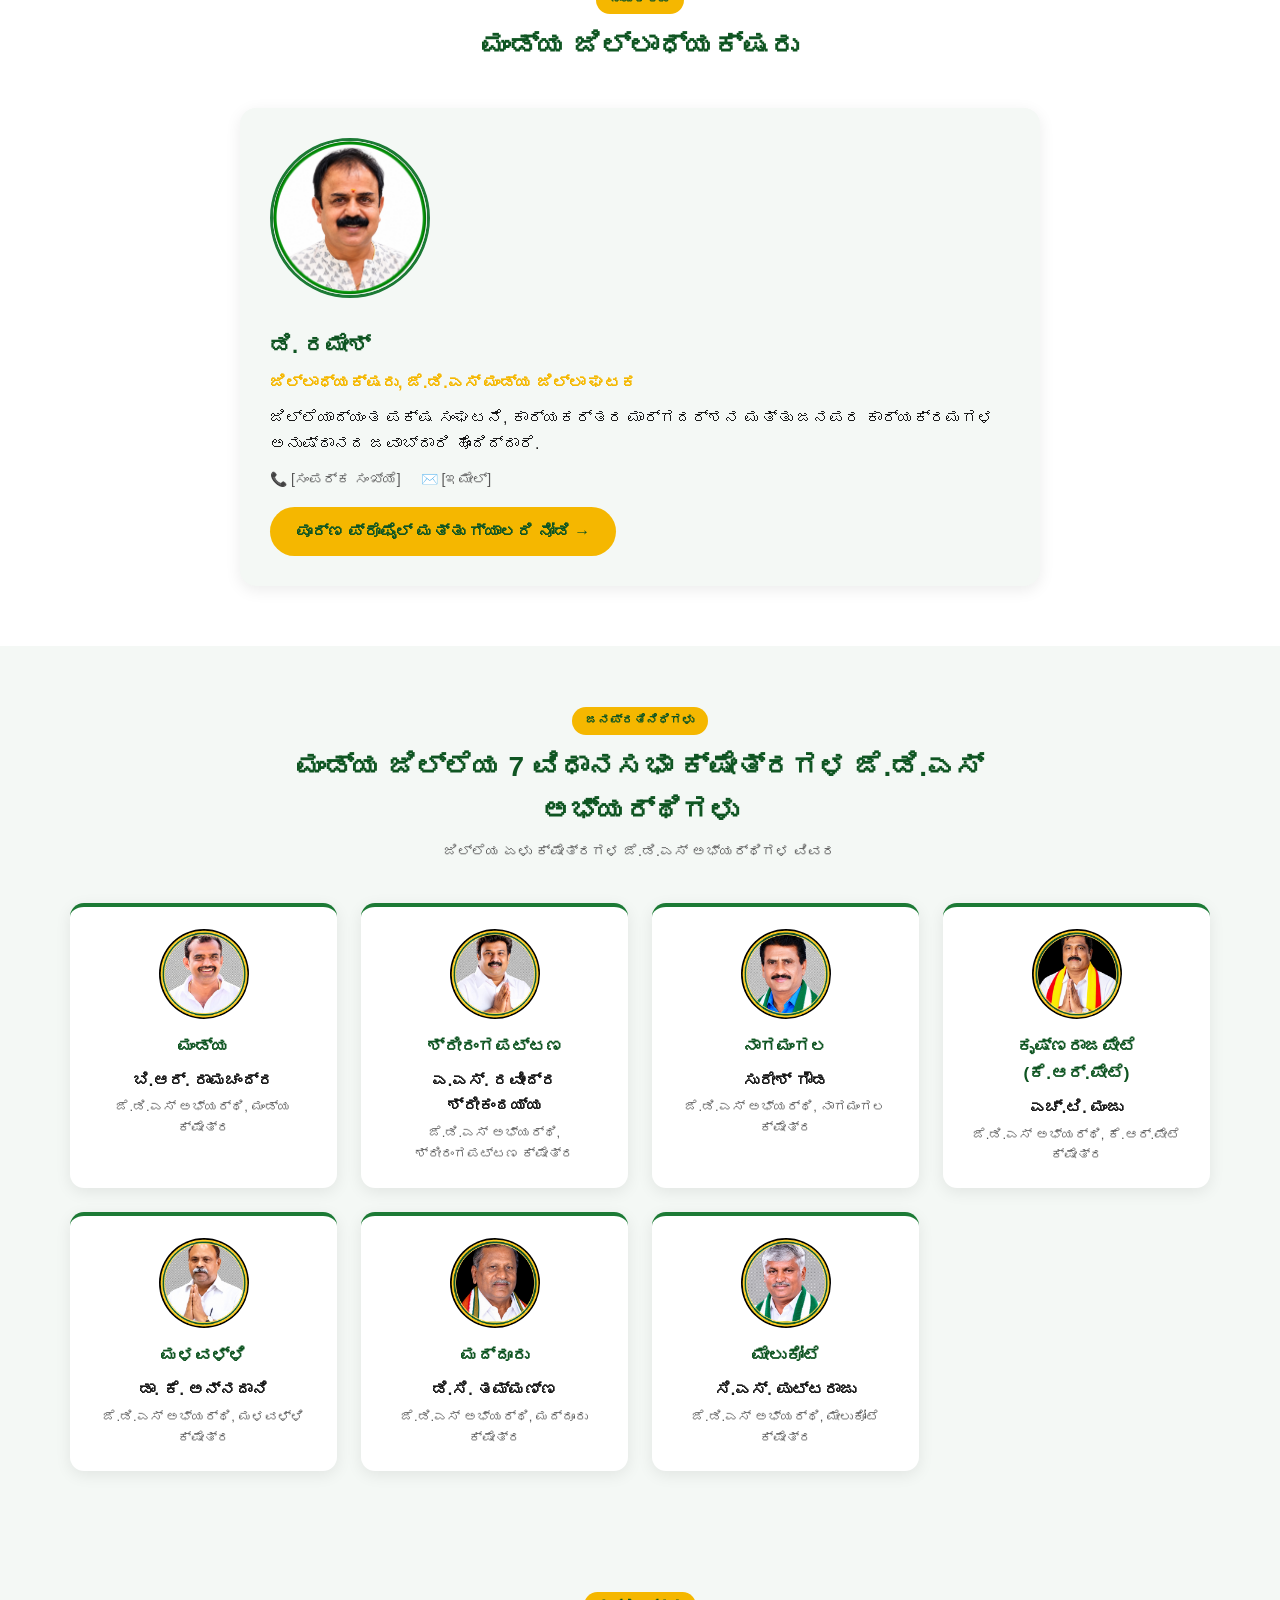
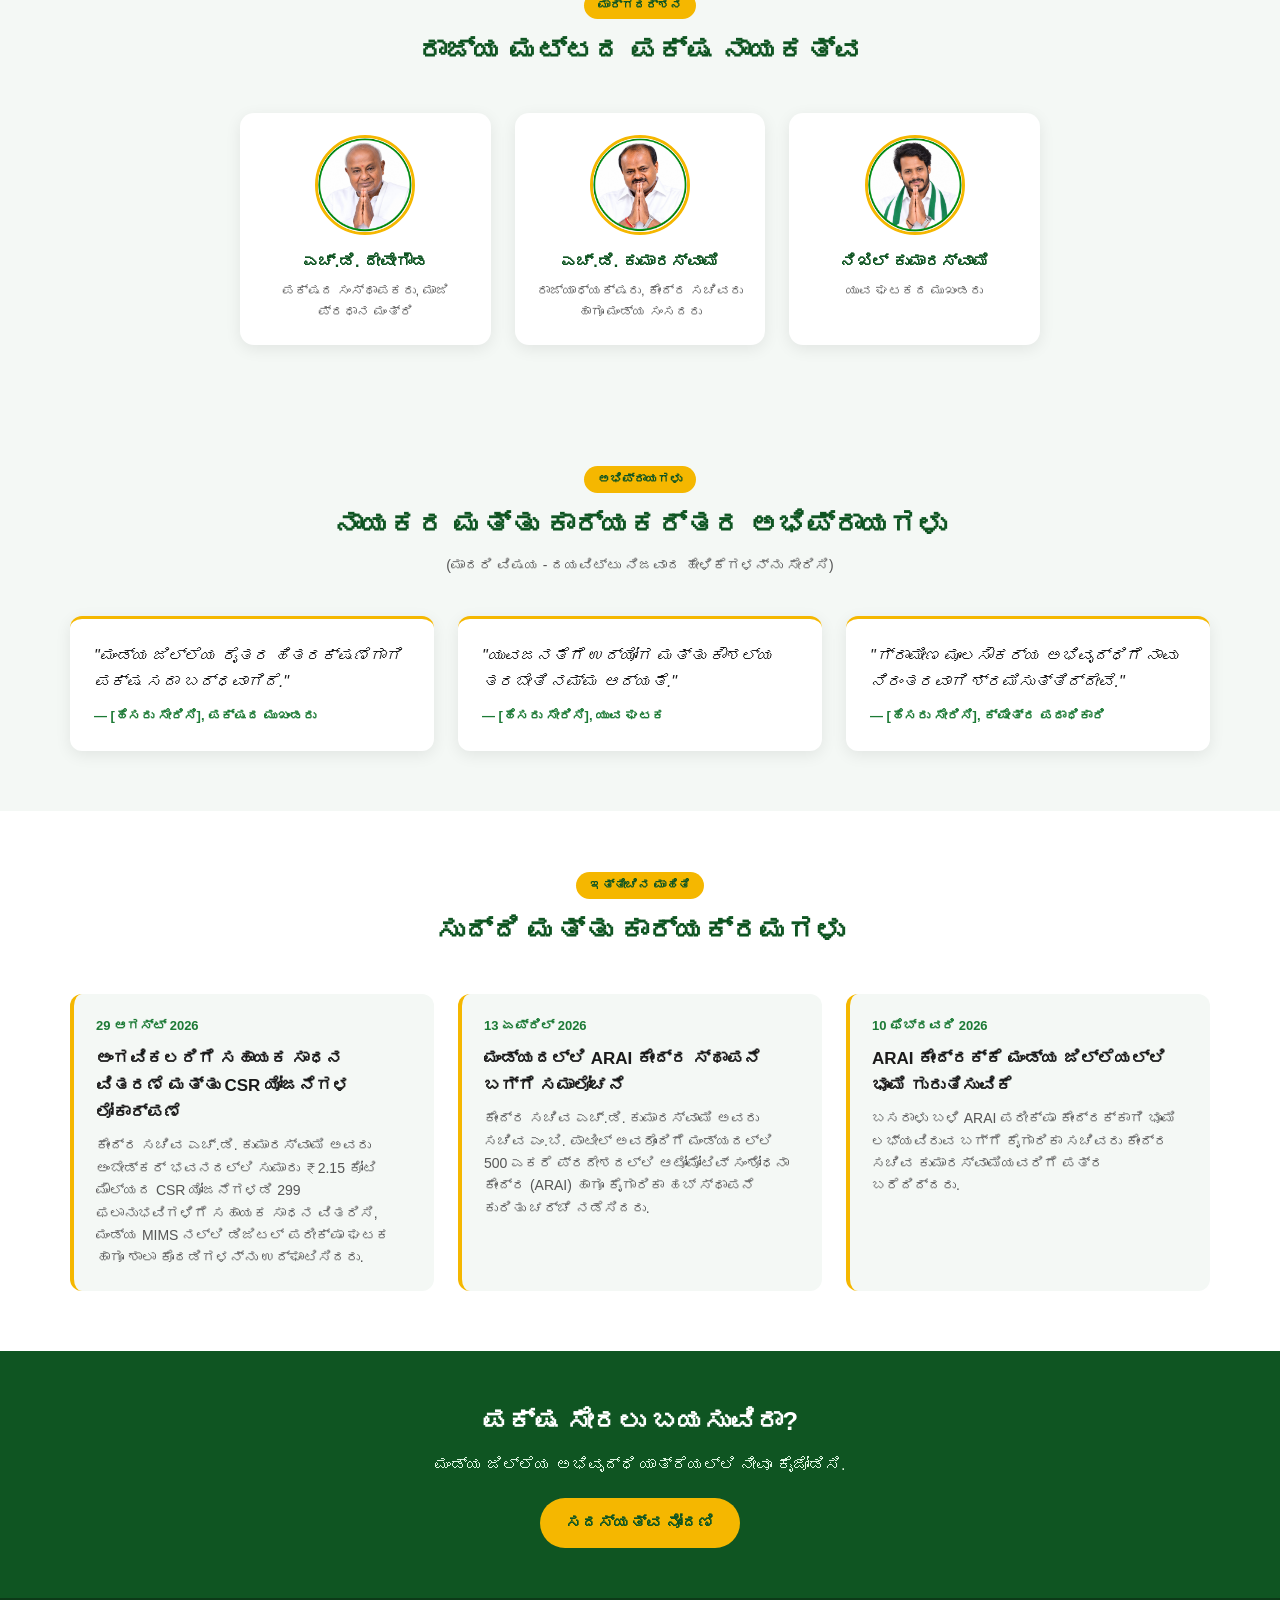
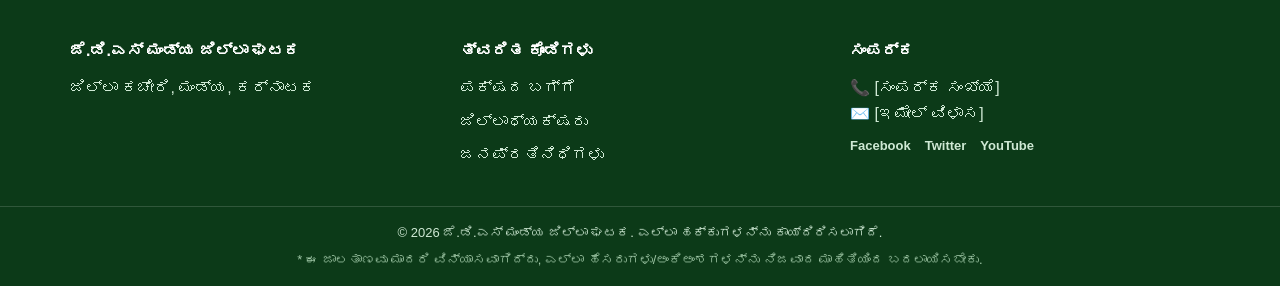
==== commit 216178e9: "Remove old JDS logo image, keep only LOGO_NEW.png in banner" ====
--- a/index.html
+++ b/index.html
@@ -57,7 +57,6 @@
 <!-- Team Banner -->
 <section class="team-banner">
   <img src="images/logo-new.png" alt="ಜನಡೊಂದಿಗೆ ಜನತಾದಳ" loading="lazy" class="team-banner-logo">
-  <img src="images/jds-logo.jpg" alt="ಜನತಾ ದಳ (ಜಾತ್ಯತೀತ) ಲೋಗೋ" loading="lazy">
 </section>
 
 <!-- Highlights strip -->
